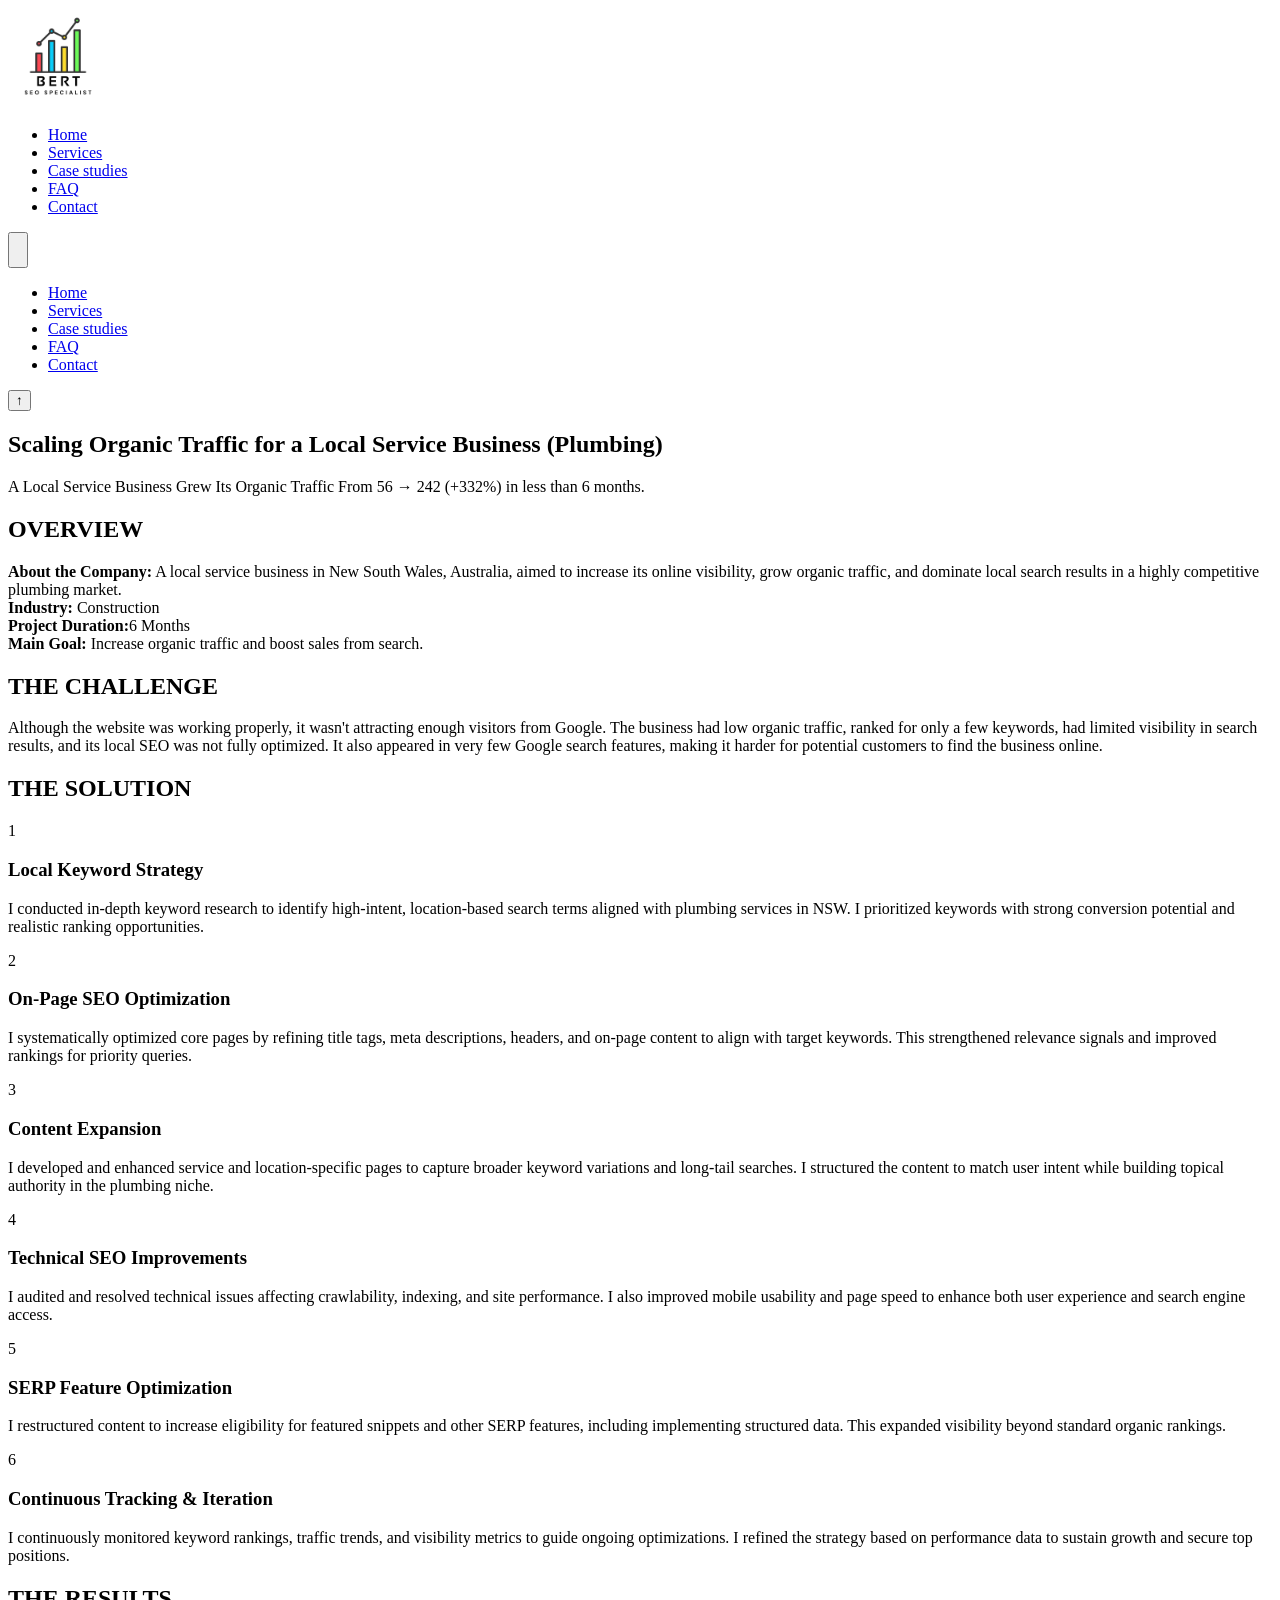
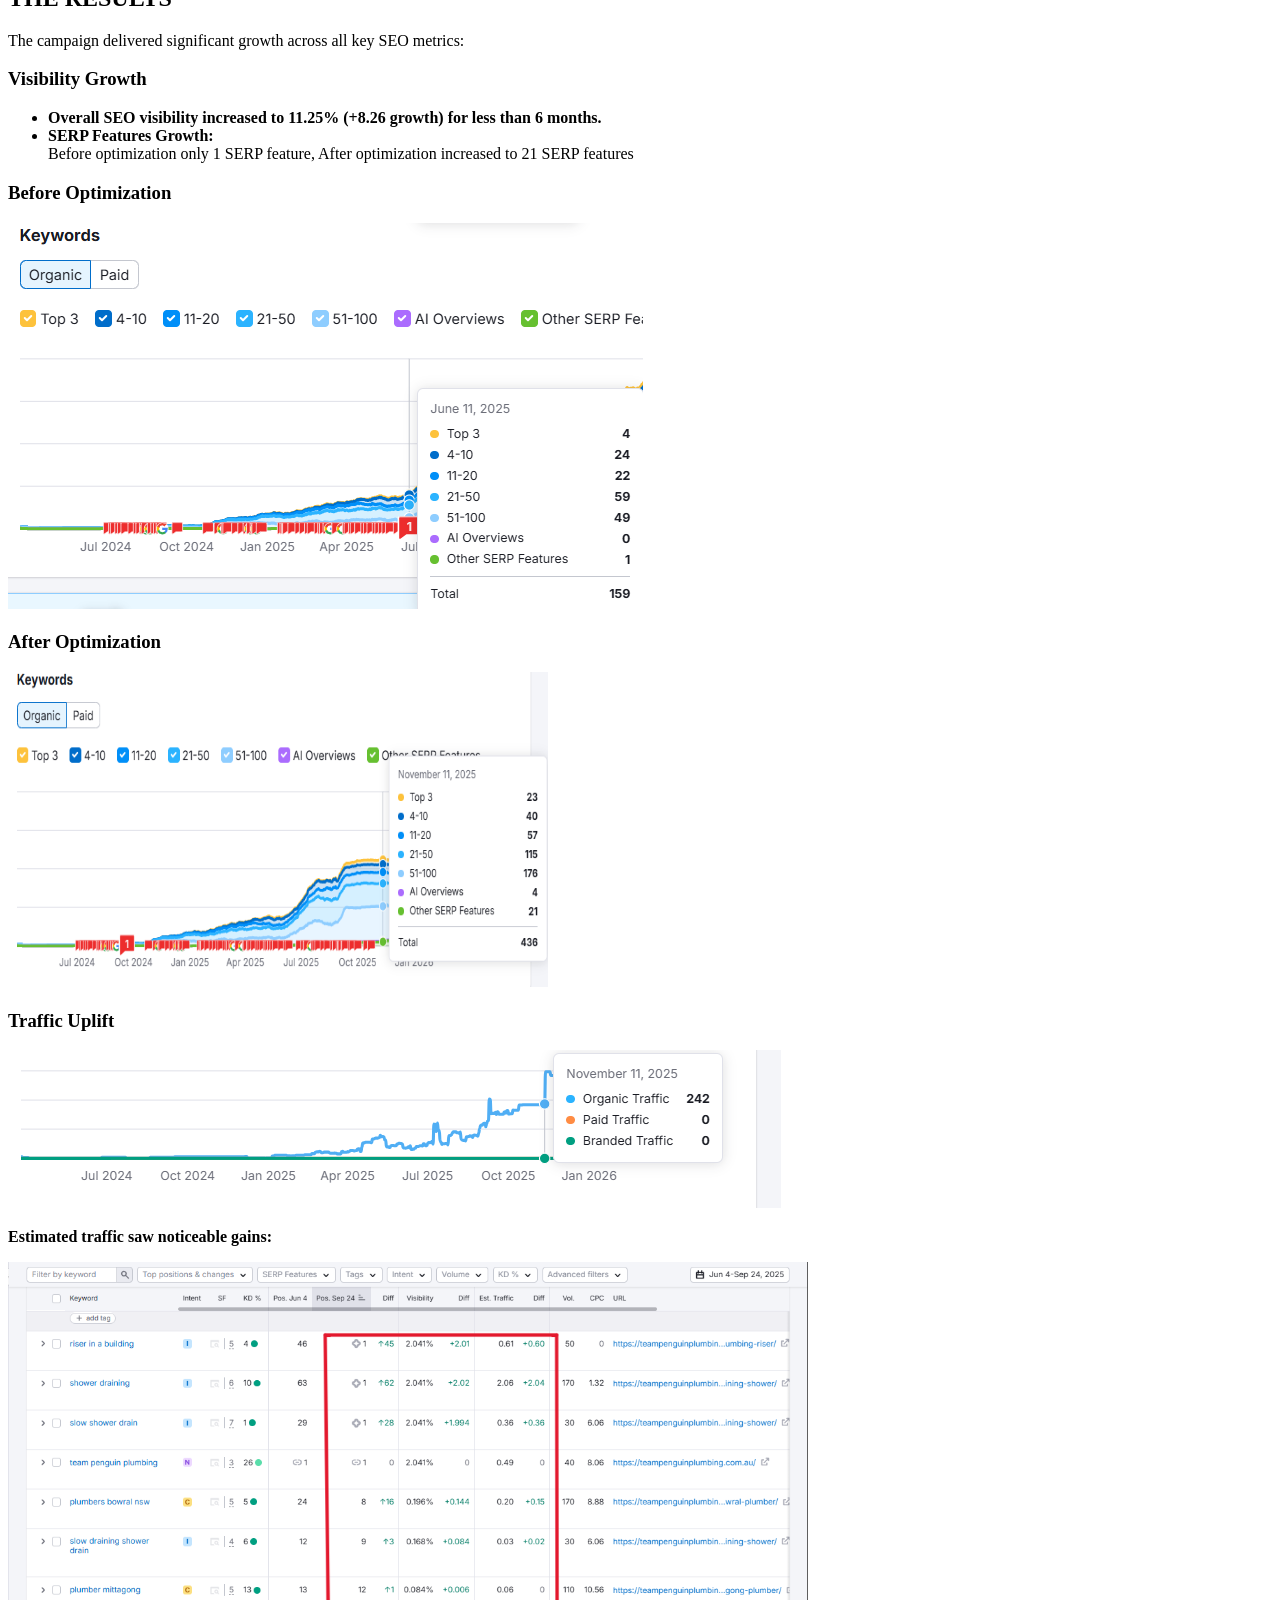
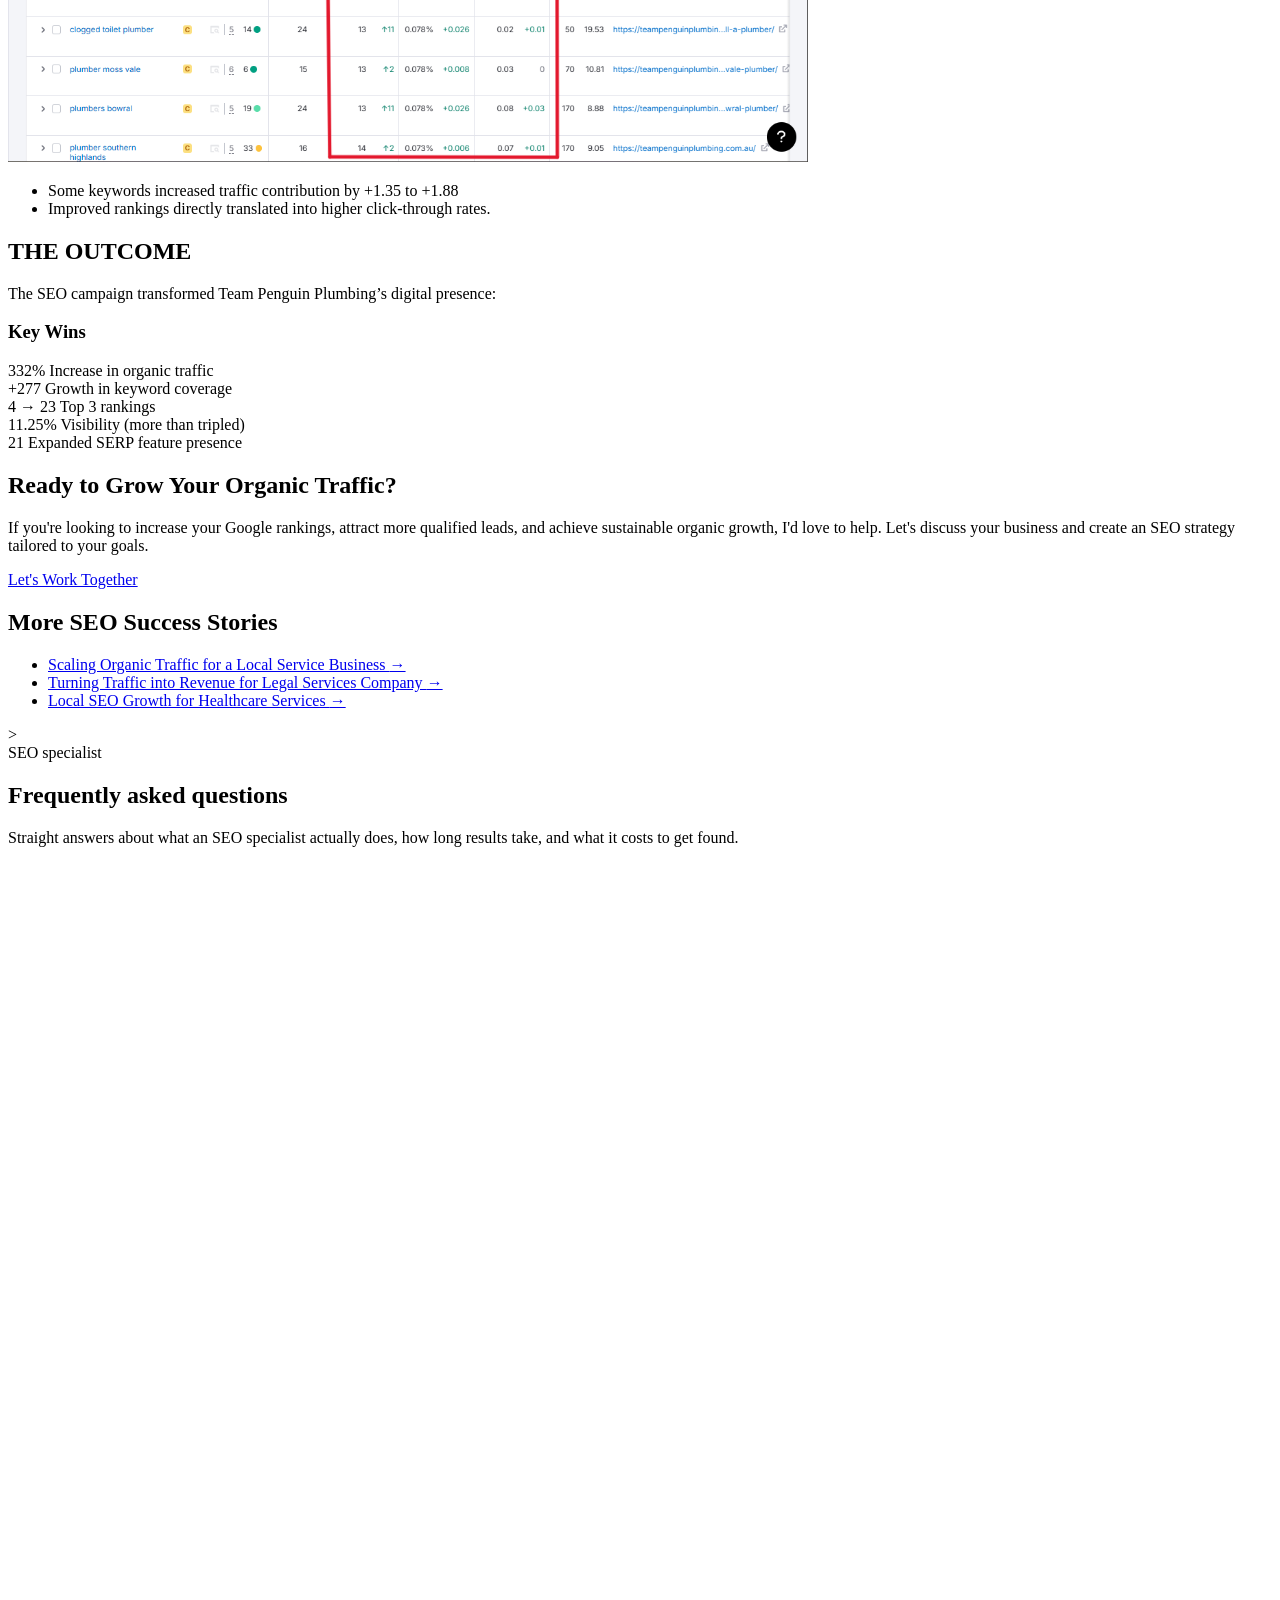
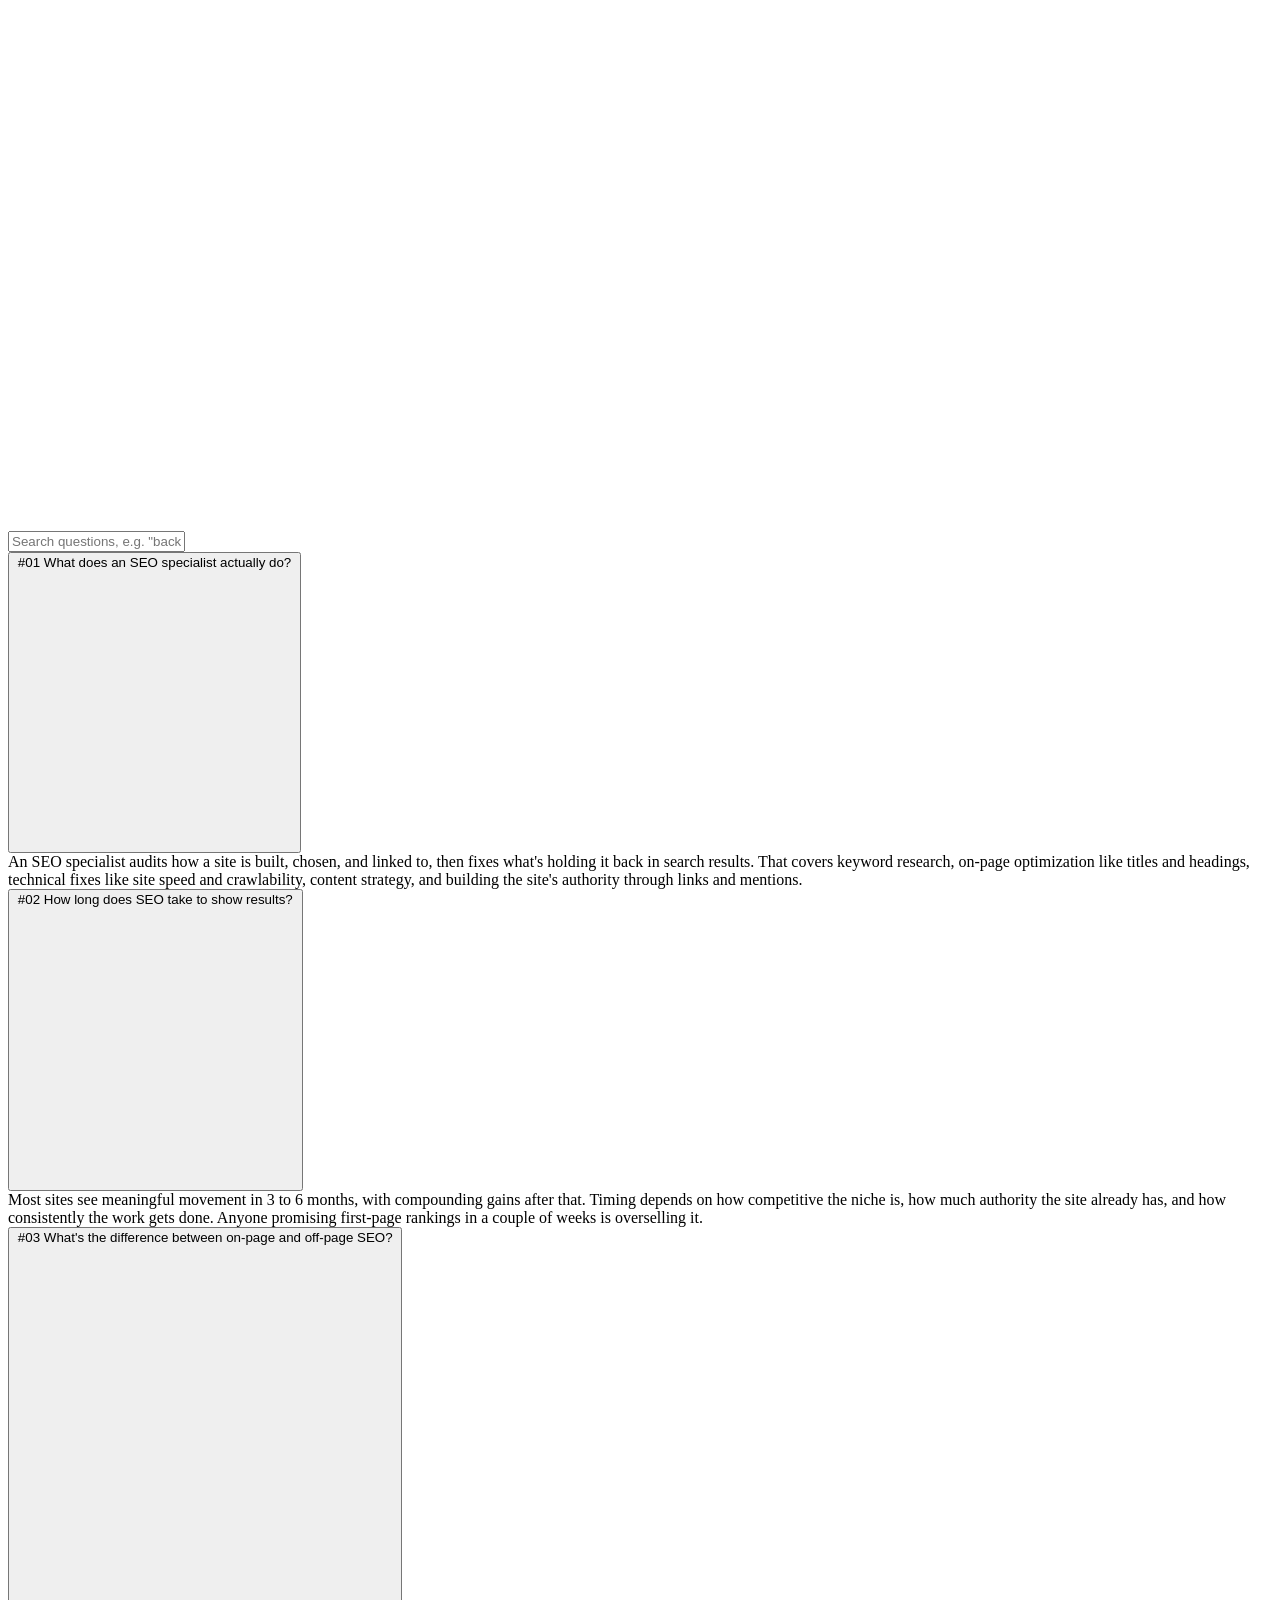
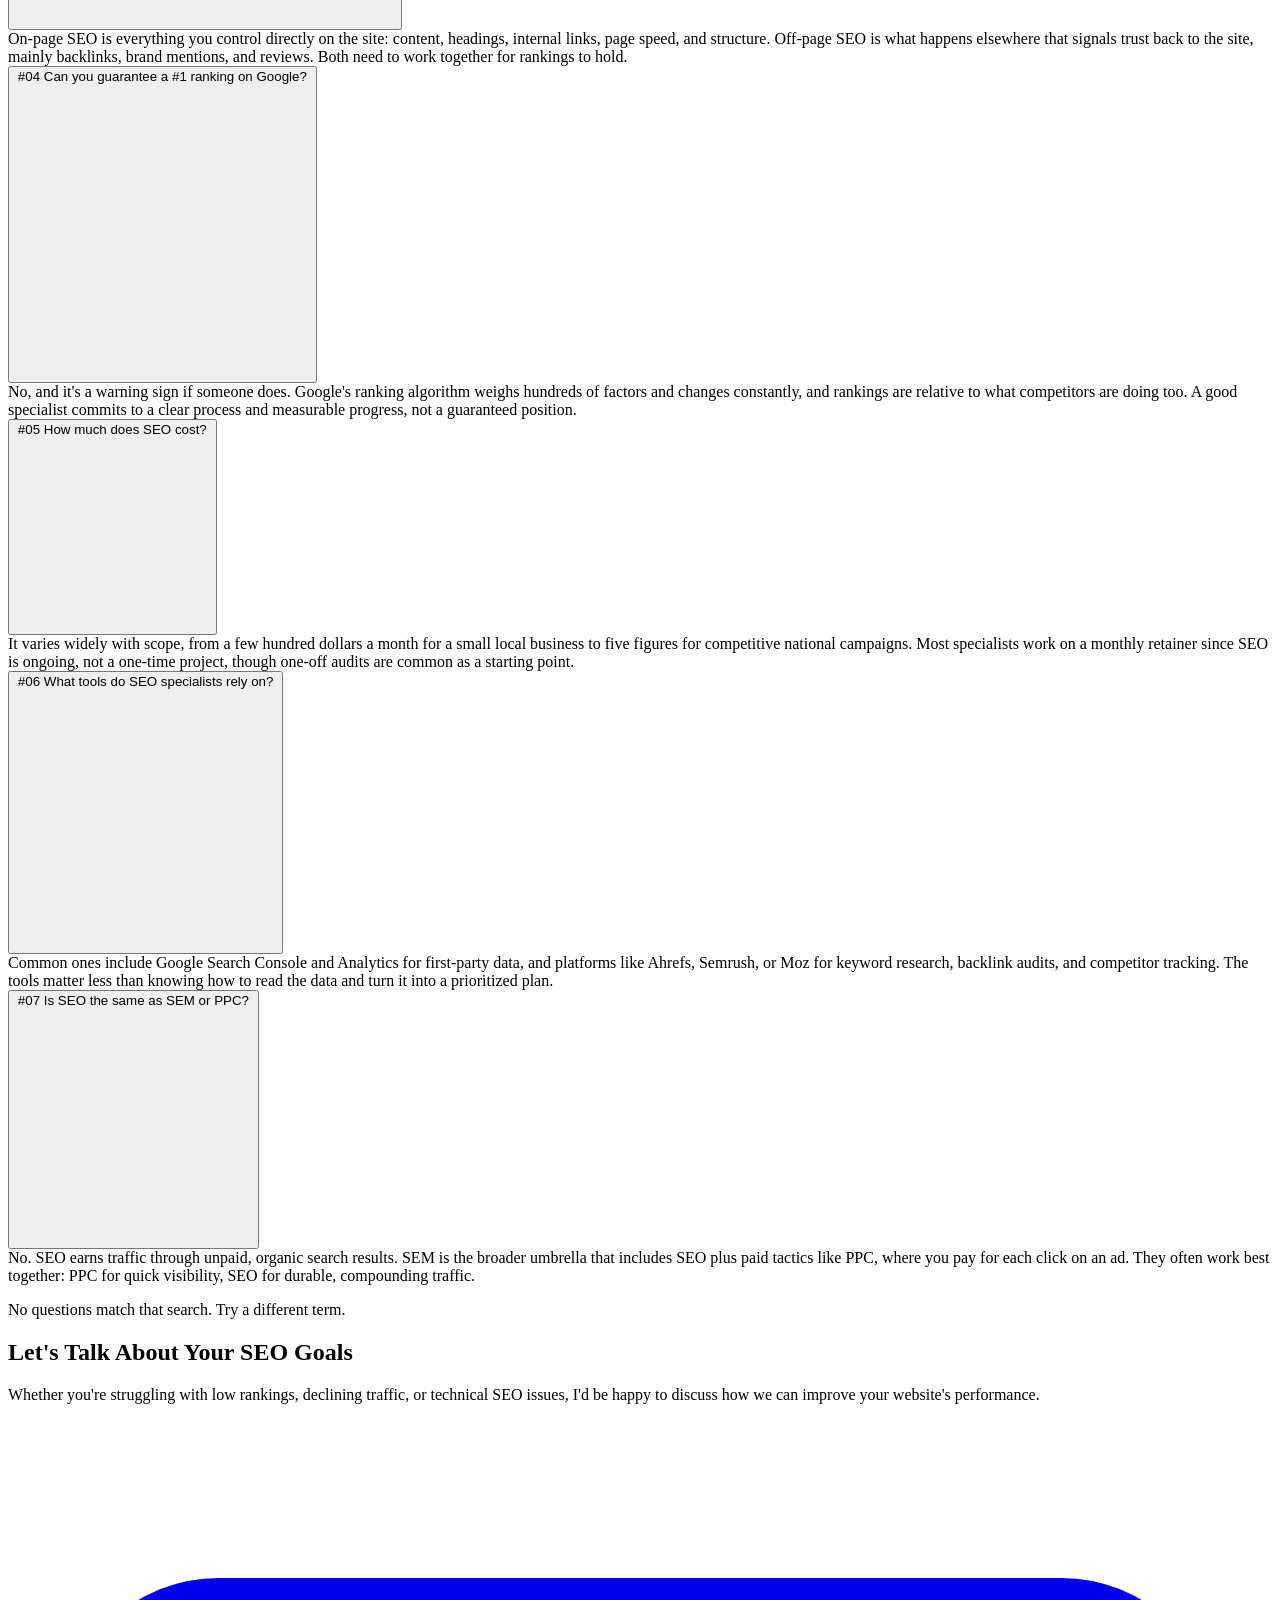
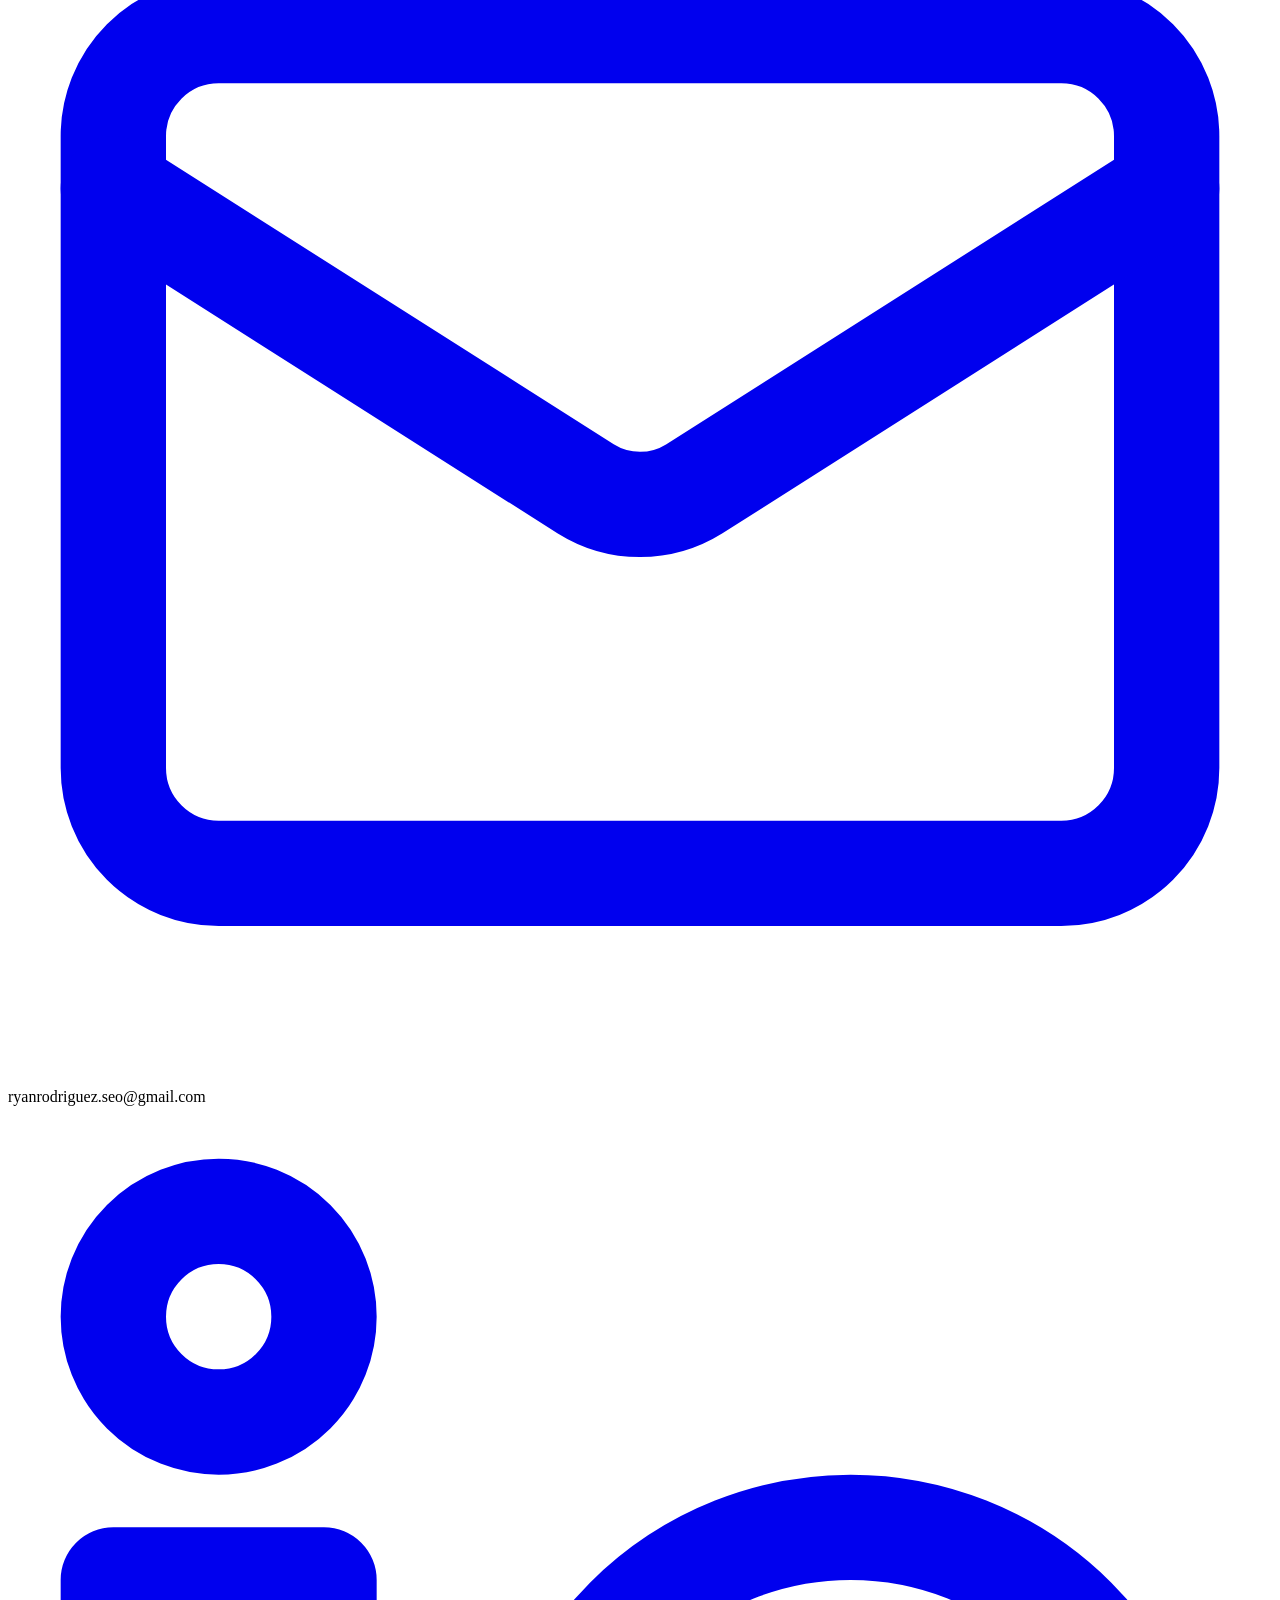
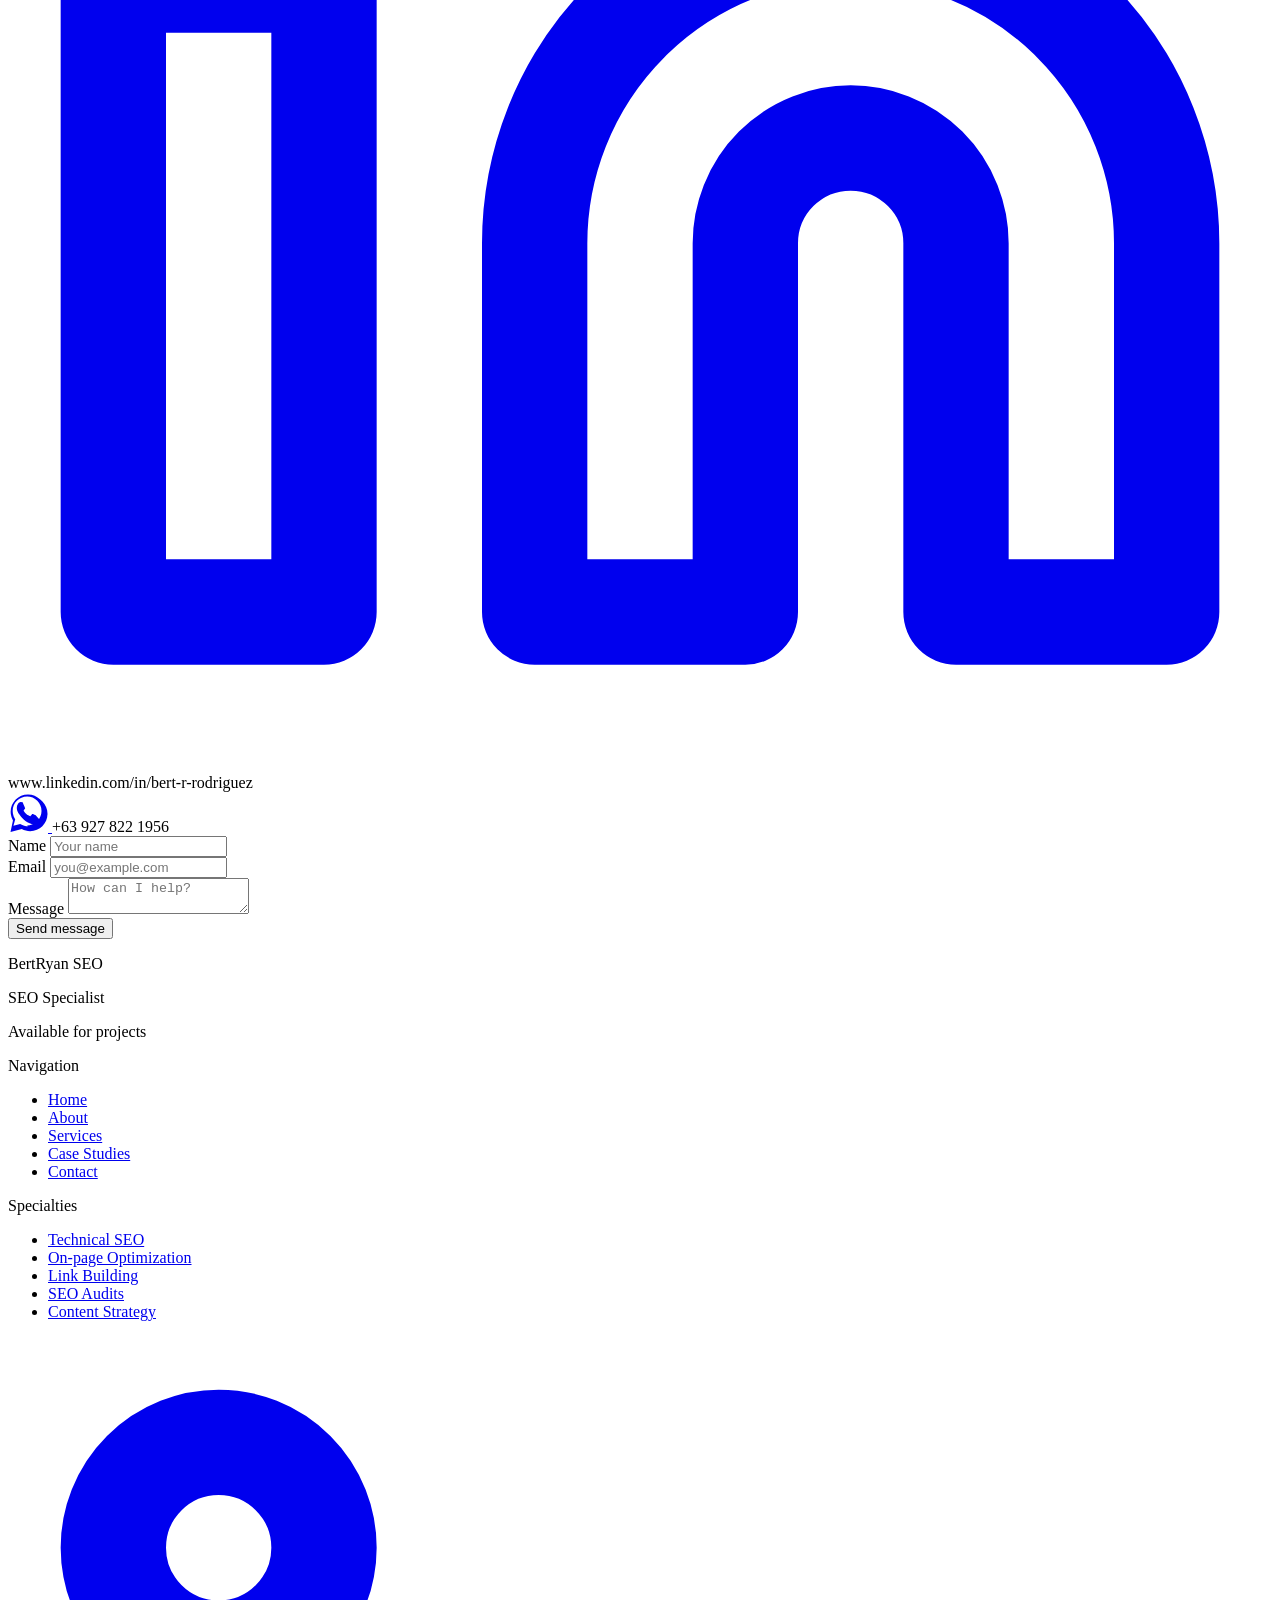
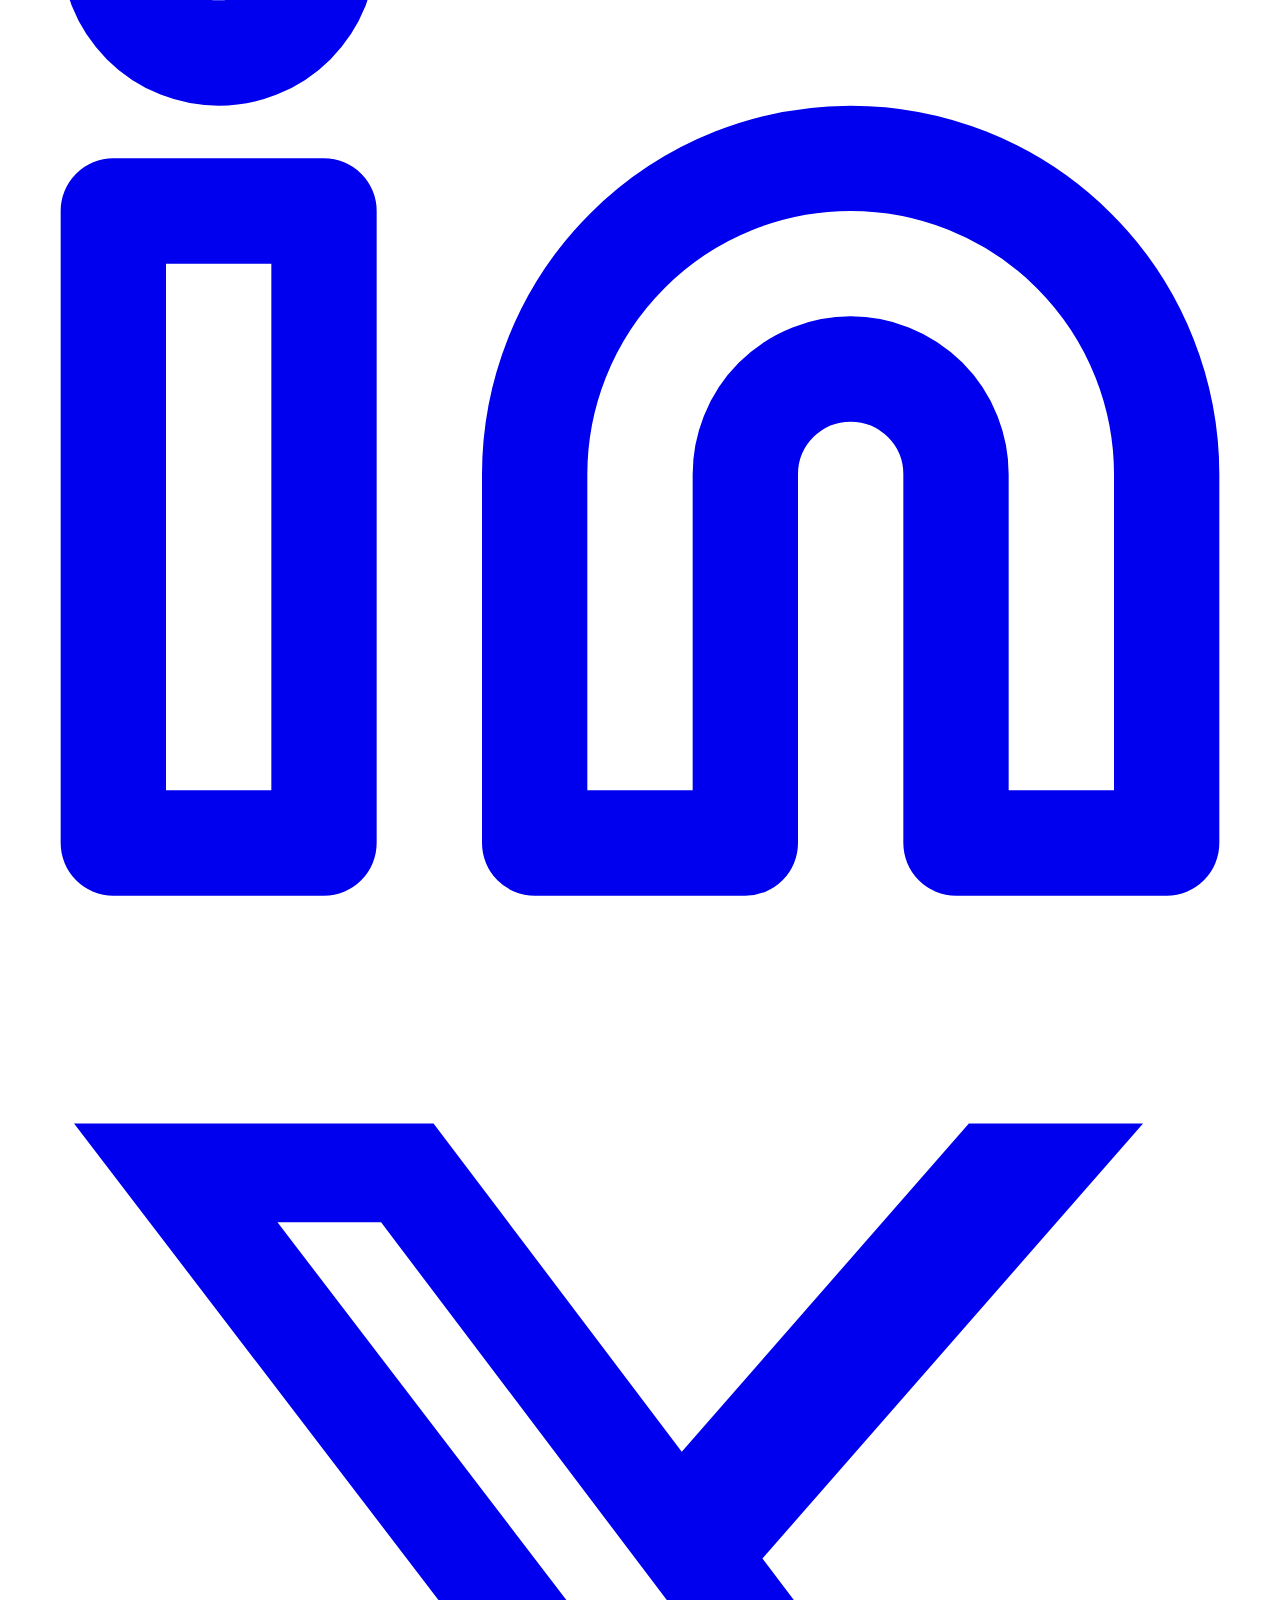
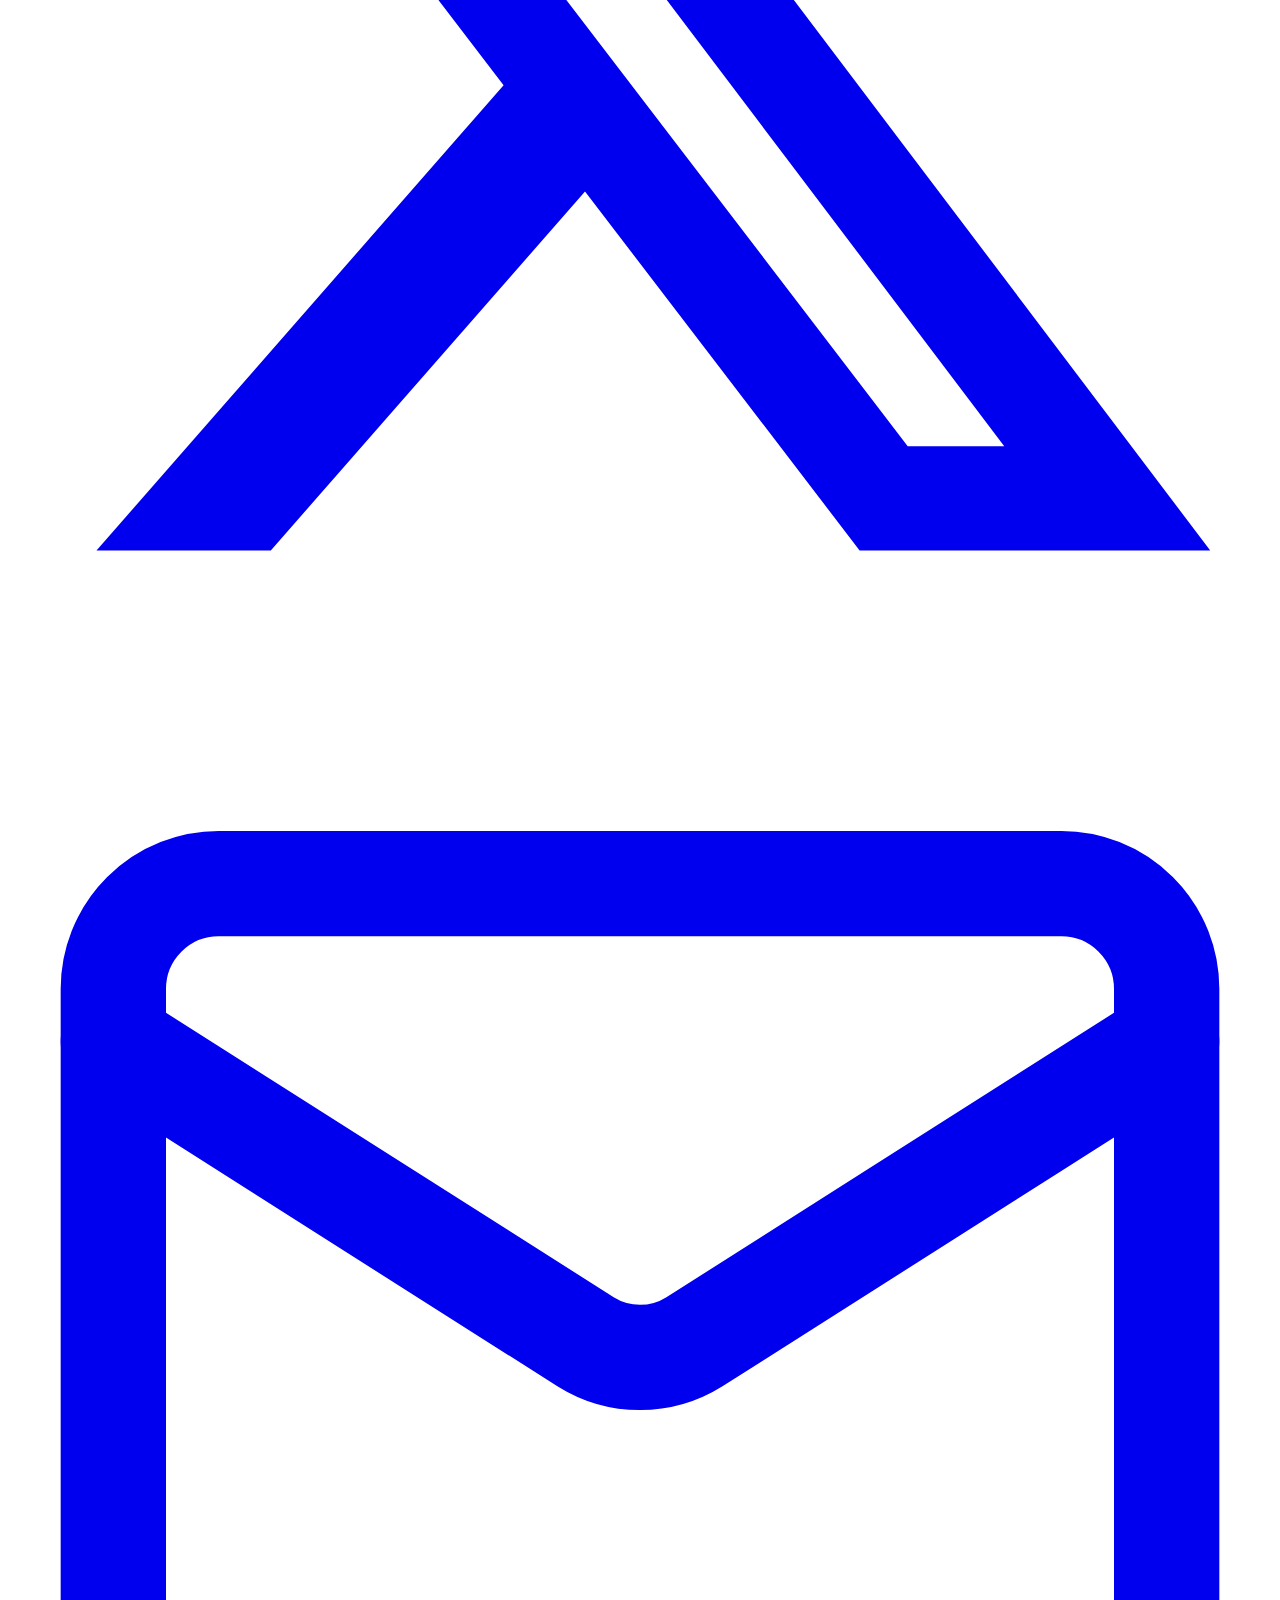
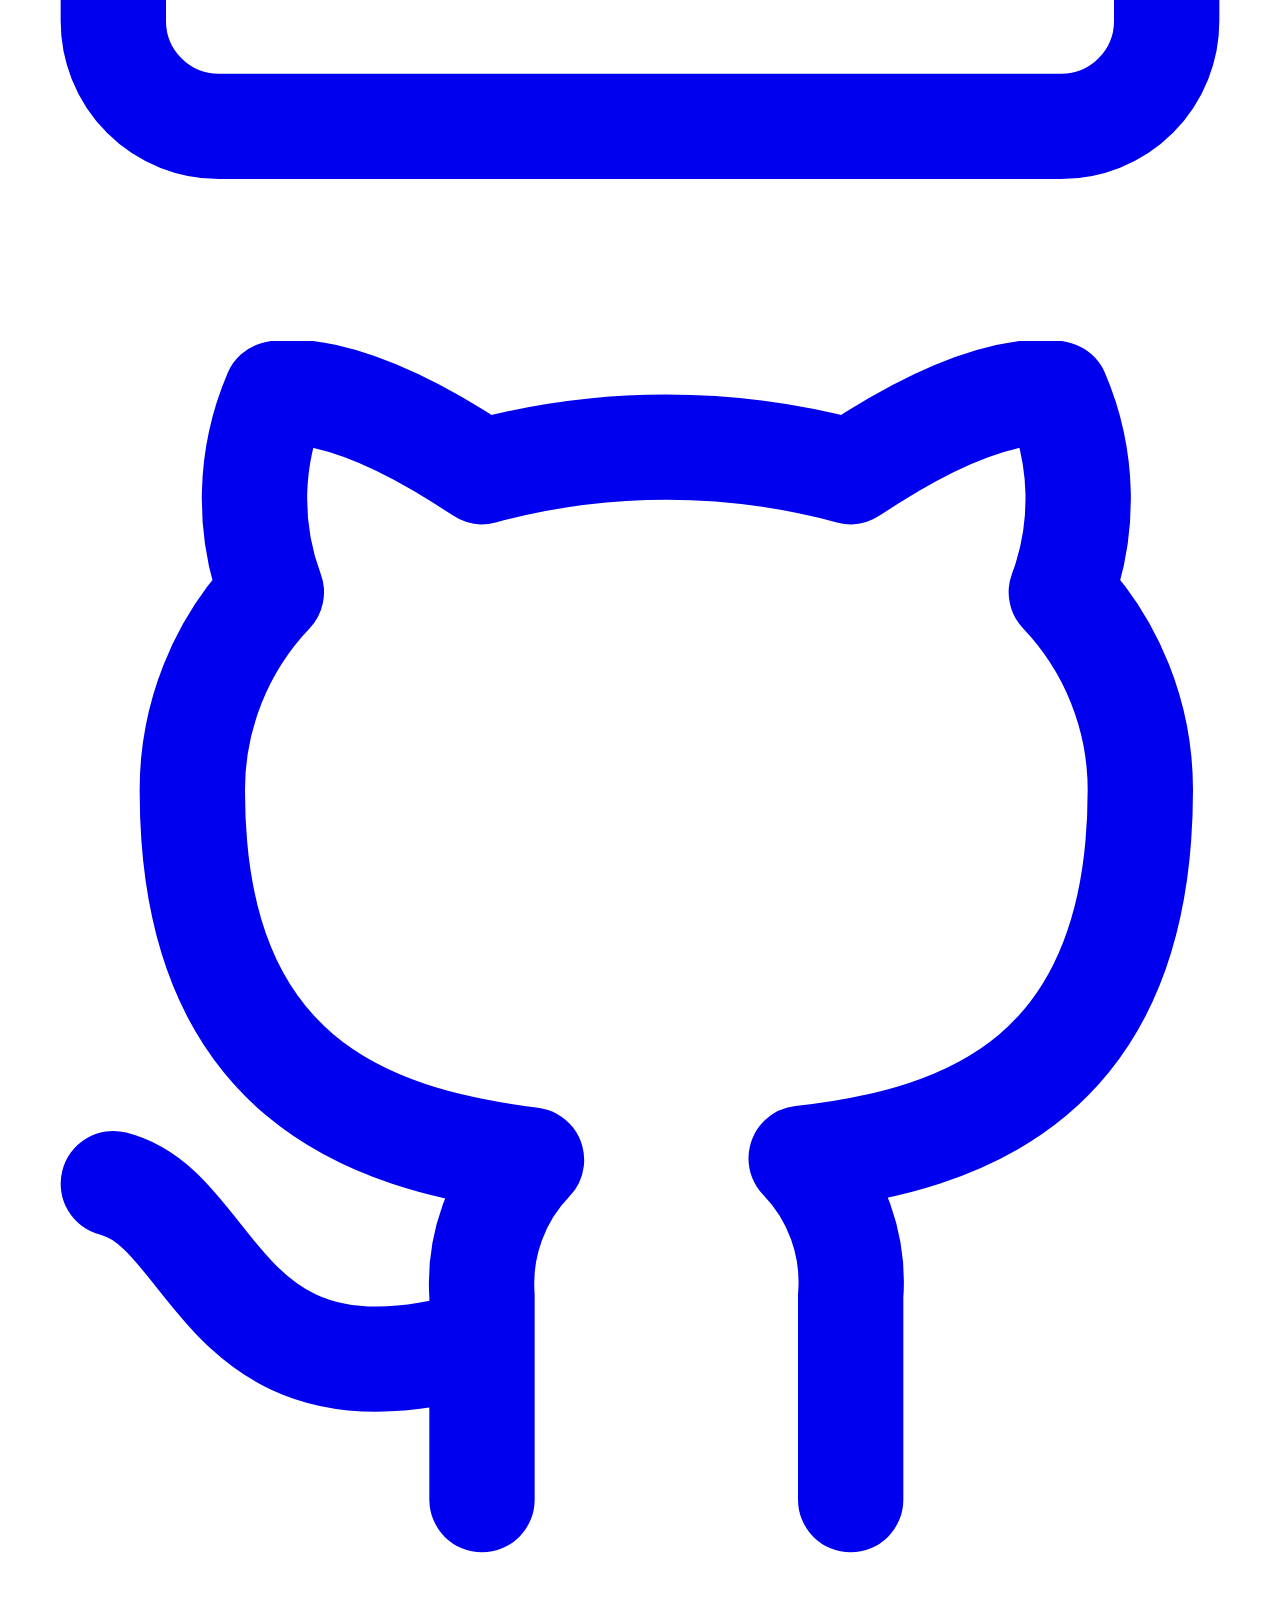
==== case-study1.html @ 8fa8f516 "Add files via upload" ====
<!DOCTYPE html>
<html lang="en">
<head>
<meta charset="UTF-8">
<meta name="viewport" content="width=device-width, initial-scale=1.0">
<title>SEO Specialist — FAQ</title>
<link rel="preconnect" href="https://fonts.googleapis.com">
<link rel="preconnect" href="https://fonts.gstatic.com" crossorigin>
<link href="https://fonts.googleapis.com/css2?family=Boldonse&display=swap" rel="stylesheet">
<link href="https://fonts.googleapis.com/css2?family=Montserrat:ital,wght@0,100..900;1,100..900&display=swap" rel="stylesheet">
<link rel="stylesheet" href="styles.css">

</head>
<body>
<!-- ─── NAVIGATION ─── -->
 
<header class="site-header" id="siteHeader">
  <div class="nav">
    <a class="logo" href="#"><img src="images/BERT-logo.png" alt="" style="width: 100px; height: 98px;"></a>
 
    <ul class="nav-links">
      <li><a href="#" class="active">Home</a></li>
      <li><a href="#">Services</a></li>
      <li><a href="#">Case studies</a></li>
      <li><a href="#">FAQ</a></li>
      <li><a href="#">Contact</a></li>
    </ul>
 
    <button class="nav-toggle" id="navToggle" aria-label="Toggle menu" aria-expanded="false" aria-controls="mobilePanel">
      <svg class="icon-open" viewBox="0 0 24 24" fill="none" stroke-width="2" stroke-linecap="round" stroke-linejoin="round"><line x1="4" y1="7" x2="20" y2="7"/><line x1="4" y1="12" x2="20" y2="12"/><line x1="4" y1="17" x2="20" y2="17"/></svg>
      <svg class="icon-close" viewBox="0 0 24 24" fill="none" stroke-width="2" stroke-linecap="round" stroke-linejoin="round"><line x1="6" y1="6" x2="18" y2="18"/><line x1="18" y1="6" x2="6" y2="18"/></svg>
    </button>
  </div>
 
  <nav class="mobile-panel" id="mobilePanel">
    <ul>
      <li><a href="#">Home</a></li>
      <li><a href="#">Services</a></li>
      <li><a href="#">Case studies</a></li>
      <li><a href="#">FAQ</a></li>
      <li><a href="#">Contact</a></li>
    </ul>
  </nav>
</header>

<button id="scrollToTopBtn" title="Go to top">&#8593;</button>
<!----HERO SECTION-->
<section class="wrap-section">
<div class="case-study-title">
  <h1>Scaling Organic Traffic for a Local Service Business (Plumbing)</h1>

  <p>A Local Service Business Grew Its Organic Traffic From 56 → 242 (+332%) in less than 6 months.
</p>
</div>

<div class="case-study-body">
    <h2>OVERVIEW</h2>
      <p><b>About the Company:</b> A local service business in New South Wales, Australia, aimed to increase its online visibility, grow organic traffic, and dominate local search results in a highly competitive plumbing market.<br><b>Industry:</b> Construction<br><b>Project Duration:</b>6 Months<br><b>Main Goal:</b> Increase organic traffic and boost sales from search.
</p>
  
<h2>THE CHALLENGE</h2>
<p>Although the website was working properly, it wasn't attracting enough visitors from Google. The business had low organic traffic, ranked for only a few keywords, had limited visibility in search results, and its local SEO was not fully optimized. It also appeared in very few Google search features, making it harder for potential customers to find the business online.</p>
<h2>THE SOLUTION</h2>

<div class="strategy-item">
  <div class="number">1</div>
<div>
  <h3>Local Keyword Strategy</h3>
  <p>I conducted in-depth keyword research to identify high-intent, location-based search terms aligned with plumbing services in NSW. I prioritized keywords with strong conversion potential and realistic ranking opportunities.</p>
</div>
</div>

<div class="strategy-item">
  <div class="number">2</div>
<div>
<h3>On-Page SEO Optimization</h3>
  <p>I systematically optimized core pages by refining title tags, meta descriptions, headers, and on-page content to align with target keywords. This strengthened relevance signals and improved rankings for priority queries.</p>
</div>
</div>

<div class="strategy-item">
  <div class="number">3</div>
<div>
<h3>Content Expansion</h3>
  <p>I developed and enhanced service and location-specific pages to capture broader keyword variations and long-tail searches. I structured the content to match user intent while building topical authority in the plumbing niche.</p>
</div>
</div>

<div class="strategy-item">
  <div class="number">4</div>
<div>
<h3>Technical SEO Improvements</h3>
  <p>I audited and resolved technical issues affecting crawlability, indexing, and site performance. I also improved mobile usability and page speed to enhance both user experience and search engine access.</p>
</div>
</div>

<div class="strategy-item">
  <div class="number">5</div>
<div>
<h3>SERP Feature Optimization</h3>
  <p>I restructured content to increase eligibility for featured snippets and other SERP features, including implementing structured data. This expanded visibility beyond standard organic rankings.</p>
</div>
</div>

<div class="strategy-item">
  <div class="number">6</div>
<div>
<h3>Continuous Tracking & Iteration</h3>
  <p>I continuously monitored keyword rankings, traffic trends, and visibility metrics to guide ongoing optimizations. I refined the strategy based on performance data to sustain growth and secure top positions.</p>
</div>
</div>

<h2><span>THE RESULTS</span></h2>
<p>The campaign delivered significant growth across all key SEO metrics:</p>

<div>
  <h3>Visibility Growth</h3>
  <ul>
    <li><b>Overall SEO visibility increased to 11.25% (+8.26 growth) for less than 6 months.</b></li>
    <li><b>SERP Features Growth:</b><br> Before optimization only 1 SERP feature, After optimization increased to 21 SERP features</li>
  </ul>
</div>

<div class="case-study-img-grid">
  
  <div>
    <h3>Before Optimization</h3><img src="images/june-oraganic-kw.png" alt=""></div>
  
   <div><h3>After Optimization</h3><img src="images/organic-kw-nov.png" alt="" style="height: 315px; width: 540px;"></div>
</div>
<div>
  <h3>Traffic Uplift</h3>
  <img src="images/traffic-uplift-TPP.png" alt="">
  <p><b>Estimated traffic saw noticeable gains:</b></p>
  <img src="images/TPP-kw-jun-sept.png" alt="" style="height: auto; width: 800px;">
  <ul>
    <li>Some keywords increased traffic contribution by +1.35 to +1.88</li>
    <li>Improved rankings directly translated into higher click-through rates.</li>
  </ul>
</div>
  
 

<h2>THE OUTCOME</h2>
<p>The SEO campaign transformed Team Penguin Plumbing’s digital presence:</p>

<h3>Key Wins</h3>
    <div class="stat-grid">
      <div class="stat-card">
        <span class="stat-number">332%</span>
        <span class="stat-label">Increase in organic traffic</span>
      </div>
      <div class="stat-card">
        <span class="stat-number">+277</span>
        <span class="stat-label">Growth in keyword coverage</span>
      </div>
      <div class="stat-card">
        <span class="stat-number">4 → 23</span>
        <span class="stat-label">Top 3 rankings</span>
      </div>
      <div class="stat-card">
        <span class="stat-number">11.25%</span>
        <span class="stat-label">Visibility (more than tripled)</span>
      </div>
      <div class="stat-card">
        <span class="stat-number">21 </span>
        <span class="stat-label">Expanded SERP feature presence</span>
      </div>
    </div>
 
    <div class="cta-section">
      <h2>Ready to Grow Your Organic Traffic?</h2>
      <p>If you're looking to increase your Google rankings, attract more qualified leads, and achieve sustainable organic growth, I'd love to help. Let's discuss your business and create an SEO strategy tailored to your goals.</p>
      <a href="#" class="cta-button">Let's Work Together</a>
          <div class="stories-section">
            <h2>More SEO Success Stories</h2>
            <ul class="story-list">
              <li>
                <a href="#" class="story-card">
                  Scaling Organic Traffic for a Local Service Business
                  <span class="arrow">→</span>
                </a>
              </li>
              <li>
                <a href="#" class="story-card">
                  Turning Traffic into Revenue for Legal Services Company
                  <span class="arrow">→</span>
                </a>
              </li>
              <li>
                <a href="#" class="story-card">
                  Local SEO Growth for Healthcare Services
                  <span class="arrow">→</span>
                </a>
              </li>
            </ul>
          </div>
    </div>

</div>
</section>>

<!---FAQ-->
<section>
<div class="wrap-section">
  <div class="sms-header">
    <div class="sms-eyebrow">SEO specialist</div>
    <h2>Frequently asked questions</h2>
    <p class="sub">Straight answers about what an SEO specialist actually does, how long results take, and what it costs to get found.</p>
  </div>
  <div class="search">
    <svg viewBox="0 0 24 24" fill="none" stroke-width="2" stroke-linecap="round" stroke-linejoin="round"><circle cx="11" cy="11" r="8"/><line x1="21" y1="21" x2="16.65" y2="16.65"/></svg>
    <input type="text" id="faqSearch" placeholder="Search questions, e.g. &quot;backlinks&quot; or &quot;cost&quot;">
    <span class="search-count" id="searchCount"></span>
  </div>

  <div class="faq-list" id="faqList">

    <div class="faq-item" data-q="what does an seo specialist do daily tasks keywords technical content">
      <button class="faq-question">
        <span class="rank">#01</span>
        <span class="q-text">What does an SEO specialist actually do?</span>
        <svg class="chevron" viewBox="0 0 24 24" fill="none" stroke-width="2" stroke-linecap="round" stroke-linejoin="round"><polyline points="6 9 12 15 18 9"/></svg>
      </button>
      <div class="faq-answer">
        <div class="faq-answer-inner">
          An SEO specialist audits how a site is built, chosen, and linked to, then fixes what's holding it back in search results. That covers keyword research, on-page optimization like titles and headings, technical fixes like site speed and crawlability, content strategy, and building the site's authority through links and mentions.
        </div>
      </div>
    </div>

    <div class="faq-item" data-q="how long does seo take to show results time timeline months">
      <button class="faq-question">
        <span class="rank">#02</span>
        <span class="q-text">How long does SEO take to show results?</span>
        <svg class="chevron" viewBox="0 0 24 24" fill="none" stroke-width="2" stroke-linecap="round" stroke-linejoin="round"><polyline points="6 9 12 15 18 9"/></svg>
      </button>
      <div class="faq-answer">
        <div class="faq-answer-inner">
          Most sites see meaningful movement in 3 to 6 months, with compounding gains after that. Timing depends on how competitive the niche is, how much authority the site already has, and how consistently the work gets done. Anyone promising first-page rankings in a couple of weeks is overselling it.
        </div>
      </div>
    </div>

    <div class="faq-item" data-q="on-page off-page seo difference technical link building">
      <button class="faq-question">
        <span class="rank">#03</span>
        <span class="q-text">What's the difference between on-page and off-page SEO?</span>
        <svg class="chevron" viewBox="0 0 24 24" fill="none" stroke-width="2" stroke-linecap="round" stroke-linejoin="round"><polyline points="6 9 12 15 18 9"/></svg>
      </button>
      <div class="faq-answer">
        <div class="faq-answer-inner">
          On-page SEO is everything you control directly on the site: content, headings, internal links, page speed, and structure. Off-page SEO is what happens elsewhere that signals trust back to the site, mainly backlinks, brand mentions, and reviews. Both need to work together for rankings to hold.
        </div>
      </div>
    </div>

    <div class="faq-item" data-q="guarantee first page rankings number one google">
      <button class="faq-question">
        <span class="rank">#04</span>
        <span class="q-text">Can you guarantee a #1 ranking on Google?</span>
        <svg class="chevron" viewBox="0 0 24 24" fill="none" stroke-width="2" stroke-linecap="round" stroke-linejoin="round"><polyline points="6 9 12 15 18 9"/></svg>
      </button>
      <div class="faq-answer">
        <div class="faq-answer-inner">
          No, and it's a warning sign if someone does. Google's ranking algorithm weighs hundreds of factors and changes constantly, and rankings are relative to what competitors are doing too. A good specialist commits to a clear process and measurable progress, not a guaranteed position.
        </div>
      </div>
    </div>

    <div class="faq-item" data-q="how much does seo cost pricing budget monthly retainer">
      <button class="faq-question">
        <span class="rank">#05</span>
        <span class="q-text">How much does SEO cost?</span>
        <svg class="chevron" viewBox="0 0 24 24" fill="none" stroke-width="2" stroke-linecap="round" stroke-linejoin="round"><polyline points="6 9 12 15 18 9"/></svg>
      </button>
      <div class="faq-answer">
        <div class="faq-answer-inner">
          It varies widely with scope, from a few hundred dollars a month for a small local business to five figures for competitive national campaigns. Most specialists work on a monthly retainer since SEO is ongoing, not a one-time project, though one-off audits are common as a starting point.
        </div>
      </div>
    </div>

    <div class="faq-item" data-q="tools use ahrefs semrush google search console analytics">
      <button class="faq-question">
        <span class="rank">#06</span>
        <span class="q-text">What tools do SEO specialists rely on?</span>
        <svg class="chevron" viewBox="0 0 24 24" fill="none" stroke-width="2" stroke-linecap="round" stroke-linejoin="round"><polyline points="6 9 12 15 18 9"/></svg>
      </button>
      <div class="faq-answer">
        <div class="faq-answer-inner">
          Common ones include Google Search Console and Analytics for first-party data, and platforms like Ahrefs, Semrush, or Moz for keyword research, backlink audits, and competitor tracking. The tools matter less than knowing how to read the data and turn it into a prioritized plan.
        </div>
      </div>
    </div>

    <div class="faq-item" data-q="difference seo sem ppc paid search marketing">
      <button class="faq-question">
        <span class="rank">#07</span>
        <span class="q-text">Is SEO the same as SEM or PPC?</span>
        <svg class="chevron" viewBox="0 0 24 24" fill="none" stroke-width="2" stroke-linecap="round" stroke-linejoin="round"><polyline points="6 9 12 15 18 9"/></svg>
      </button>
      <div class="faq-answer">
        <div class="faq-answer-inner">
          No. SEO earns traffic through unpaid, organic search results. SEM is the broader umbrella that includes SEO plus paid tactics like PPC, where you pay for each click on an ad. They often work best together: PPC for quick visibility, SEO for durable, compounding traffic.
        </div>
      </div>
    </div>
  </div>

  <p class="empty" id="emptyState">No questions match that search. Try a different term.</p>

</div>
</section>

<!-------FOOTER----->
<footer class="footer">
    <div class="footer-inner">

       

    <div class="talk-section-grid">
      <div>
        <h2>Let's Talk About Your SEO Goals</h2>
        <p>Whether you're struggling with low rankings, declining traffic, or technical SEO issues, I'd be happy to discuss how we can improve your website's performance.</p>
        <div class="contact-links-section">
          <!-- Email -->
         <div class="contact-links">
         <a href="mailto:alex@example.com" class="social-btn" title="Email" aria-label="Email">
              <svg viewBox="0 0 24 24" fill="none" stroke="currentColor" stroke-width="2" stroke-linecap="round" stroke-linejoin="round">
                <rect x="2" y="4" width="20" height="16" rx="2"></rect>
                <path d="m22 7-8.97 5.7a1.94 1.94 0 0 1-2.06 0L2 7"></path>
              </svg>
            </a>
          <span>ryanrodriguez.seo@gmail.com</span>
        </div>
        <!-- LinkedIn -->
         <div class="contact-links">
            <a href="#" class="social-btn" title="LinkedIn" aria-label="LinkedIn">
              <svg viewBox="0 0 24 24" fill="none" stroke="currentColor" stroke-width="2" stroke-linecap="round" stroke-linejoin="round">
                <path d="M16 8a6 6 0 0 1 6 6v7h-4v-7a2 2 0 0 0-2-2 2 2 0 0 0-2 2v7h-4v-7a6 6 0 0 1 6-6z"></path>
                <rect x="2" y="9" width="4" height="12"></rect>
                <circle cx="4" cy="4" r="2"></circle>
              </svg>
            </a>
            <span>www.linkedin.com/in/bert-r-rodriguez</span>
        </div> 
        <!-- WhatsApp --> 
        <div class="contact-links">
            <a href="#" class="social-btn" title="WhatsApp" aria-label="WhatsApp">
              <svg xmlns="http://w3.org" viewBox="0 0 448 512" width="40" height="40">
                <path fill="currentColor" d="M380.9 97.1C339 55.1 283.2 32 223.9 32c-122.4 0-222 99.6-222 222 0 39.1 10.2 77.3 29.6 111L0 512l144.1-37.8c33 18 69.8 27.5 107.5 27.5 122.4 0 222-99.6 222-222 0-59.3-23.1-115.1-65-157.1zm-157 341.6c-33.2 0-65.7-8.9-94-25.7l-6.7-4-85.5 22.4 22.8-83.3-4.4-7c-18.5-29.4-28.2-63.3-28.2-98.2 0-101.7 82.8-184.5 184.6-184.5 49.3 0 95.6 19.2 130.4 54.1 34.8 34.9 54 81.2 54 130.5 0 101.7-82.8 184.5-184.6 184.5zm101.1-138c-5.5-2.7-32.6-16.1-37.7-17.9-5.1-1.8-8.8-2.7-12.5 2.7-3.7 5.5-14.3 17.9-17.6 21.6-3.2 3.7-6.5 4.1-12 1.4-32.3-16.1-53.7-29.3-75.1-66-5.6-9.7 5.6-9 16.1-29.9 1.6-3.2.8-6-1.4-11.4-2.2-5.5-17.6-42.4-24.1-58.2-6.3-15.3-12.7-13.2-17.4-13.4-4.5-.2-9.6-.3-14.8-.3-5.2 0-13.6 1.9-20.7 9.6-7.1 7.7-27.1 26.5-27.1 64.6 0 38.1 27.7 74.8 31.6 80.1 3.9 5.3 54.6 83.3 132.3 116.9 18.5 8 32.9 12.8 44.1 16.4 18.6 5.9 35.5 5.1 48.9 3.1 14.9-2.2 37.7-15.4 43-29.5 5.3-14.1 5.3-26.2 3.7-28.7-1.5-2.5-5.4-4-10.9-6.7z"/>
              </svg>
            </a>
            <span>+63 927 822 1956</span>
        </div>     
      </div>
        
      </div>
        <div class="card-2">
              <form id="contactForm" novalidate>
                <div class="field">
                  <label for="name">Name</label>
                  <input type="text" id="name" name="name" placeholder="Your name" required>
                  <span class="error-msg" id="nameError"></span>
                </div>
            
                <div class="field">
                  <label for="email">Email</label>
                  <input type="email" id="email" name="email" placeholder="you@example.com" required>
                  <span class="error-msg" id="emailError"></span>
                </div>
            
                <div class="field">
                  <label for="message">Message</label>
                  <textarea id="message" name="message" placeholder="How can I help?" required></textarea>
                  <span class="error-msg" id="messageError"></span>
                </div>
            
                <button type="submit" id="submitBtn">Send message</button>
            
                <div class="status" id="statusBox"></div>
              </form>
            </div>     
        </div>
  


      <!-- Top Grid -->
      <div class="footer-grid">
 
        <!-- Brand -->
        <div class="brand-col">
          <p class="brand-name">BertRyan SEO</p>
          <p class="brand-tagline">SEO Specialist</p>
          <span class="availability-pill">
            <span class="dot"></span>
            Available for projects
          </span>
        </div>
 
        <!-- Navigation -->
        <div>
          <p class="col-heading">Navigation</p>
          <ul class="footer-links">
            <li><a href="#">Home</a></li>
            <li><a href="#">About</a></li>
            <li><a href="#">Services</a></li>
            <li><a href="#">Case Studies</a></li>
            <li><a href="#">Contact</a></li>
          </ul>
        </div>
 
        <!-- Specialties + Social -->
        <div>
          <p class="col-heading">Specialties</p>
          <ul class="footer-links">
            <li><a href="#">Technical SEO</a></li>
            <li><a href="#">On-page Optimization</a></li>
            <li><a href="#">Link Building</a></li>
            <li><a href="#">SEO Audits</a></li>
            <li><a href="#">Content Strategy</a></li>
          </ul>
 
          <div class="social-row">
            <!-- LinkedIn -->
            <a href="#" class="social-btn" title="LinkedIn" aria-label="LinkedIn">
              <svg viewBox="0 0 24 24" fill="none" stroke="currentColor" stroke-width="2" stroke-linecap="round" stroke-linejoin="round">
                <path d="M16 8a6 6 0 0 1 6 6v7h-4v-7a2 2 0 0 0-2-2 2 2 0 0 0-2 2v7h-4v-7a6 6 0 0 1 6-6z"></path>
                <rect x="2" y="9" width="4" height="12"></rect>
                <circle cx="4" cy="4" r="2"></circle>
              </svg>
            </a>
            <!-- X / Twitter -->
            <a href="#" class="social-btn" title="X (Twitter)" aria-label="X">
              <svg viewBox="0 0 24 24" fill="currentColor">
                <path d="M18.244 2.25h3.308l-7.227 8.26 8.502 11.24H16.17l-5.214-6.817L4.99 21.75H1.68l7.73-8.835L1.254 2.25H8.08l4.713 6.231zm-1.161 17.52h1.833L7.084 4.126H5.117z"></path>
              </svg>
            </a>
            <!-- Email -->
            <a href="mailto:alex@example.com" class="social-btn" title="Email" aria-label="Email">
              <svg viewBox="0 0 24 24" fill="none" stroke="currentColor" stroke-width="2" stroke-linecap="round" stroke-linejoin="round">
                <rect x="2" y="4" width="20" height="16" rx="2"></rect>
                <path d="m22 7-8.97 5.7a1.94 1.94 0 0 1-2.06 0L2 7"></path>
              </svg>
            </a>
            <!-- GitHub -->
            <a href="#" class="social-btn" title="GitHub" aria-label="GitHub">
              <svg viewBox="0 0 24 24" fill="none" stroke="currentColor" stroke-width="2" stroke-linecap="round" stroke-linejoin="round">
                <path d="M9 19c-5 1.5-5-2.5-7-3m14 6v-3.87a3.37 3.37 0 0 0-.94-2.61c3.14-.35 6.44-1.54 6.44-7A5.44 5.44 0 0 0 20 4.77 5.07 5.07 0 0 0 19.91 1S18.73.65 16 2.48a13.38 13.38 0 0 0-7 0C6.27.65 5.09 1 5.09 1A5.07 5.07 0 0 0 5 4.77a5.44 5.44 0 0 0-1.5 3.78c0 5.42 3.3 6.61 6.44 7A3.37 3.37 0 0 0 9 18.13V22"></path>
              </svg>
            </a>
          </div>
        </div>
 
      </div><!-- /footer-grid -->
 
      <!-- Bottom Bar -->
      <div class="footer-bottom">
        <p class="footer-copy">© 2026 Bert Ryan. All rights reserved.</p>
        <div class="footer-badges">
          <span class="badge">Google Certified</span>
          <span class="badge">SEMrush Partner</span>
          <span class="badge">Ahrefs Pro</span>
        </div>
      </div>
 
    </div><!-- /footer-inner -->
  </footer>


<script>
//contact form 
 const form = document.getElementById('contactForm');
  const submitBtn = document.getElementById('submitBtn');
  const statusBox = document.getElementById('statusBox');
 
  const fields = {
    name: { el: document.getElementById('name'), err: document.getElementById('nameError') },
    email: { el: document.getElementById('email'), err: document.getElementById('emailError') },
    message: { el: document.getElementById('message'), err: document.getElementById('messageError') }
  };
 
  function validateField(key) {
    const { el, err } = fields[key];
    let message = '';
 
    if (el.validity.valueMissing) {
      message = 'This field is required.';
    } else if (key === 'email' && el.validity.typeMismatch) {
      message = 'Enter a valid email address.';
    } else if (key === 'message' && el.value.trim().length < 10) {
      message = 'Message should be at least 10 characters.';
    }
 
    err.textContent = message;
    return message === '';
  }
 
  Object.keys(fields).forEach((key) => {
    fields[key].el.addEventListener('blur', () => validateField(key));
    fields[key].el.addEventListener('input', () => {
      if (fields[key].err.textContent) validateField(key);
    });
  });
 
  form.addEventListener('submit', async (e) => {
    e.preventDefault();
    statusBox.className = 'status';
    statusBox.textContent = '';
 
    const allValid = Object.keys(fields)
      .map(validateField)
      .every(Boolean);
 
    if (!allValid) return;
 
    submitBtn.disabled = true;
    submitBtn.textContent = 'Sending…';
 
    // Replace this block with a real request to your backend or form service
    // e.g. fetch('/api/contact', { method: 'POST', body: new FormData(form) })
    await new Promise((resolve) => setTimeout(resolve, 900));
 
    submitBtn.disabled = false;
    submitBtn.textContent = 'Send message';
 
    statusBox.classList.add('success');
    statusBox.textContent = "Thanks — your message has been sent. We'll reply soon.";
    form.reset();
  });

  //navbar
  const navbar = document.getElementById('siteHeader');
let lastScrollY = window.scrollY; 

window.addEventListener('scroll', () => {
  const currentScrollY = window.scrollY;

  if (currentScrollY > lastScrollY) {
    
    navbar.classList.add('nav-hidden');
  } else {
    
    navbar.classList.remove('nav-hidden');
  }

 
  lastScrollY = currentScrollY;
});
 
//scroll-up-button
const scrollToTopBtn = document.getElementById("scrollToTopBtn");


window.addEventListener("scroll", () => {

  if (window.scrollY > 300) {
    scrollToTopBtn.classList.add("show");
  } else {
    scrollToTopBtn.classList.remove("show");
  }
});

scrollToTopBtn.addEventListener("click", () => {
  window.scrollTo({
    top: 0,
    behavior: "smooth" 
  });
});

//PORTFOLIO SECTION 

(function(){
  const track = document.getElementById('caseStudySlider');
  const cards = Array.from(track.children);
  const prevBtn = document.getElementById('prevBtn');
  const nextBtn = document.getElementById('nextBtn');
  const dotsWrap = document.getElementById('sliderDots');
 
  // Build one dot per card
  cards.forEach((_, i) => {
    const dot = document.createElement('button');
    dot.className = 'slider-dot';
    dot.setAttribute('aria-label', 'Go to case study ' + (i + 1));
    dot.addEventListener('click', () => scrollToCard(i));
    dotsWrap.appendChild(dot);
  });
  const dots = Array.from(dotsWrap.children);
 
  function cardStep(){
    const style = getComputedStyle(track);
    const gap = parseFloat(style.columnGap || style.gap || 0);
    return cards[0].getBoundingClientRect().width + gap;
  }
 
  function scrollToCard(i){
    track.scrollTo({ left: i * cardStep(), behavior: 'smooth' });
  }
 
  function updateUI(){
    const index = Math.round(track.scrollLeft / cardStep());
    dots.forEach((d, i) => d.classList.toggle('is-active', i === index));
    prevBtn.disabled = track.scrollLeft <= 4;
    nextBtn.disabled = track.scrollLeft >= track.scrollWidth - track.clientWidth - 4;
  }
 
  prevBtn.addEventListener('click', () => {
    track.scrollBy({ left: -cardStep(), behavior: 'smooth' });
  });
  nextBtn.addEventListener('click', () => {
    track.scrollBy({ left: cardStep(), behavior: 'smooth' });
  });
 
  let scrollTimer;
  track.addEventListener('scroll', () => {
    clearTimeout(scrollTimer);
    scrollTimer = setTimeout(updateUI, 80);
  });
 
  window.addEventListener('resize', updateUI);
  updateUI();
})();

// testimonials 
var steps = document.querySelectorAll('.seo-method-section .sms-step, .testi-section .testi-card');
 // Scroll-triggered reveal for the SEO Methodology steps
  (function(){
    var steps = document.querySelectorAll('.seo-method-section .sms-step');
    if (!('IntersectionObserver' in window)) {
      steps.forEach(function(el){ el.classList.add('is-visible'); });
      return;
    }
    var observer = new IntersectionObserver(function(entries){
      entries.forEach(function(entry){
        if (entry.isIntersecting){
          entry.target.classList.add('is-visible');
          observer.unobserve(entry.target);
        }
      });
    }, { threshold: 0.2 });
    steps.forEach(function(el){ observer.observe(el); });
  })();

(function(){
  const header = document.getElementById('siteHeader');
  const navToggle = document.getElementById('navToggle');
  const mobilePanel = document.getElementById('mobilePanel');
 
  navToggle.addEventListener('click', () => {
    const isOpen = header.classList.toggle('menu-open');
    navToggle.setAttribute('aria-expanded', String(isOpen));
  });
 
  mobilePanel.querySelectorAll('a').forEach(link => {
    link.addEventListener('click', () => {
      header.classList.remove('menu-open');
      navToggle.setAttribute('aria-expanded', 'false');
    });
  });
 
  window.addEventListener('resize', () => {
    if(window.innerWidth > 640){
      header.classList.remove('menu-open');
      navToggle.setAttribute('aria-expanded', 'false');
    }
  });
})();
//
(function(){
  const list = document.getElementById('faqList');
  const items = Array.from(list.querySelectorAll('.faq-item'));
  const searchInput = document.getElementById('faqSearch');
  const searchCount = document.getElementById('searchCount');
  const emptyState = document.getElementById('emptyState');

  function renumber(){
    let visible = 0;
    items.forEach(item => {
      if(!item.classList.contains('hidden')){
        visible++;
        const num = String(visible).padStart(2, '0');
        item.querySelector('.rank').textContent = '#' + num;
      }
    });
    emptyState.classList.toggle('show', visible === 0);
    return visible;
  }

  items.forEach(item => {
    const question = item.querySelector('.faq-question');
    const answer = item.querySelector('.faq-answer');

    question.addEventListener('click', () => {
      const isOpen = item.classList.contains('open');

      items.forEach(other => {
        other.classList.remove('open');
        other.querySelector('.faq-answer').style.maxHeight = null;
      });

      if(!isOpen){
        item.classList.add('open');
        answer.style.maxHeight = answer.scrollHeight + 'px';
      }
    });
  });

  searchInput.addEventListener('input', () => {
    const term = searchInput.value.trim().toLowerCase();

    items.forEach(item => {
      const haystack = (item.dataset.q + ' ' + item.querySelector('.q-text').textContent).toLowerCase();
      const matches = term === '' || haystack.includes(term);
      item.classList.toggle('hidden', !matches);
      if(!matches){
        item.classList.remove('open');
        item.querySelector('.faq-answer').style.maxHeight = null;
      }
    });

    const visible = renumber();
    searchCount.textContent = term ? visible + ' found' : '';
  });

  renumber();
})();
</script>

</body>
</html>
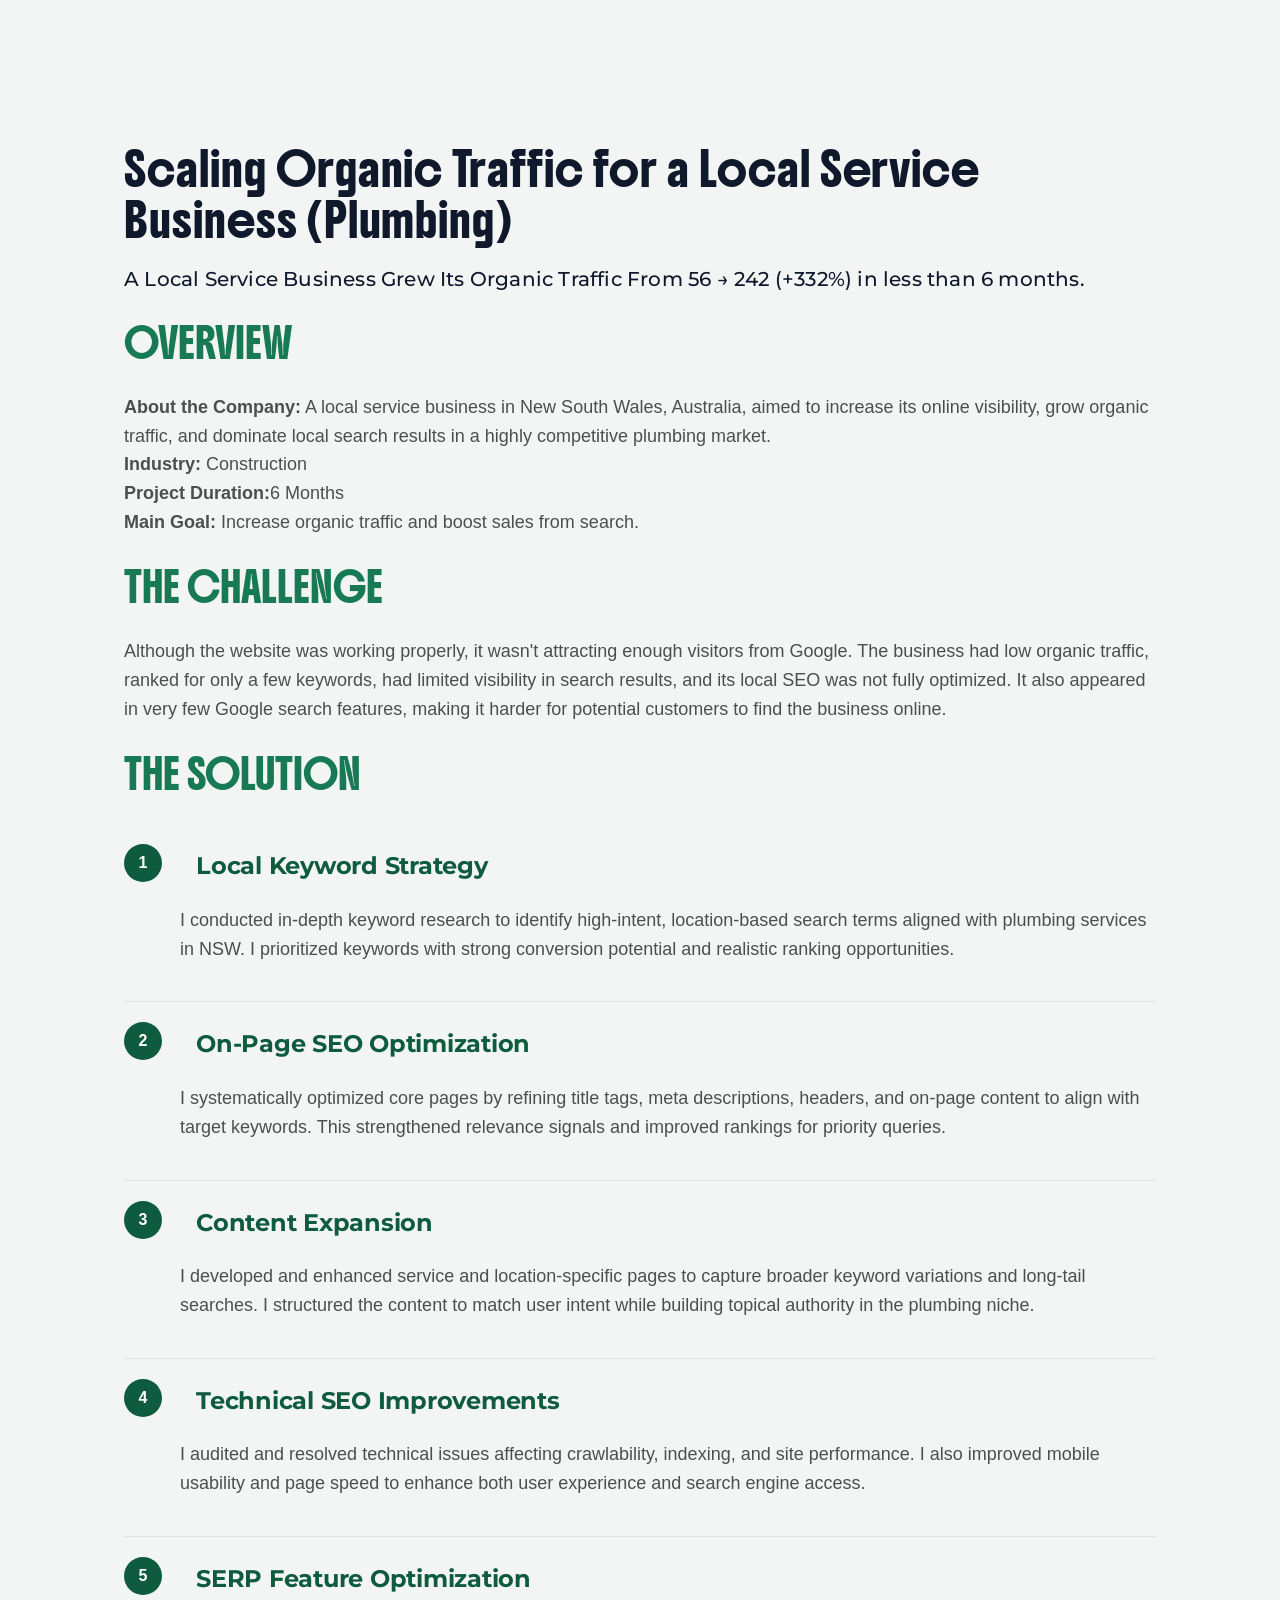
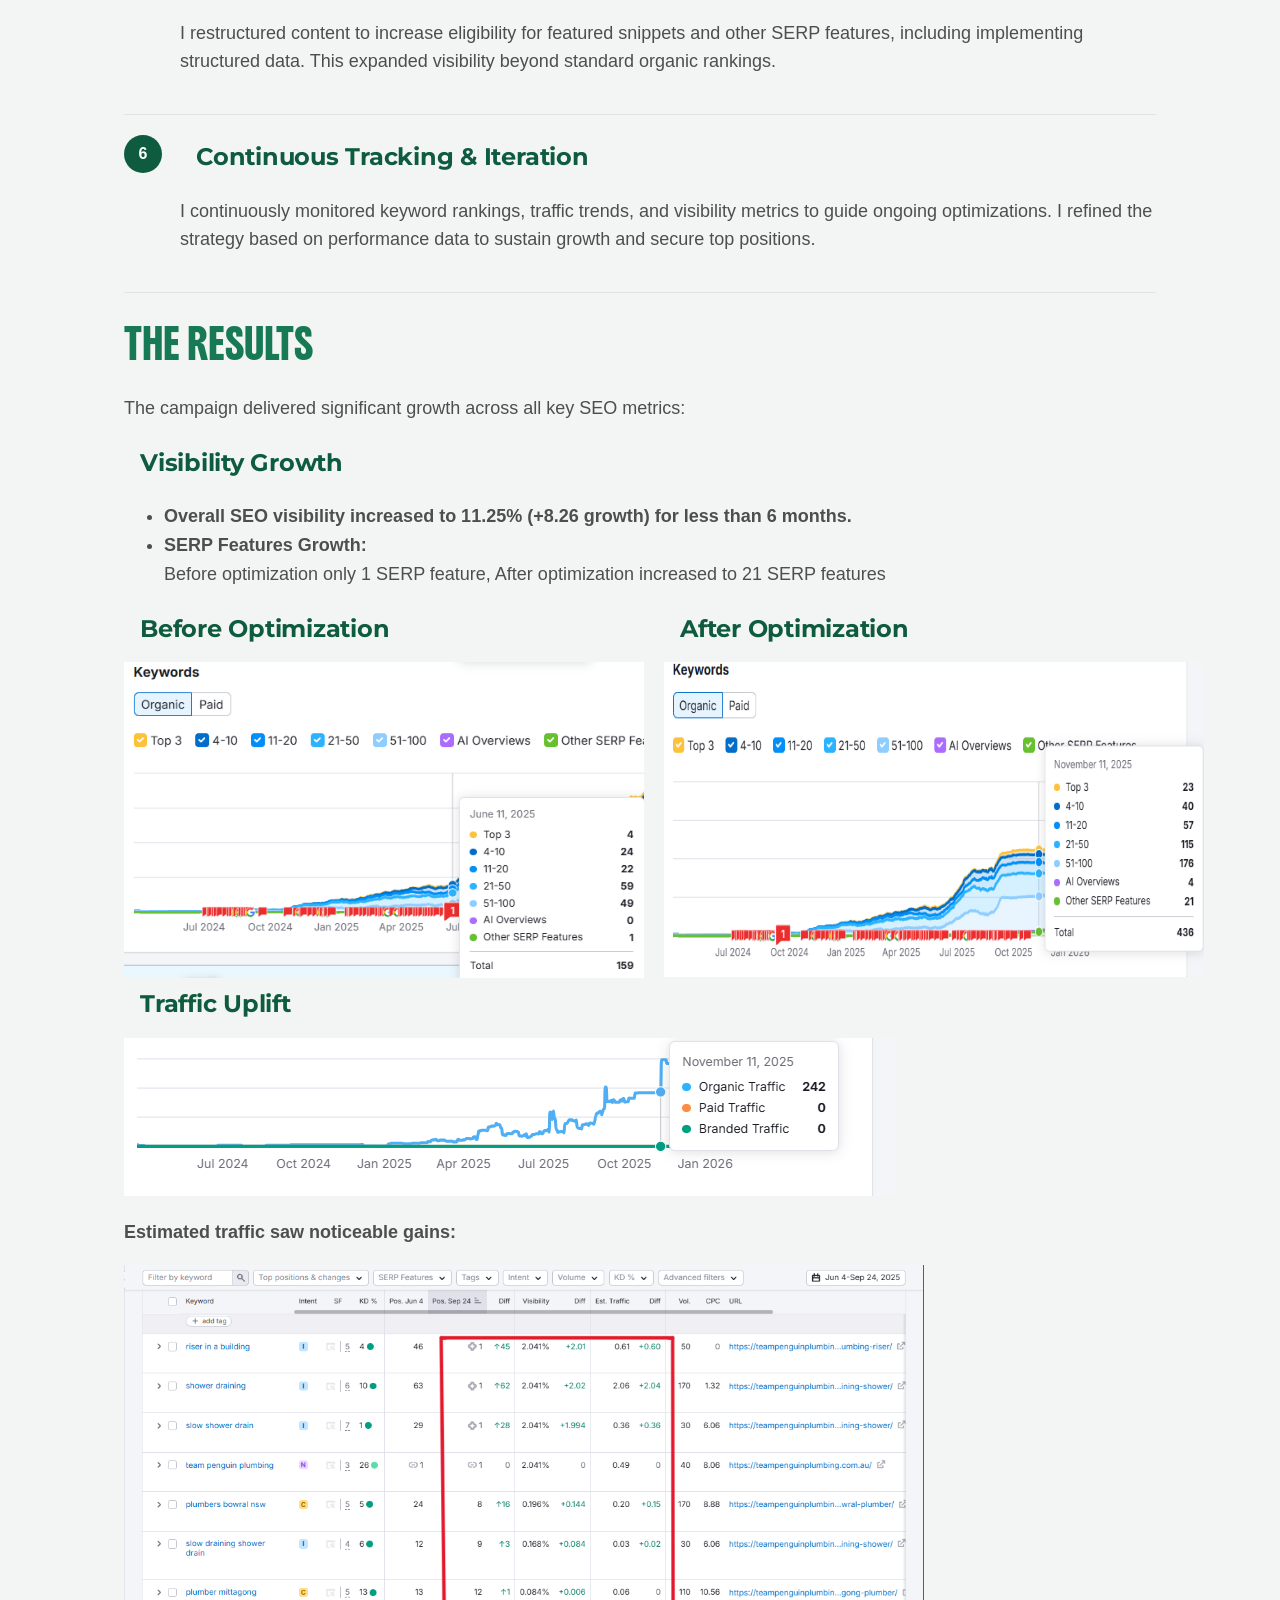
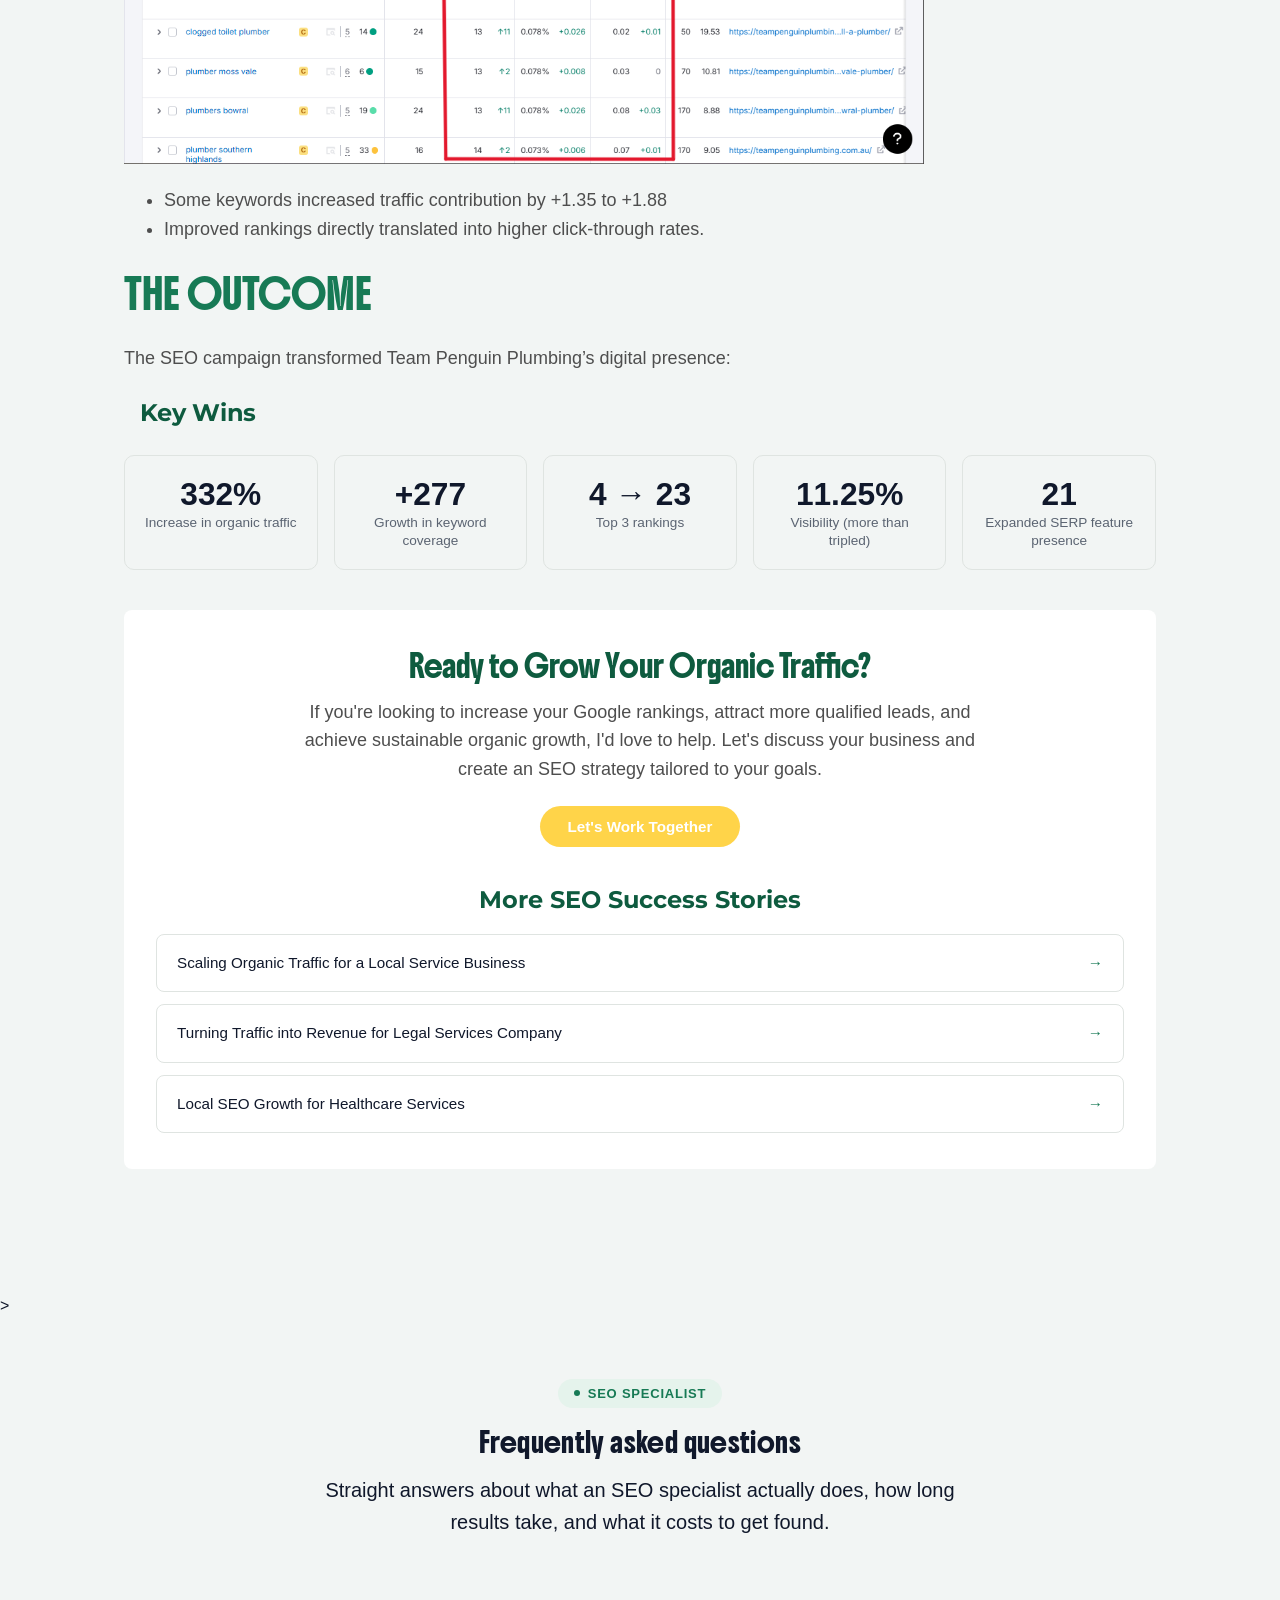
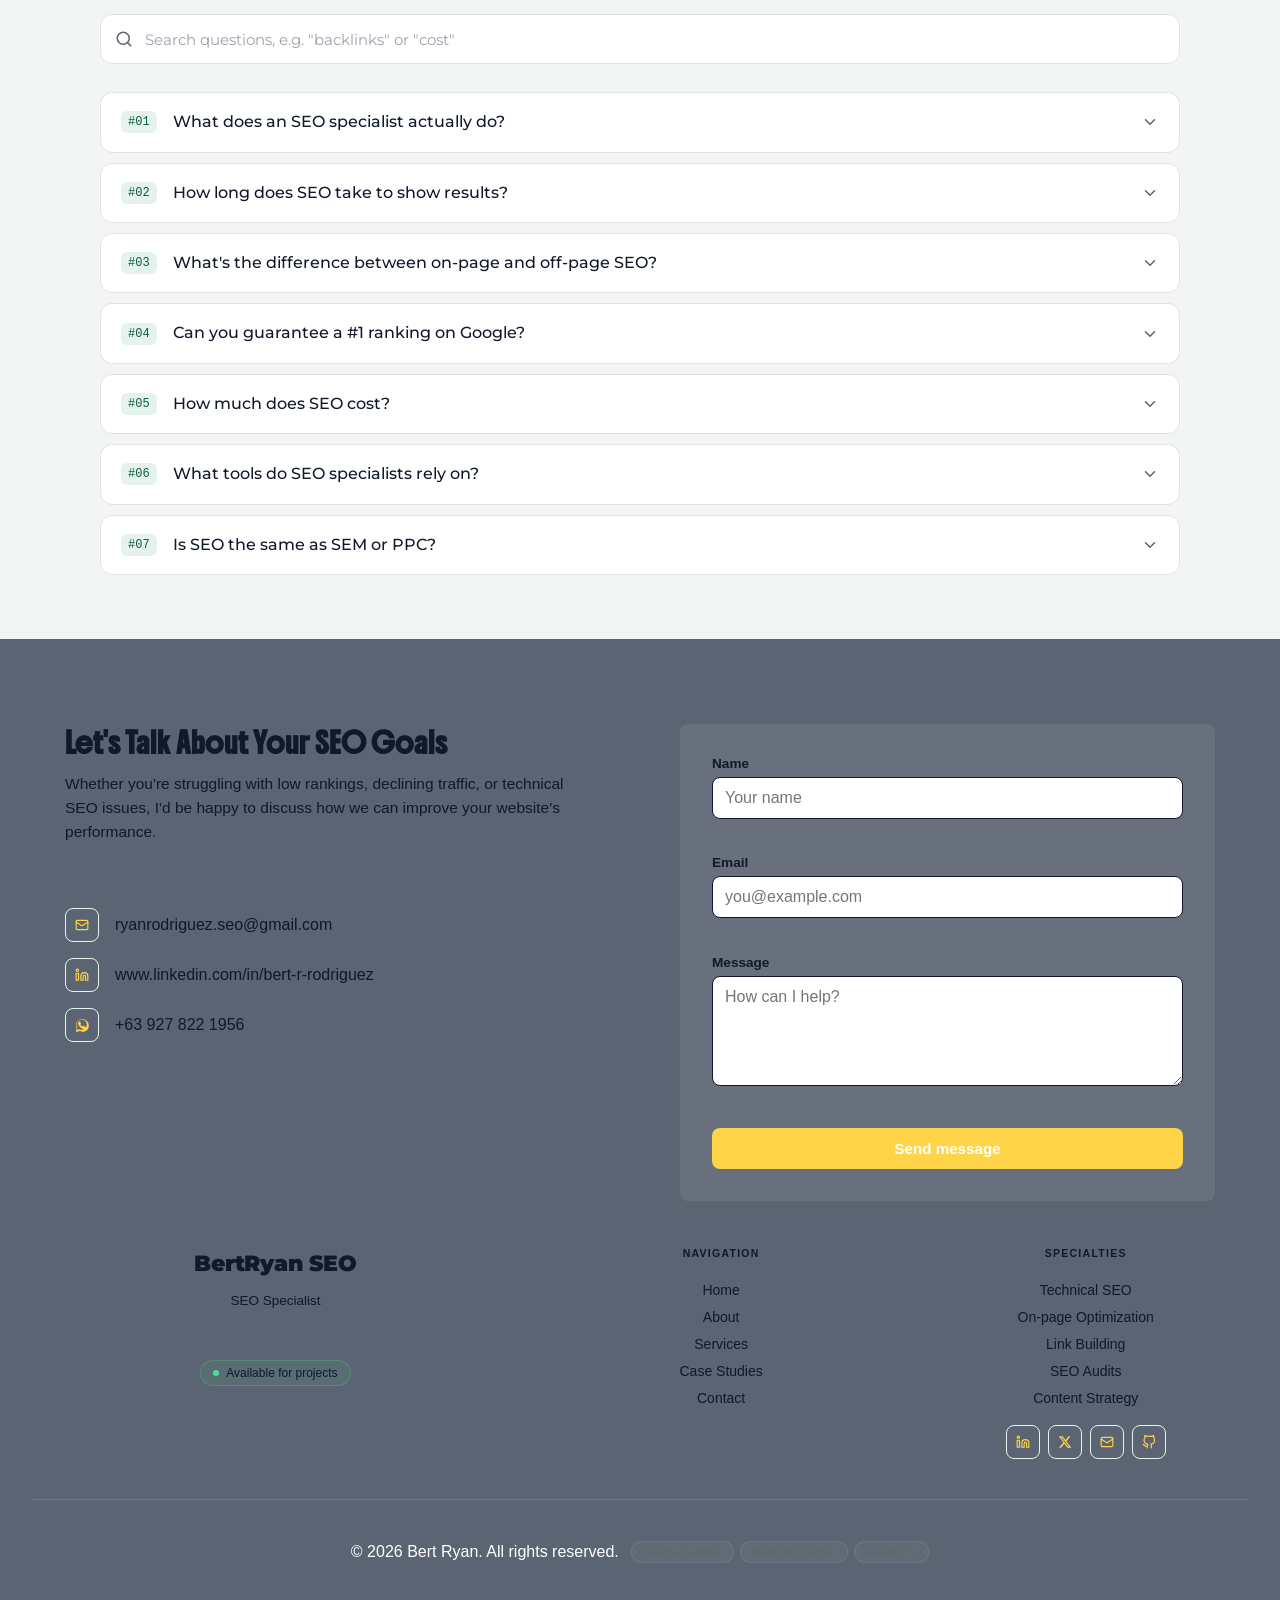
==== commit 513889c6: "Update case-study1.html" ====
--- a/case-study1.html
+++ b/case-study1.html
@@ -12,36 +12,7 @@
 
 </head>
 <body>
-<!-- ─── NAVIGATION ─── -->
- 
-<header class="site-header" id="siteHeader">
-  <div class="nav">
-    <a class="logo" href="#"><img src="images/BERT-logo.png" alt="" style="width: 100px; height: 98px;"></a>
- 
-    <ul class="nav-links">
-      <li><a href="#" class="active">Home</a></li>
-      <li><a href="#">Services</a></li>
-      <li><a href="#">Case studies</a></li>
-      <li><a href="#">FAQ</a></li>
-      <li><a href="#">Contact</a></li>
-    </ul>
- 
-    <button class="nav-toggle" id="navToggle" aria-label="Toggle menu" aria-expanded="false" aria-controls="mobilePanel">
-      <svg class="icon-open" viewBox="0 0 24 24" fill="none" stroke-width="2" stroke-linecap="round" stroke-linejoin="round"><line x1="4" y1="7" x2="20" y2="7"/><line x1="4" y1="12" x2="20" y2="12"/><line x1="4" y1="17" x2="20" y2="17"/></svg>
-      <svg class="icon-close" viewBox="0 0 24 24" fill="none" stroke-width="2" stroke-linecap="round" stroke-linejoin="round"><line x1="6" y1="6" x2="18" y2="18"/><line x1="18" y1="6" x2="6" y2="18"/></svg>
-    </button>
-  </div>
- 
-  <nav class="mobile-panel" id="mobilePanel">
-    <ul>
-      <li><a href="#">Home</a></li>
-      <li><a href="#">Services</a></li>
-      <li><a href="#">Case studies</a></li>
-      <li><a href="#">FAQ</a></li>
-      <li><a href="#">Contact</a></li>
-    </ul>
-  </nav>
-</header>
+
 
 <button id="scrollToTopBtn" title="Go to top">&#8593;</button>
 <!----HERO SECTION-->
@@ -728,4 +699,4 @@
 </script>
 
 </body>
-</html>+</html>
--- a/styles.css
+++ b/styles.css
@@ -0,0 +1,1789 @@
+ :root{
+    --ink:#10182B;
+    --muted:#5B6472;
+    --bg:#F2F5F4;
+    --surface:#FFFFFF;
+    --border:#DFE4E1;
+    --accent:#177A55;
+    --accent-soft:#E5F3EC;
+    --accent-dark:#0E5B3F;
+    --radius:12px;
+    --button: #ffd449;
+  }
+
+  *{box-sizing:border-box;}
+
+html {
+  scroll-behavior: smooth;
+}
+
+#scrollToTopBtn {
+  position: fixed;
+  bottom: 30px;
+  right: 30px;
+  z-index: 99; /* Ensure it stays above other elements */
+  width: 50px;
+  height: 50px;
+  border: none;
+  outline: none;
+  background-color: #333;
+  color: white;
+  cursor: pointer;
+  border-radius: 50%;
+  font-size: 20px;
+  
+  /* Smooth transition for fading in/out and hover effects */
+  transition: opacity 0.3s ease, transform 0.3s ease; 
+  opacity: 0;
+  pointer-events: none; /* Prevents clicking while invisible */
+}
+
+/* Hover state */
+#scrollToTopBtn:hover {
+  background-color: #555;
+  transform: scale(1.1); /* Slight grow effect */
+}
+
+/* Class to show the button via JavaScript */
+#scrollToTopBtn.show {
+  opacity: 1;
+  pointer-events: auto;
+}
+
+
+
+  body{
+    margin: 0;
+    background:var(--bg);
+    color:var(--ink);
+    font-family:'Inter', sans-serif;
+    
+  }
+  p {
+    font-weight: 500;
+    line-height: 1.5rem;
+  }
+   /* ─── NAV ─────────────────────────────────────────── */
+ .site-header{
+    position:fixed;
+    top: 0;
+    left: 0;
+    width: 100%;
+    z-index:1000;
+    background:var(--surface);
+    border-bottom:1.5px solid var(--border);
+    transition: transform 0.3s ease-in-out;
+  }
+ .nav-hidden {transform: translateY(-100%); }
+  .nav{
+    max-width:1080px;
+    margin:0 auto;
+    display:flex;
+    align-items:center;
+    justify-content:space-between;
+    padding:0.5rem 0;
+  }
+ 
+  .logo{
+    display:flex;
+    align-items:center;
+    gap:8px;
+    font-family:'Space Grotesk', sans-serif;
+    font-weight:600;
+    font-size:16px;
+    color:var(--ink);
+    text-decoration:none;
+  }
+ 
+  .logo .dot{
+    width:8px;
+    height:8px;
+    border-radius:50%;
+    background:var(--accent);
+    flex-shrink:0;
+  }
+ 
+  .nav-links{
+    display:flex;
+    align-items:center;
+    gap:28px;
+    list-style:none;
+    margin:0;
+    padding:0;
+  }
+ 
+  .nav-links a{
+    font-family: "Montserrat", sans-serif;
+    font-size: 1rem;
+    font-weight:500;
+    color:var(--muted);
+    text-decoration:none;
+    transition:color .15s ease;
+    padding: 4px 5px;
+    border-radius: 8px;
+  }
+ 
+  .nav-links a:hover{ color:var(--accent-dark); background-color: var(--accent-soft); color: var(--ink); font-weight: 600;}
+  .nav-links a.active{ color:var(--ink); }
+ 
+  .nav-toggle{
+    display:none;
+    align-items:center;
+    justify-content:center;
+    width:38px;
+    height:38px;
+    border-radius:8px;
+    border:1.5px solid var(--border);
+    background:var(--surface);
+    cursor:pointer;
+    padding:0;
+    flex-shrink:0;
+  }
+ 
+  .nav-toggle:hover{ background:var(--accent-soft); border-color:var(--accent); }
+ 
+  .nav-toggle svg{
+    width:20px;
+    height:20px;
+    stroke:var(--ink);
+  }
+ 
+  .nav-toggle .icon-close{ display:none; }
+ 
+  .site-header.menu-open .nav-toggle .icon-open{ display:none; }
+  .site-header.menu-open .nav-toggle .icon-close{ display:block; }
+ 
+  .mobile-panel{
+    display:none;
+    max-height:0;
+    overflow:hidden;
+    transition:max-height .25s ease;
+    border-top:1.5px solid var(--border);
+  }
+ 
+  .site-header.menu-open .mobile-panel{
+    max-height:280px;
+  }
+ 
+  .mobile-panel ul{
+    list-style:none;
+    margin:0;
+    padding:8px 20px 16px;
+    display:flex;
+    flex-direction:column;
+  }
+ 
+  .mobile-panel a{
+    display:block;
+    padding:12px 4px;
+    font-size:15px;
+    font-weight:500;
+    color:var(--ink);
+    text-decoration:none;
+    border-bottom:1px solid var(--border);
+  }
+ 
+  .mobile-panel li:last-child a{ border-bottom:none; }
+ 
+  @media (max-width:640px){
+    .nav-links{ display:none; }
+    .nav-toggle{ display:flex; }
+    .mobile-panel{ display:block; }
+  }   
+
+/****CASE STUDIES SECTION****/
+.case-study-title h1{font-family: "Boldonse", system-ui; color: var(--ink); padding-top: 6rem; font-size: 2rem; font-weight: 200; margin: 2rem 0 0 0; line-height: 1.6;}
+.case-study-title p { 
+                        font-family: "Montserrat", sans-serif; 
+                        font-size: 1.25rem; line-height: 1.3;
+                        letter-spacing:0.01em;
+                        font-weight: 500; 
+                       }
+.case-study-body h2{font-family: "Boldonse", system-ui; color: var(--accent); font-size: 1.75rem; font-weight: 200;}
+.case-study-body h3{font-family:  "Montserrat", sans-serif; color: var(--accent-dark); font-size: 1.5rem; font-weight: 700; padding: 0.5rem 1rem ;}
+.case-study-body p{ font-family: 'Segoe UI', Roboto, Helvetica, Arial, sans-serif; font-size: 1.125rem; line-height: 1.6; font-weight: 480; color: #4E4E4E;}
+.case-study-body ul{font-family: 'Segoe UI', Roboto, Helvetica, Arial, sans-serif; font-size: 1.125rem; line-height: 1.6; font-weight: 480; color: #4E4E4E;}
+.case-study-img-grid{display: grid; grid-template-columns: 1fr 1fr; gap: 20px; place-items: cenetr; place-content: cenetr;}
+.case-study-img-grid img{width: 520px;}
+ .strategy-item {
+    display: flex;
+    gap: 18px;
+    padding: 20px 0;
+    border-bottom: 1px solid var(--border);
+  }
+   .strategy-item:last-of-type {
+    border-bottom: none;
+  }
+ 
+  .number {
+    flex-shrink: 0;
+    width: 38px;
+    height: 38px;
+    border-radius: 50%;
+    background: var(--accent-dark);
+    color: var(--surface);
+    display: flex;
+    align-items: center;
+    justify-content: center;
+    font-weight: 600;
+    font-size: 1rem;
+  }
+
+ .subsection-title {
+    font-size: 1.05rem;
+    color: var(--text);
+    margin: 24px 0 12px 0;
+    font-weight: 600;
+  }
+
+  
+  .stat-grid {
+    display: grid;
+    grid-template-columns: repeat(auto-fit, minmax(180px, 1fr));
+    gap: 16px;
+    margin-top: 20px;
+  }
+ 
+  .stat-card {
+    background: var(--bg);
+    border-radius: 10px;
+    padding: 20px 16px;
+    text-align: center;
+    border: 0.5px solid var(--border);
+  }
+ 
+  .stat-number {
+    font-size: 1.98rem;
+    font-weight: 800;
+    color: var(--ink);
+    display: block;
+  }
+ 
+  .stat-label {
+    font-size: 0.85rem;
+    color: var(--muted);
+    margin-top: 1rem;
+  }
+ 
+  .cta-section {
+    margin-top: 40px;
+    padding: 36px 32px;
+    background: var(--surface);
+    color: #fff;
+    border-radius: 8px;
+    text-align: center;
+  }
+ 
+  .cta-section h2 {
+    font-family: "Boldonse", system-ui;
+    margin: 0 0 12px 0;
+    font-size: 1.3rem;
+    color: var(--accent-dark);
+    font-weight: 300;
+  }
+ 
+  .cta-section p {
+    margin: 0 auto 22px auto;
+    max-width: 720px;
+    font-family: 'Segoe UI', Roboto, Helvetica, Arial, sans-serif; font-size: 1.125rem; line-height: 1.6; font-weight: 490; color: #4E4E4E;
+  }
+ 
+  .cta-button {
+    display: inline-block;
+    background: #ffd449;
+    color: #fff;
+    text-decoration: none;
+    font-weight: 600;
+    padding: 12px 28px;
+    border-radius: 30px;
+    font-size: 0.95rem;
+    transition: transform 0.15s ease, box-shadow 0.15s ease;
+  }
+ .cta-button-hero{
+    display: inline-block;
+    background: var(--bg);
+    color:  var(--accent-dark);
+    text-decoration: none;
+    font-weight: 600;
+    padding-top: 1rem;
+    border-radius: 30px;
+    font-size: 1rem;
+    transition: transform 0.15s ease, box-shadow 0.15s ease;
+    text-decoration: underline;
+  }
+  .cta-button:hover {
+    transform: translateY(-2px);
+    box-shadow: 0 6px 16px rgba(255,107,53,0.35);
+    color: var(--ink);
+  }
+
+  .cta-button-hero:hover {
+    transform: translateY(-2px);
+    color: var(--ink);
+    
+  }
+ 
+  @media (max-width: 600px) {
+    .header, .content {
+      padding: 24px;
+    }
+    .strategy-item {
+      gap: 12px;
+    }
+    .cta-section {
+      padding: 28px 20px;
+    }
+  }
+
+
+   .talk-section-grid {
+    display: grid;
+    grid-template-columns: 1fr 1fr;
+    gap: 5rem;
+    padding: 28px 32px;
+    background: transparent;
+    border: 1px solid var(--muted);
+    border-radius: 12px;
+  }
+ 
+  .talk-section-grid  h2 {
+    font-family: "Boldonse", system-ui;
+    margin: 0 0 10px 0;
+    font-size: 1.25rem;
+    color: var(--ink);
+  }
+ 
+  .talk-section-grid  p {
+    margin: 0;
+    color: var(--ink);
+    font-size: 0.97rem;
+    font-weight: 500;
+
+  }
+ .stories-section {
+    margin-top: 30px;
+  }
+ 
+  .stories-section h2 {
+    font-family:  "Montserrat", sans-serif; color: var(--accent-dark); font-size: 1.5rem; font-weight: 700; padding: 0.5rem 1rem ;
+  }
+   .story-list {
+    list-style: none;
+    padding: 0;
+    margin: 0;
+    display: flex;
+    flex-direction: column;
+    gap: 12px;
+  }
+.story-card {
+    display: flex;
+    align-items: center;
+    justify-content: space-between;
+    padding: 16px 20px;
+    background: var(--surface);
+    border: 1px solid var(--border);
+    border-radius: 8px;
+    text-decoration: none;
+    color: var(--ink);
+    font-weight: 500;
+    font-size: 0.95rem;
+    transition: background 0.15s ease, transform 0.15s ease;
+  }
+ 
+  .story-card:hover {
+    background: var(--accent-soft);
+    transform: translateX(2px);
+  }
+ 
+  .story-card span.arrow {
+    color: var(--accent);
+    font-weight: bold;
+    margin-left: 12px;
+    flex-shrink: 0;
+  }
+
+/*----- HERO SECTION--------*/
+.hero-grid {
+  display: grid;
+  grid-template-columns: 1fr 1fr;
+  gap: 1.75rem;
+}
+.hero-img img{width: 500px;
+height: auto; background-color:rgba(175, 224, 206, 0.4); border-radius: 16px;}
+
+ .hero-section{
+    max-width:1080px;
+    margin:3rem auto;
+    padding-top: 8rem;
+    place-self: center;
+    place-items: center;
+  }
+.hero-headline {padding: 0;} 
+.hero-headline h1{font-size: 1.175rem;} 
+/* ─── SERVICES ─── */
+
+.services-header {
+  display: flex;
+  justify-content: space-between;
+  align-items: flex-end;
+  gap: 2rem;
+  margin-bottom: 4rem;
+  flex-wrap: wrap;
+}
+
+.service-icon-btn-container {
+  display: flex;
+}
+.services-grid {
+  display: grid;
+  grid-template-columns: repeat(auto-fit, minmax(330px, 1fr));
+  gap: 1.5px;
+  place-self: center;
+}
+
+.service-card {
+  background: var(--bg);
+  padding: 1.5rem;
+  position: relative;
+  overflow: hidden;
+  cursor: default;
+  transition: background 0.4s;
+}
+
+.service-card::after {
+  content: '';
+  position: absolute;
+  bottom: 0;
+  left: 0;
+  width: 100%;
+  height: 2px;
+  background: var(--accent);
+  transform: scaleX(0);
+  transform-origin: left;
+  transition: transform 0.4s ease;
+}
+
+.service-card:hover { background: transparent; transition-delay: 0.5s; 
+  p{color:var(--ink)}
+  h3{text-shadow: 1px 1px 2px rgba(0, 0, 0, 0.15);}}
+.service-card:hover::after { transform: scaleX(1); }
+
+.service-icon {
+  width: 2px; height: 2px;
+  border-radius: 12px;
+  display: flex;
+  align-items: center;
+  justify-content: center;
+  font-size: 1.5rem;
+  z-index: 1;
+}
+.service-icon img {
+   width: 80px; height: 80px;
+   border-radius: 12px;
+   margin-left: 5rem;
+   margin-top: 4rem;
+}
+
+
+.icon-green { background: rgba(0,229,160,0.1); }
+.icon-blue { background: rgba(0,102,255,0.1); }
+.icon-purple { background: rgba(124,58,237,0.1); }
+.icon-orange { background: rgba(255,100,0,0.1); }
+.icon-teal { background: rgba(0,200,200,0.1); }
+
+.service-card h3 {
+  font-family: "Montserrat", sans-serif;
+  font-size: 1.2rem;
+  font-weight: 700;
+  margin-bottom: 0.75rem;
+  position: relative;
+  z-index: 1;
+  color: var(--accent);
+}
+
+.service-card p {
+  font-family: "Montserrat", sans-serif;
+  color: var(--muted);
+  font-size: 0.92rem;
+  line-height: 1.75;
+  position: relative;
+  z-index: 1;
+}
+
+.service-tags {
+  display: flex;
+  flex-wrap: wrap;
+  gap: 0.4rem;
+  margin-top: 1.25rem;
+  position: relative;
+  z-index: 1;
+}
+
+.tag {
+  font-size: 0.72rem;
+  font-weight: 600;
+  letter-spacing: 0.05em;
+  padding: 0.25rem 0.65rem;
+  border-radius: 4px;
+  background: transparent;
+  color: var(--muted);
+  border: 1px solid var(--accent2);
+}
+
+.certificates-section{display: grid; grid-template-columns: 1fr 1fr; gap: 1rem}
+.certificates-section img{width: 500px; height: auto;}
+
+  section.wrap-section{
+    max-width: 1080px;
+    margin: 3rem auto;
+    padding:0px 24px 80px;
+  }
+ .wrap-section-services{
+    margin:auto;
+    padding:64px 24px 80px;
+    background-color: var(--surface);
+  }
+  /* ---------- Header ---------- */
+  .sms-header{
+    text-align:left;
+    max-width:640px;
+    margin:0 auto 40px;
+    justify-content: left;
+  }
+  .sms-eyebrow{
+    display:inline-block;
+    font-size:12px;
+    font-weight:700;
+    letter-spacing:.14em;
+    text-transform:uppercase;
+    color:var(--accent);
+    background:var(--accent-soft);
+    padding:6px 14px;
+    border-radius:999px;
+    margin-bottom:16px;
+  }
+  .section-heading{
+    font-size: 1.25rem;
+    line-height:1.15;
+    margin:0 0 12px;
+    letter-spacing:0.08em;
+    font-family: "Boldonse", system-ui;
+  }
+  .sub{
+    color:var(--muted);
+    font-size:16px;
+    line-height:1.6;
+    margin:0;
+  }
+  
+ 
+  /* ---------- PORTFOLIO SECTION 
+  Slider shell ---------- */
+
+
+  .slider-shell{
+    position:relative;
+  }
+ 
+  .grid-container{
+    display:flex;
+    gap:24px;
+    overflow-x:auto;
+    scroll-snap-type:x mandatory;
+    scroll-behavior:smooth;
+    padding:8px 4px 28px;
+    margin:0 -4px;
+    -webkit-overflow-scrolling:touch;
+    scrollbar-width:none;
+  }
+  .grid-container::-webkit-scrollbar{ display:none; }
+ 
+  /* ---------- Card ---------- */
+  .card-item{
+    flex:0 0 auto;
+    width: 1020px;
+    height: 480px;
+    scroll-snap-align:start;
+    background:var(--surface);
+    border:1px solid var(--line);
+    border-radius:16px;
+    overflow:hidden;
+    display:flex;
+    flex-direction:column;
+    transition:transform .25s ease, box-shadow .25s ease;
+    justify-content: center;
+    align-items: center;
+  }
+  .card-item-inner{display:flex; flex-direction:row-reverse; align-items:flex-start; place-items: center; padding: 0 .75rem;}
+
+  .card-img:hover{
+    transform:translateY(-4px);
+    box-shadow:0 16px 32px -18px rgba(21,26,35,.25);
+  }
+ 
+  .card-item h2{
+    font-size:18px;
+    line-height:1.35;
+    margin:0;
+    padding:20px 20px 0;
+    font-weight:700;
+  }
+ 
+  .card-img{
+    position:relative;
+    margin:16px 20px 0;
+    border: 0.5px solid var(--muted);
+    border-radius:10px;
+    background:#dfe4ea;
+    width: 500px;
+    height: auto;
+    overflow: hidden;
+  }
+  .card-img-mobile{display: none;}
+  .card-img-hover{
+    width: 100%;
+    height: 100%;
+    object-fit: cover;
+    display:block;
+    transition:transform .4s ease;
+  }
+  .card-img:hover .card-img-hover{
+    transform:scale(1.05);
+  }
+ 
+  .casetudy-result{
+    left:0; right:0; bottom:0;
+    display:flex;
+    justify-content:space-between;
+    gap:8px;
+    padding:12px 14px;
+    background:linear-gradient(0deg, rgba(0, 0, 0, 0.766), rgba(0, 0, 0, 0.164));
+  }
+  .casetudy-result-item{
+    display:flex;
+    flex-direction:column;
+    color:#fff;
+  }
+  .result-val{
+    font-size:15px;
+    font-weight:800;
+    line-height:1.2;
+  }
+  .result-label{
+    font-size:10.5px;
+    opacity:.85;
+    line-height:1.3;
+  }
+ 
+  .casetudy-desc{
+    padding:16px 20px 22px;
+    flex:1;
+    display:flex;
+    flex-direction:column;
+  }
+  .casetudy-desc h2 {padding: 0; margin: 0;}
+  .casetudy-desc p{
+    font-size:14px;
+    line-height:1.6;
+    color:var(--muted);
+    margin:0 0 16px;
+    flex:1;
+  }
+  .readmore-bottom-left
+    {
+    display: inline-block;
+    margin: 1.5rem 0 0 0 ;
+    background: #ffd449;
+    color: #fff;
+    text-decoration: none;
+    font-weight: 500;
+    padding: 8px 12px;
+    border-radius: 30px;
+    font-size: 0.95rem;
+    transition: transform 0.15s ease, box-shadow 0.15s ease;
+  }
+  .readmore-bottom-left:hover {
+    transform: translateY(-2px);
+    box-shadow: 0 6px 16px rgba(255,107,53,0.35);
+  }
+
+  .casetudy-desc a{ text-decoration:none; align-self:flex-start; }
+ 
+  /* ---------- Controls ---------- */
+  .slider-controls{
+    display:flex;
+    align-items:center;
+    justify-content:center;
+    gap:20px;
+    margin-top:8px;
+  }
+  .slider-arrow{
+    width:44px;
+    height:44px;
+    border-radius:50%;
+    border:1px solid var(--muted);
+    background:var(--surface);
+    color:var(--accent-dark);
+    display:flex;
+    align-items:center;
+    justify-content:center;
+    cursor:pointer;
+    transition:background .2s ease, border-color .2s ease, opacity .2s ease;
+  }
+  .slider-arrow:hover{
+    background:var(--accent);
+    border-color:var(--accent);
+    color:#fff;
+  }
+  .slider-arrow:disabled{
+    opacity:.35;
+    cursor:default;
+    background:var(--surface);
+    color:var(--ink);
+    border-color:var(--line);
+  }
+  .slider-arrow svg{ width: 18px; height:18px; }
+ 
+  .slider-dots{
+    display:flex;
+    gap:8px;
+  }
+  .slider-dot{
+    width:8px;
+    height:8px;
+    border-radius:50%;
+    background:var(--line);
+    border:none;
+    padding:0;
+    cursor:pointer;
+    transition:background .2s ease, width .2s ease;
+  }
+  .slider-dot.is-active{
+    background:var(--accent);
+    width:22px;
+    border-radius:5px;
+  }
+
+/*SEO methodology*/
+.seo-method-section *{
+    box-sizing:border-box;
+  }
+ 
+  .seo-method-section{
+    font-family:'Inter',-apple-system,BlinkMacSystemFont,'Segoe UI',Roboto,sans-serif;
+    color:var(--ink);
+    padding:110px 24px;
+    position:relative;
+    overflow:hidden;
+  }
+ 
+  .seo-method-section::before{
+    content:"";
+    position:absolute;
+    top:-160px;
+    right:-160px;
+    width:480px;
+    height:480px;
+    pointer-events:none;
+  }
+ 
+  .sms-wrap{
+    max-width:var(--maxw);
+    margin:0 auto;
+    position:relative;
+    z-index:1;
+  }
+ 
+  /* ---- Header ---- */
+  .sms-header{
+    text-align:center;
+    max-width:680px;
+    margin:0 auto 76px;
+  }
+ 
+  .sms-eyebrow{
+    display:inline-flex;
+    align-items:center;
+    gap:8px;
+    font-size:13px;
+    font-weight:600;
+    letter-spacing:.06em;
+    text-transform:uppercase;
+    color:var(--accent);
+    background:var(--accent-soft);
+    padding:7px 16px;
+    border-radius:999px;
+    margin-bottom:22px;
+  }
+ 
+  .sms-eyebrow::before{
+    content:"";
+    width:6px;
+    height:6px;
+    border-radius:50%;
+    background:var(--accent);
+    flex-shrink:0;
+  }
+ 
+  .sms-header h2{
+    font-size:clamp(30px, 4vw, 44px);
+    line-height:1.15;
+    font-weight:800;
+    letter-spacing:-0.02em;
+    margin:0 0 18px;
+    color:var(--ink);
+  }
+ 
+  .sms-header p{
+    font-size:17px;
+    line-height:1.65;
+    color:var(--ink-soft);
+    margin:0;
+    font-weight:400;
+  }
+ 
+  /* ----//// Process grid ////---- */
+  .sms-grid{
+    display:grid;
+    grid-template-columns:repeat(3, 1fr);
+    gap:28px;
+    position:relative;
+  }
+ 
+  .sms-step{
+    background:var(--surface);
+    border:1px solid var(--line);
+    border-radius:var(--radius);
+    padding:36px 30px 32px;
+    position:relative;
+    opacity:0;
+    transform:translateY(22px);
+    transition:opacity .6s ease, transform .6s ease, box-shadow .25s ease, border-color .25s ease;
+  }
+ 
+  .sms-step.is-visible{
+    opacity:1;
+    transform:translateY(0);
+  }
+ 
+  .sms-step:hover{
+    border-color:rgba(37,81,255,0.35);
+    box-shadow:0 16px 40px -20px rgba(15,23,32,0.18);
+  }
+ 
+  .sms-step-top{
+    display:flex;
+    align-items:center;
+    justify-content:space-between;
+    margin-bottom:22px;
+  }
+ 
+  .sms-num{
+    font-size:14px;
+    font-weight:700;
+    color:#b7bdc9;
+    letter-spacing:.02em;
+  }
+ 
+  .sms-icon{
+    width:46px;
+    height:46px;
+    border-radius:12px;
+    background:var(--accent-soft);
+    display:flex;
+    align-items:center;
+    justify-content:center;
+    color:var(--accent);
+    flex-shrink:0;
+  }
+ 
+  .sms-icon svg{
+    width:22px;
+    height:22px;
+    stroke:currentColor;
+    fill:none;
+    stroke-width:1.8;
+    stroke-linecap:round;
+    stroke-linejoin:round;
+  }
+ 
+  .sms-step h3{
+    font-size:19px;
+    font-weight:700;
+    letter-spacing:-0.01em;
+    margin:0 0 10px;
+    color:var(--ink);
+  }
+ 
+  .sms-step p{
+    font-family: "Montserrat", sans-serif;
+    font-size:15px;
+    line-height:1.65;
+    color:var(--ink-soft);
+    margin:0;
+  }
+ 
+  .sms-connector{
+    position:absolute;
+    top:64px;
+    right:-28px;
+    width:28px;
+    height:1px;
+    background:repeating-linear-gradient(to right, var(--line) 0 6px, transparent 6px 12px);
+  }
+ 
+  .sms-step:nth-child(3) .sms-connector,
+  .sms-step:nth-child(6) .sms-connector{
+    display:none;
+  }
+ 
+  /* stagger reveal delays */
+  .sms-step:nth-child(1){ transition-delay:.02s; }
+  .sms-step:nth-child(2){ transition-delay:.10s; }
+  .sms-step:nth-child(3){ transition-delay:.18s; }
+  .sms-step:nth-child(4){ transition-delay:.26s; }
+  .sms-step:nth-child(5){ transition-delay:.34s; }
+  .sms-step:nth-child(6){ transition-delay:.42s; }
+ 
+  /* ---- Responsive - portfolio section--- */
+  @media (max-width: 900px){
+    .sms-grid{ grid-template-columns:repeat(2, 1fr); }
+    .sms-connector{ display:none; }
+  }
+ 
+  @media (max-width: 600px){
+    .seo-method-section{ padding:72px 18px; }
+    .sms-header{ margin-bottom:48px; }
+    .sms-grid{ grid-template-columns:1fr; gap:18px; }
+  }
+ 
+  @media (prefers-reduced-motion: reduce){
+    .sms-step{
+      transition:none;
+      opacity:1;
+      transform:none;
+    }
+  }
+
+
+/*TESTIMONIALS*/
+.testi-section{
+  font-family:'Inter',-apple-system,BlinkMacSystemFont,'Segoe UI',Roboto,sans-serif;
+  background:var(--surface);
+  color:var(--ink);
+  padding:110px 24px;
+}
+
+.testi-grid{
+  display:grid;
+  grid-template-columns:repeat(3, 1fr);
+  gap:28px;
+}
+
+.testi-card{
+  background:var(--bg);
+  border:1px solid var(--line);
+  border-radius:var(--radius);
+  padding:34px 30px;
+  opacity:1;
+  transform:translateY(22px);
+  transition:opacity .6s ease, transform .6s ease, box-shadow .25s ease, border-color .25s ease;
+}
+
+.testi-card.is-visible{ opacity:1; transform:translateY(0); }
+
+.testi-card:hover{
+  border-color:rgba(37,81,255,0.35);
+  box-shadow:0 16px 40px -20px rgba(15,23,32,0.18);
+}
+
+.testi-quote{
+  display:inline-flex;
+  width:38px; height:38px;
+  border-radius:10px;
+  background:var(--accent-soft);
+  color:var(--accent);
+  align-items:center; justify-content:center;
+  margin-bottom:18px;
+}
+.testi-quote svg{ width:18px; height:18px; fill:currentColor; }
+
+.testi-stars{
+  color:#f5a623;
+  font-size:14px;
+  letter-spacing:2px;
+  margin-bottom:14px;
+}
+
+.testi-text{
+  font-size:15px;
+  line-height:1.7;
+  color:var(--ink);
+  margin:0 0 26px;
+}
+
+.testi-person{
+  display:flex;
+  align-items:center;
+  gap:12px;
+  padding-top:20px;
+  border-top:1px solid var(--line);
+}
+
+.testi-avatar{
+  width:42px; height:42px;
+  border-radius:50%;
+  background:var(--accent);
+  color:#fff;
+  font-weight:700;
+  font-size:13px;
+  display:flex; align-items:center; justify-content:center;
+  flex-shrink:0;
+}
+
+.testi-person div{ display:flex; flex-direction:column; line-height:1.4; }
+.testi-person strong{ font-size:14px; font-weight:700; color:var(--ink); }
+.testi-person span{ font-size:13px; color:var(--ink-soft); }
+
+@media (max-width:900px){
+  .testi-grid{ grid-template-columns:1fr 1fr; }
+}
+@media (max-width:600px){
+  .testi-section{ padding:72px 18px; }
+  .testi-grid{ grid-template-columns:1fr; gap:18px; }
+}
+
+
+/*FAQ*/
+
+  section {
+    padding: 1rem;
+  }  
+  .wrap-section{
+    max-width:1080px;
+    margin:3rem auto;
+  }
+
+  .eyebrow::before{
+    content:"";
+    width:7px;
+    height:7px;
+    border-radius:50%;
+    background:var(--accent);
+    display:inline-block;
+  }
+
+  h1{
+    font-family: "Boldonse", system-ui;
+    font-weight: 500;
+    font-size:3.25rem;
+    line-height: 1.4;
+    margin:0 0 2rem;
+    letter-spacing:0.03em;
+    }
+  .hero-headline p{ font-family: "Inter", sans-serif;
+      font-size: 1.25rem; line-height: 1.6;
+      letter-spacing:normal; margin-bottom: 2.5rem;}
+    .mobile-hero-headline p{display: none;}
+    .mobile-hero-desc p{display: none;}
+    .mobile-hero-headline a{display: none;}
+  .sms-header h2{
+    font-family: "Boldonse", system-ui;
+    font-weight: 500;
+    font-size: 1.1755rem;
+    line-height: 1.4;
+
+    letter-spacing:0.02em;
+  }
+  h3{font-family: "Montserrat", sans-serif;
+    font-weight:500;
+    font-size: 1.75rem;
+    line-height:1.15;
+    margin:0 0 12px;
+    padding-bottom: 2rem;
+    letter-spacing:-0.01em;
+  }  
+  .card-item h2 {font-family: "Montserrat", sans-serif;
+    font-weight: 700;
+    font-size: 1.25rem;
+    line-height:1.25;
+    margin:0 0 12px;
+    padding-bottom: 2rem;
+    letter-spacing:0.02em;
+    color: var(--muted);
+    }
+  .sub{
+    color:var(---ink);
+    font-size:1rem;
+    line-height:1.75rem;
+    margin:0 0 32px;
+   
+  }
+  p.sub {font-family: "Inter", sans-serif;
+      font-size: 1.25rem; line-height: 1.6;
+      letter-spacing:normal; margin-bottom: 2.5rem;}
+
+  .search{
+    position:relative;
+    margin-bottom:28px;
+  }
+
+  .search input{
+    width:100%;
+    height:50px;
+    border-radius:var(--radius);
+    border:1.5px solid var(--border);
+    background:var(--surface);
+    padding:0 46px 0 44px;
+    font-family: "Montserrat", sans-serif;
+    font-size:15px;
+    color:var(--ink);
+    outline:none;
+    transition:border-color .15s ease, box-shadow .15s ease;
+  }
+
+  .search input::placeholder{ color:#9AA2AC; }
+
+  .search input:focus{
+    border-color:var(--accent);
+    box-shadow:0 0 0 4px var(--accent-soft);
+  }
+
+  .search svg{
+    position:absolute;
+    left:15px;
+    top:50%;
+    transform:translateY(-50%);
+    width:18px;
+    height:18px;
+    stroke:var(--muted);
+    pointer-events:none;
+  }
+
+  .search-count{
+    position:absolute;
+    right:16px;
+    top:50%;
+    transform:translateY(-50%);
+    font-family: "Montserrat", sans-serif;
+    font-size:12px;
+    color:var(--muted);
+  }
+
+  .faq-list{
+    display:flex;
+    flex-direction:column;
+    gap:10px;
+  }
+
+  .faq-item{
+    background:var(--surface);
+    border:1.5px solid var(--border);
+    border-radius:var(--radius);
+    overflow:hidden;
+    transition:border-color 0.2s ease;
+  }
+
+  .faq-item.open{
+    border-color:var(--accent);
+  }
+
+  .faq-item.hidden{
+    display:none;
+  }
+
+  .faq-question{
+    width:100%;
+    display:flex;
+    align-items:center;
+    gap:16px;
+    background:none;
+    border:none;
+    text-align:left;
+    padding:18px 20px;
+    cursor:pointer;
+    font-family: "Montserrat", sans-serif;
+    margin: 0;
+  }
+
+  .faq-question:hover{
+    background:var(--accent-soft);
+  }
+
+  .rank{
+    font-family:'IBM Plex Mono', monospace;
+    font-size:12px;
+    font-weight:500;
+    color:var(--accent-dark);
+    background:var(--accent-soft);
+    border-radius:6px;
+    padding:4px 7px;
+    min-width:30px;
+    text-align:center;
+    flex-shrink:0;
+  }
+
+  .faq-question span.q-text{
+    flex:1;
+    font-size:16px;
+    font-weight:500;
+    color:var(--ink);
+    line-height:1.4;
+  }
+
+  .chevron{
+    flex-shrink:0;
+    width:18px;
+    height:18px;
+    stroke:var(--muted);
+    transition:transform .2s ease;
+  }
+
+  .faq-item.open .chevron{
+    transform:rotate(180deg);
+    stroke:var(--accent);
+  }
+
+  .faq-answer{
+    max-height:0;
+    overflow:hidden;
+    transition:max-height .28s ease;
+  }
+
+  .faq-answer-inner{
+    padding:0 20px 20px 66px;
+    color:var(--muted);
+    font-size:14.5px;
+    line-height:1.65;
+  }
+
+  .empty{
+    text-align:center;
+    padding:40px 20px;
+    color:var(--muted);
+    font-size:14px;
+    display:none;
+  }
+
+  .empty.show{ display:block; }
+
+  @media (prefers-reduced-motion: reduce){
+    .faq-answer, .chevron{ transition:none; }
+  }
+
+  @media(max-width:320px){
+    body{ padding:0 16px; }
+    .faq-answer-inner{ padding-left:20px; }
+
+  }
+
+/****FOOTER***/
+      /* ─── FOOTER ─────────────────────────────────── */
+
+    .footer {
+      background: var(--muted);
+      color: var(--slate-400);
+      padding: 3.5rem 2rem 1.75rem;
+      margin: auto;
+
+    }
+ 
+    .footer-inner {
+      max-width: 1600px;
+      margin: auto;
+    }
+    /*----------------Contact FOrm-------*/
+     .card-2 {
+    width: 100%;
+    place-content: center;
+    justify-content: center;
+     }
+
+    .contact-links{ display: flex; gap: 1rem; margin-bottom: 1rem;}
+    .contact-links span{ align-content: center;}
+    .contact-links-section{margin-top: 4rem;}
+  .subtitle {
+    margin: 0 0 28px;
+    color: var(--ink);
+    font-size: 0.95rem;
+    line-height: 1.5;
+  }
+ 
+  form {
+    display: flex;
+    flex-direction: column;
+    gap: 18px;
+    border: 1px rgba(255, 255, 255, 0.079);
+    padding: 2rem;
+    border-radius: 8px;
+    background-color: rgba(255, 255, 255, 0.079);
+  }
+ 
+  .field {
+    display: flex;
+    flex-direction: column;
+    gap: 6px;
+  }
+ 
+  label {
+    font-size: 0.85rem;
+    font-weight: 700;
+    color: var(--ink);
+  }
+ 
+  input,
+  textarea {
+    font: inherit;
+    padding: 11px 12px;
+    border: 1px solid var(--ink);
+    border-radius: 8px;
+    background: var(--surface);
+    color: var(--ink);
+    outline: none;
+    transition: border-color 0.15s ease, box-shadow 0.15s ease;
+  }
+ 
+  textarea {
+    resize: vertical;
+    min-height: 110px;
+  }
+ 
+  input:focus,
+  textarea:focus {
+    border-color: var(--accent);
+    box-shadow: 0 0 0 3px var(--accent-soft);
+  }
+ 
+  input:invalid:not(:placeholder-shown),
+  textarea:invalid:not(:placeholder-shown) {
+    border-color: var(--error);
+  }
+ 
+  .error-msg {
+    font-size: 0.78rem;
+    color: rgba(144, 6, 16, 0.544);
+    min-height: 1em;
+  }
+ 
+  button {
+    margin-top: 6px;
+    padding: 12px 16px;
+    border: none;
+    border-radius: 8px;
+    background: var(--button);
+    color: #fff;
+    font-size: 0.95rem;
+    font-weight: 600;
+    cursor: pointer;
+    transition: opacity 0.15s ease, transform 0.05s ease;
+  }
+ 
+  button:hover { opacity: 0.9; }
+  button:active { transform: scale(0.99); }
+  button:disabled { opacity: 0.6; cursor: not-allowed; }
+ 
+  .status {
+    margin-top: 16px;
+    padding: 12px 14px;
+    border-radius: 8px;
+    font-size: 0.88rem;
+    display: none;
+  }
+ 
+  .status.success {
+    display: block;
+    background: var(--accent-soft);
+    color: var(--accent);
+  }
+ 
+  .status.failure {
+    display: block;
+    background: #f7e6e1;
+    color: var(--error);
+  }
+
+    /* ─── TOP GRID ───────────────────────────────── */
+    .footer-grid {
+      display: grid;
+      grid-template-columns: 1.5fr 1fr 1fr;
+      gap: 2.5rem;
+      padding-bottom: 2.5rem;
+      border-bottom: 0.5px solid rgba(255,255,255,0.1);
+      text-align: center;
+      justify-content: center;
+  
+    }
+ 
+    /* Brand column */
+    .brand-name {
+      font-family: 'Montserrat', serif;
+      font-size: 22px;
+      font-weight: 900;
+      color: var(--blue-400);
+      margin-bottom: 10px;
+      letter-spacing: -0.01em;
+    }
+
+    .brand-tagline {
+      font-size: 13.5px;
+      color: var(--gray-800);
+      line-height: 1.65;
+      font-weight: 500 ;
+      margin-bottom: 3rem;
+      padding: 0 3rem;     
+      text-align: center;
+      justify-content: center;
+      align-items: center;
+    }
+ 
+    .availability-pill {
+      display: inline-flex;
+      align-items: center;
+      gap: 7px;
+      font-size: 12px;
+      color: var(--amber-500);
+      background: rgba(74, 222, 128, 0.08);
+      border: 0.5px solid rgba(74, 222, 128, 0.25);
+      padding: 5px 12px;
+      border-radius: 100px;
+    }
+ 
+    .dot {
+      width: 6px;
+      height: 6px;
+      border-radius: 50%;
+      background: #4ade9a;
+      animation: blink 2s ease-in-out infinite;
+    }
+ 
+    @keyframes blink {
+      0%, 100% { opacity: 1; }
+      50%       { opacity: 0.3; }
+    }
+ 
+    /* Column titles */
+    .col-heading {
+      font-size: 10.5px;
+      font-weight: 600;
+      letter-spacing: 0.12em;
+      text-transform: uppercase;
+      color: var(--gray-800);
+      margin-bottom: 14px;
+    }
+ 
+    /* Link lists */
+    .footer-links {
+      list-style: none;
+      display: flex;
+      flex-direction: column;
+      gap: 9px;
+      justify-content: left;
+      padding: 0;
+    }
+ 
+    .footer-links a {
+      font-size: 14px;
+      color: var(--gray-500);
+      text-decoration: none;
+      transition: color 0.15s ease;
+    }
+ 
+    .footer-links a:hover {
+      color:var(--blue-400);
+    }
+ 
+    /* Social icons */
+    .social-row {
+      display: flex;
+      gap: 8px;
+      margin-top: 18px;
+      text-align: center;
+      justify-content: center;
+      align-items: center;
+    }
+ 
+    .social-btn {
+      width: 34px;
+      height: 34px;
+      border-radius: 8px;
+      border: 1px solid var(--accent-soft);
+      background: transparent;
+      color: var(--button);
+      display: flex;
+      align-items: center;
+      justify-content: center;
+      cursor: pointer;
+      transition: background 0.15s, color 0.15s, border-color 0.15s;
+      text-decoration: none;
+    }
+ 
+    .social-btn:hover {
+      background: var(--accent-soft);
+      border-color:var(--accent-soft);
+      color: var(--button);
+    }
+ 
+    .social-btn svg {
+      width: 14px;
+      height: 14px;
+    }
+ 
+    /* ─── BOTTOM BAR ─────────────────────────────── */
+    .footer-bottom {
+      padding-top: 1.5rem;
+      display: flex;
+      align-items: center;
+      justify-content: space-between;
+      flex-wrap: wrap;
+      gap: 12px;
+      justify-content: center;
+    }
+ 
+    .footer-copy {
+      font-size:1rem;
+      color: var(--surface);
+      text-align: center;
+    
+    }
+ 
+    .footer-badges {
+      display: flex;
+      gap: 6px;
+      flex-wrap: wrap;
+    }
+ 
+    .badge {
+      font-size: 11px;
+      color: #666662;
+      background: rgba(255,255,255,0.04);
+      border: 0.5px solid rgba(255,255,255,0.08);
+      padding: 4px 10px;
+      border-radius: 100px;
+      letter-spacing: 0.01em;
+    }
+ 
+    /* ─── RESPONSIVE ─────────────────────────────── */
+    @media (max-width: 640px) {
+      .footer-grid {
+        grid-template-columns: 1fr 1fr;
+      }
+      .brand-col {
+        grid-column: 1 / -1;
+
+      }
+      .footer-bottom {
+        flex-direction: column;
+        align-items: flex-start;
+      }
+    }
+ 
+    @media (max-width: 400px) {
+      .footer-grid {
+        grid-template-columns: 1fr;
+      }
+    }
+  @media (max-width:820px){
+    section{ padding: 2rem;}
+    .card-item{ width: auto;
+    height: auto; 
+    padding: 20px;
+    text-align: center;}
+    .card-item h2 {font-family: "Montserrat", sans-serif;
+    font-weight:500;
+    font-size: 1rem;
+    line-height:1.15;
+    margin:0 0 12px;
+    letter-spacing:-0.01em;}
+  }
+
+
+/**************************mobile phone********************************/  
+@media (max-width: 380px) { .hero-headline h1 {font-size: 1.175rem;
+   margin: 0;}
+.hero-cta a{margin-top: 1rem;}  
+.hero-img {display: none;}
+.hero-grid{display: flex ; flex-direction: column; place-items: center;}
+p.sub{font-size: 1rem;
+    line-height: 1.5;
+    font-weight: 500;}
+}
+
+@media (max-width: 640px) {
+
+  p, span, a, .mobile-panel a {
+    font-family: 'Inter', -apple-system, BlinkMacSystemFont, 'Segoe UI', Roboto, sans-serif;
+  }
+
+  p {
+    font-size: 1rem;
+    line-height: 1.5;
+    font-weight: 500;
+  }
+    p.sub {
+    font-size: 1rem;
+    line-height: 1.5;
+    font-weight: 500;
+  }
+
+  .nav { padding: 0.25rem 1rem; }
+
+  h1 {
+    font-family: "Boldonse", system-ui;
+    font-weight: 500;
+    font-size: 1.175rem;
+    line-height: 1.5;
+    margin: 0 0 2rem;
+    letter-spacing: 0.03em;
+  }
+.hero-headline a{display: none;}
+  .hero-img img { width: 180px; height: auto; }
+
+  .hero-headline { padding: 0; }
+  .hero-headline p { display: none; }
+  .mobile-hero-headline p { display: flex; }
+
+  a.logo { font-size: 0.65rem; }
+
+  .mobile-panel a {
+    text-align: center;
+    font-weight: 500;
+  }
+
+  .sms-header h2 {
+    font-size: 1.25rem;
+    text-align: left;
+    line-height: 1.3;
+  }
+
+  section.wrap-section {
+    margin: 1rem 0;
+    padding: 1rem 2rem;
+    text-align: left;
+  }
+
+  .grid-container {
+    grid-template-columns: 1fr;
+    gap: 0.5rem;
+  }
+
+  .card-item {
+    position: relative;
+    width: 80vw;
+    max-width: 300px;
+    margin: 0;
+    display: flex;
+    padding-bottom: 2rem;
+    flex-direction: column;
+    justify-content: center;
+    align-items: center;
+    border: 1px solid var(--surface);
+    background-color: var(--surface);
+  }
+  .card-item img { width: auto; height: auto; }
+  .card-item h2 {
+    padding: 1.25rem 0;
+    margin: 0;
+    font-size: 1rem;
+    text-align: center;
+    font-weight: 600;
+    color: var(--accent);
+    line-height: 1.3;
+  }
+  .card-item-inner {
+    width: 80vw;
+    max-width: 300px;
+    display: flex;
+    flex-direction: column;
+    place-items: center;
+    place-content: center;
+  }
+
+  .sms-step { padding: 1.5rem; }
+  .sms-step-top { margin-bottom: 1rem; }
+  .sms-step h3 {
+    font-size: .95rem;
+    padding-bottom: 0.75rem;
+    line-height: 1.3;
+  }
+  .sms-header h2 { text-align: center; }
+  .sms-eyebrow { font-size: 0.5rem; }
+
+  span.sms-icon svg { width: 15px; }
+  span.sms-icon { width: 30px; height: 30px; }
+
+  .sms-header p, p.sub, .service-card p {
+    line-height: 1.25rem;
+    font-weight: 500;
+  }
+  .sms-header p, p.sub { margin-bottom: 1.75rem; }
+  .service-card p {
+    text-align: left;
+    margin: 0;
+    padding: 0.5rem 0 1rem 0;
+  }
+
+  .services-grid { place-items: center; }
+  .service-card { padding: 0.5rem; }
+  .service-card h3 {
+    font-size: 1rem;
+    padding: 0.25rem 0;
+    margin: 0;
+    line-height: 1.3;
+  }
+
+  .card-img img { width: 200px; margin: 0.2rem; }
+  .card-img { display: none; }
+  .card-img-mobile { display: block; }
+  .card-img-hover {
+    display: block;
+    margin-inline: auto;
+    max-width: 100%;
+    height: auto;
+    border: solid 1px;
+    border-radius: .75rem;
+  }
+
+  .casetudy-result {
+    gap: 0.5rem;
+    padding: 0 1rem;
+    margin: 0;
+    display: none;
+  }
+  .casetudy-desc p {
+    padding: 0;
+    text-align: justify;
+    margin: 1rem 0 0 0;
+  }
+
+  span.result-val { font-size: 1rem; }
+  span.result-label { font-size: 0.5rem; }
+  span.rank { font-size: 0.5rem; }
+
+  div.faq-answer-inner { font-size: 1rem; }
+  button.faq-question { padding: 0.5rem; }
+
+  .wrap-section input { height: 35px; }
+  .wrap-section input::placeholder { font-size: 1rem; }
+  .wrap-section span.q-text { font-size: 0.85rem; }
+
+  p.brand-name, p.brand-tagline, p.col-heading {
+    text-align: center;
+  }
+  p.brand-name { margin: 0; }
+  p.brand-tagline { margin: 0.5rem; }
+
+  .slider-controls { margin-top: 4px; }
+  .stat-card { padding: .5rem; }
+  .stat-number { font-size: 1rem; }
+
+
+  .talk-section-grid {
+    display: flex;
+    flex-direction: column;
+    gap: 5rem;
+    padding: 28px 32px;
+    background: transparent;
+    border: 1px solid var(--muted);
+    border-radius: 12px;
+  }
+}
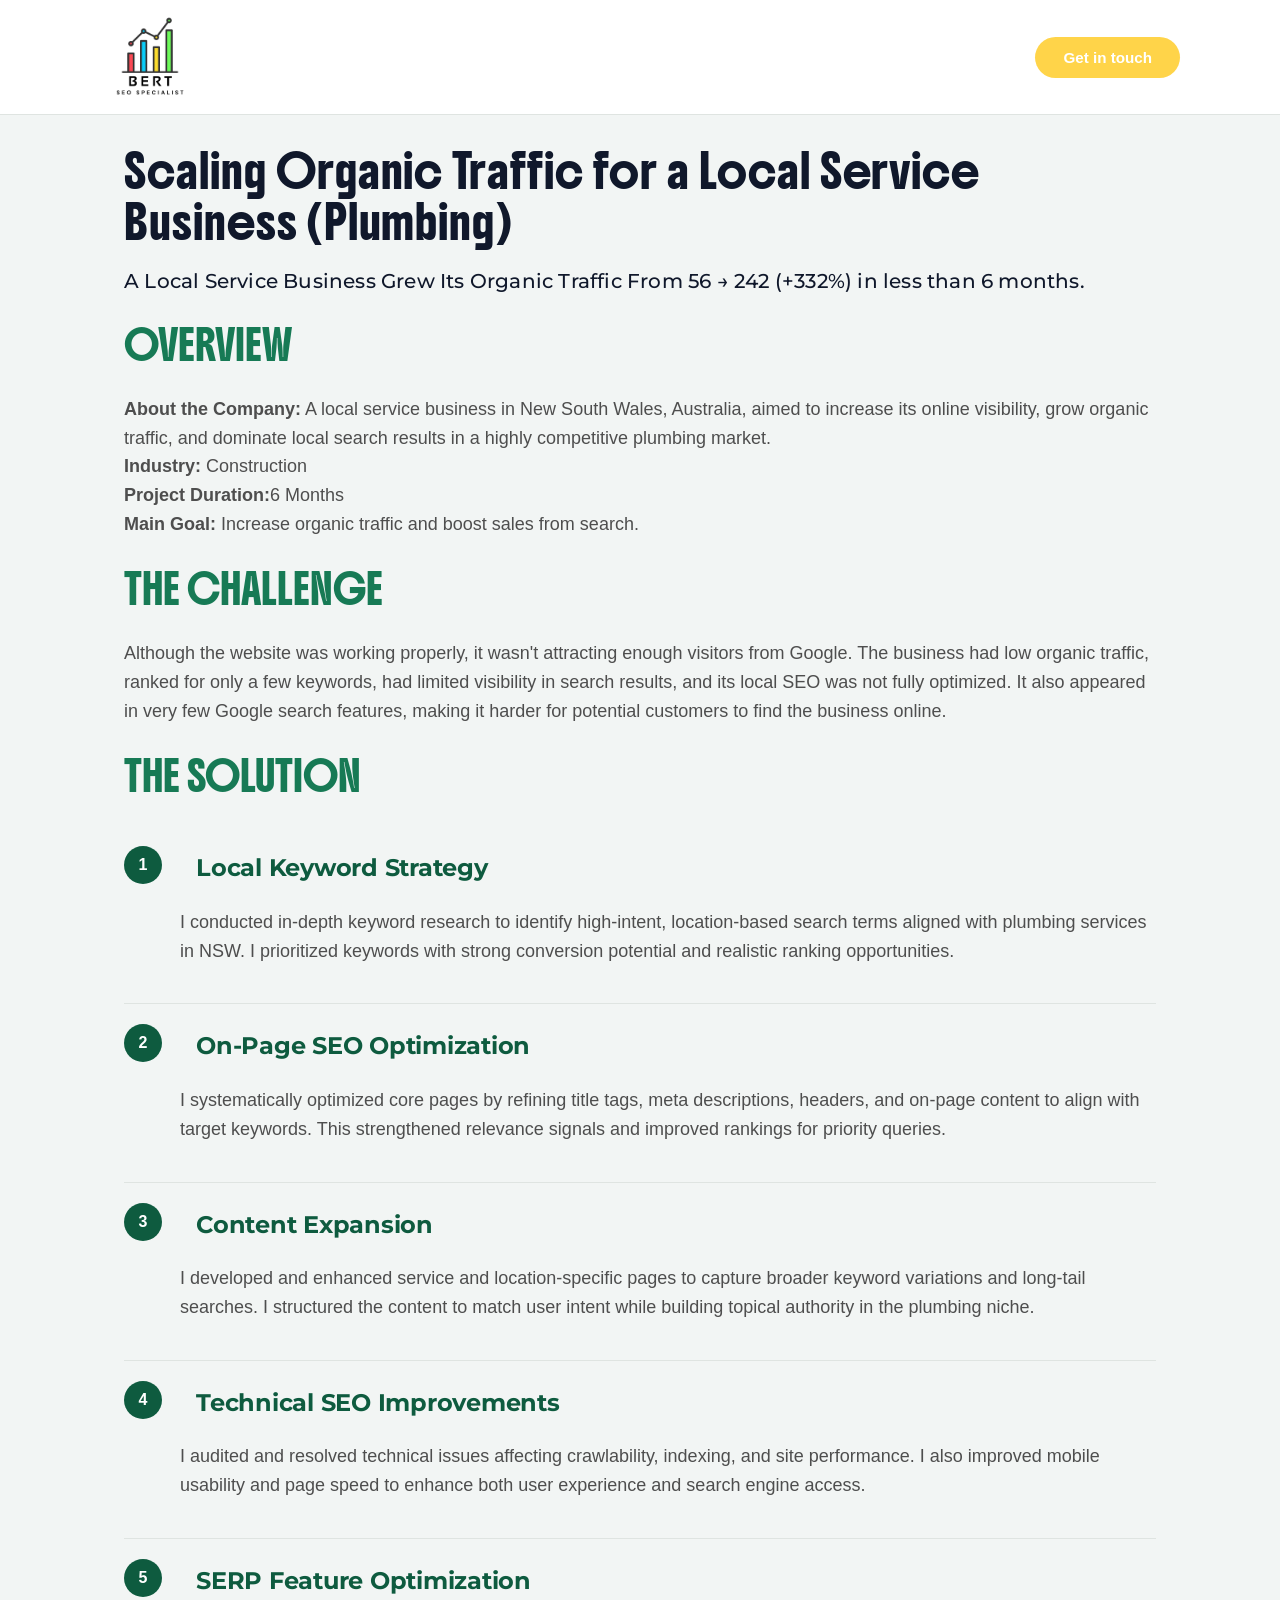
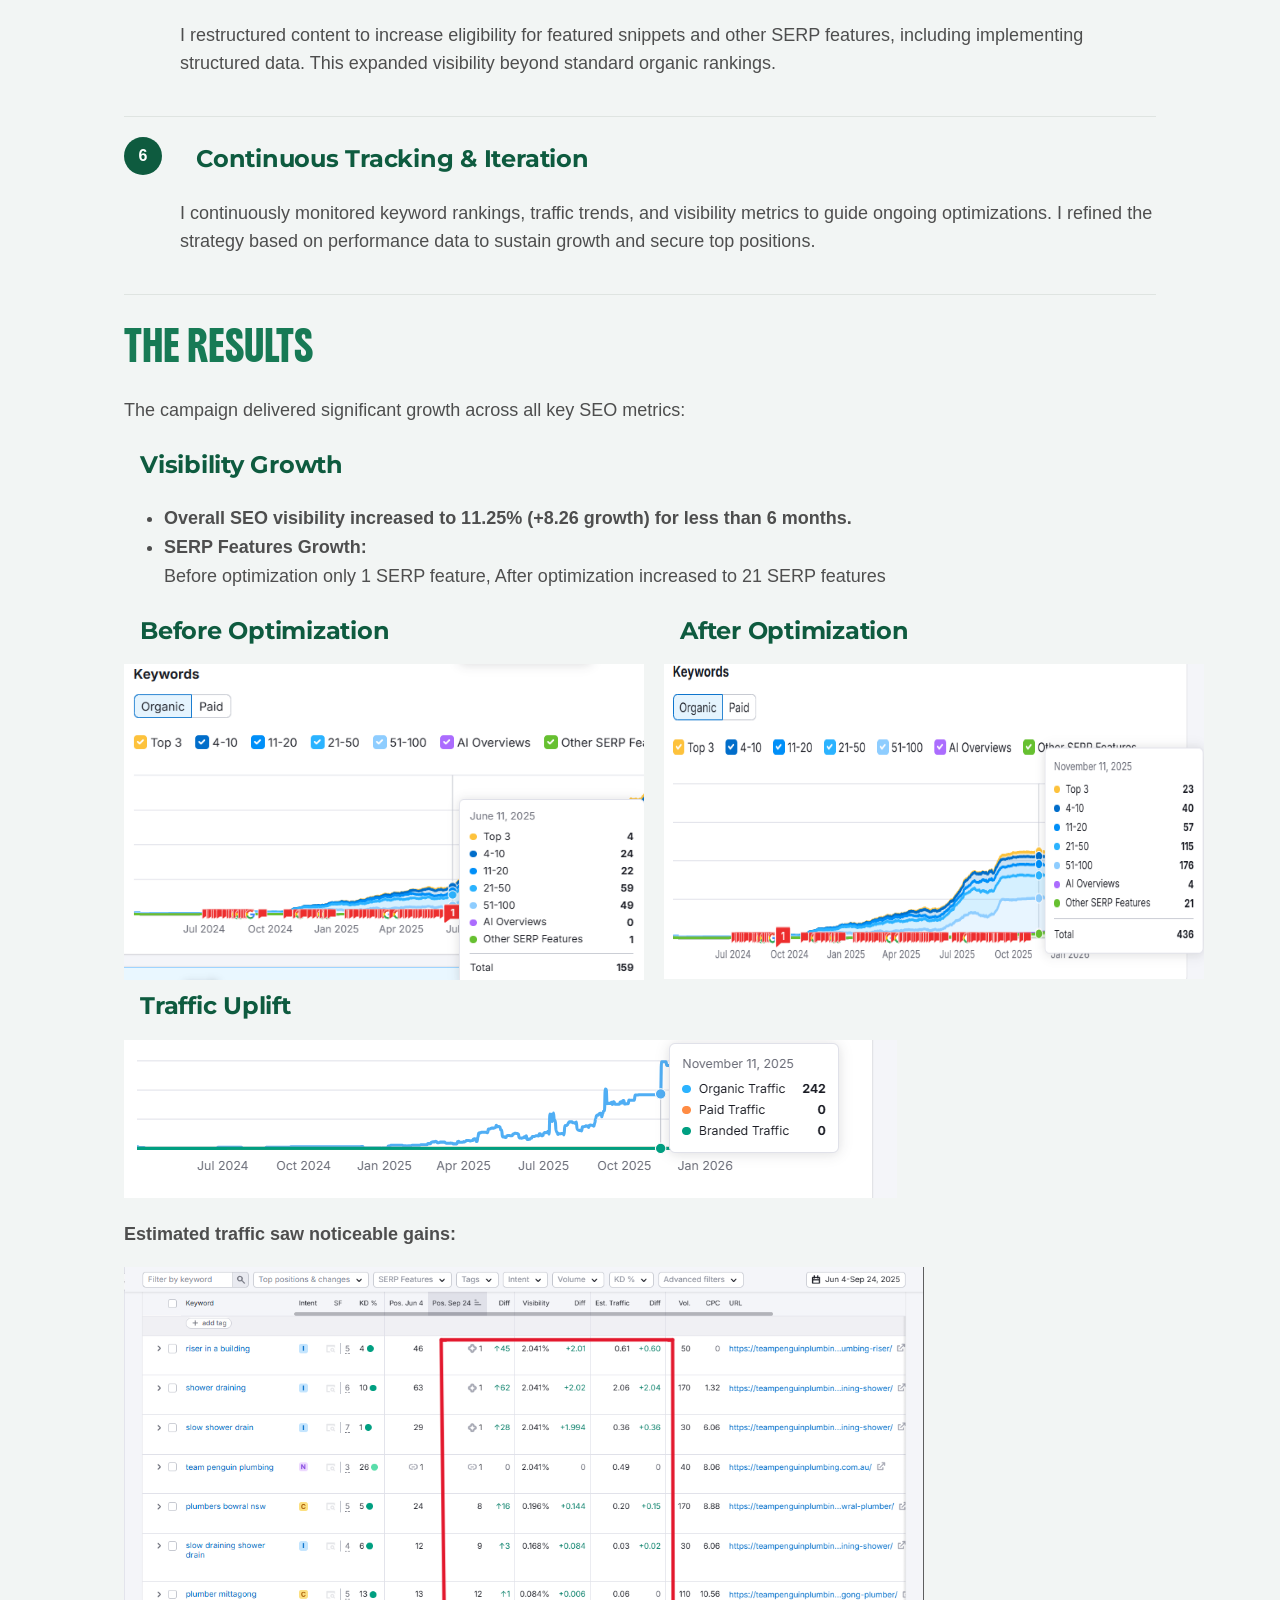
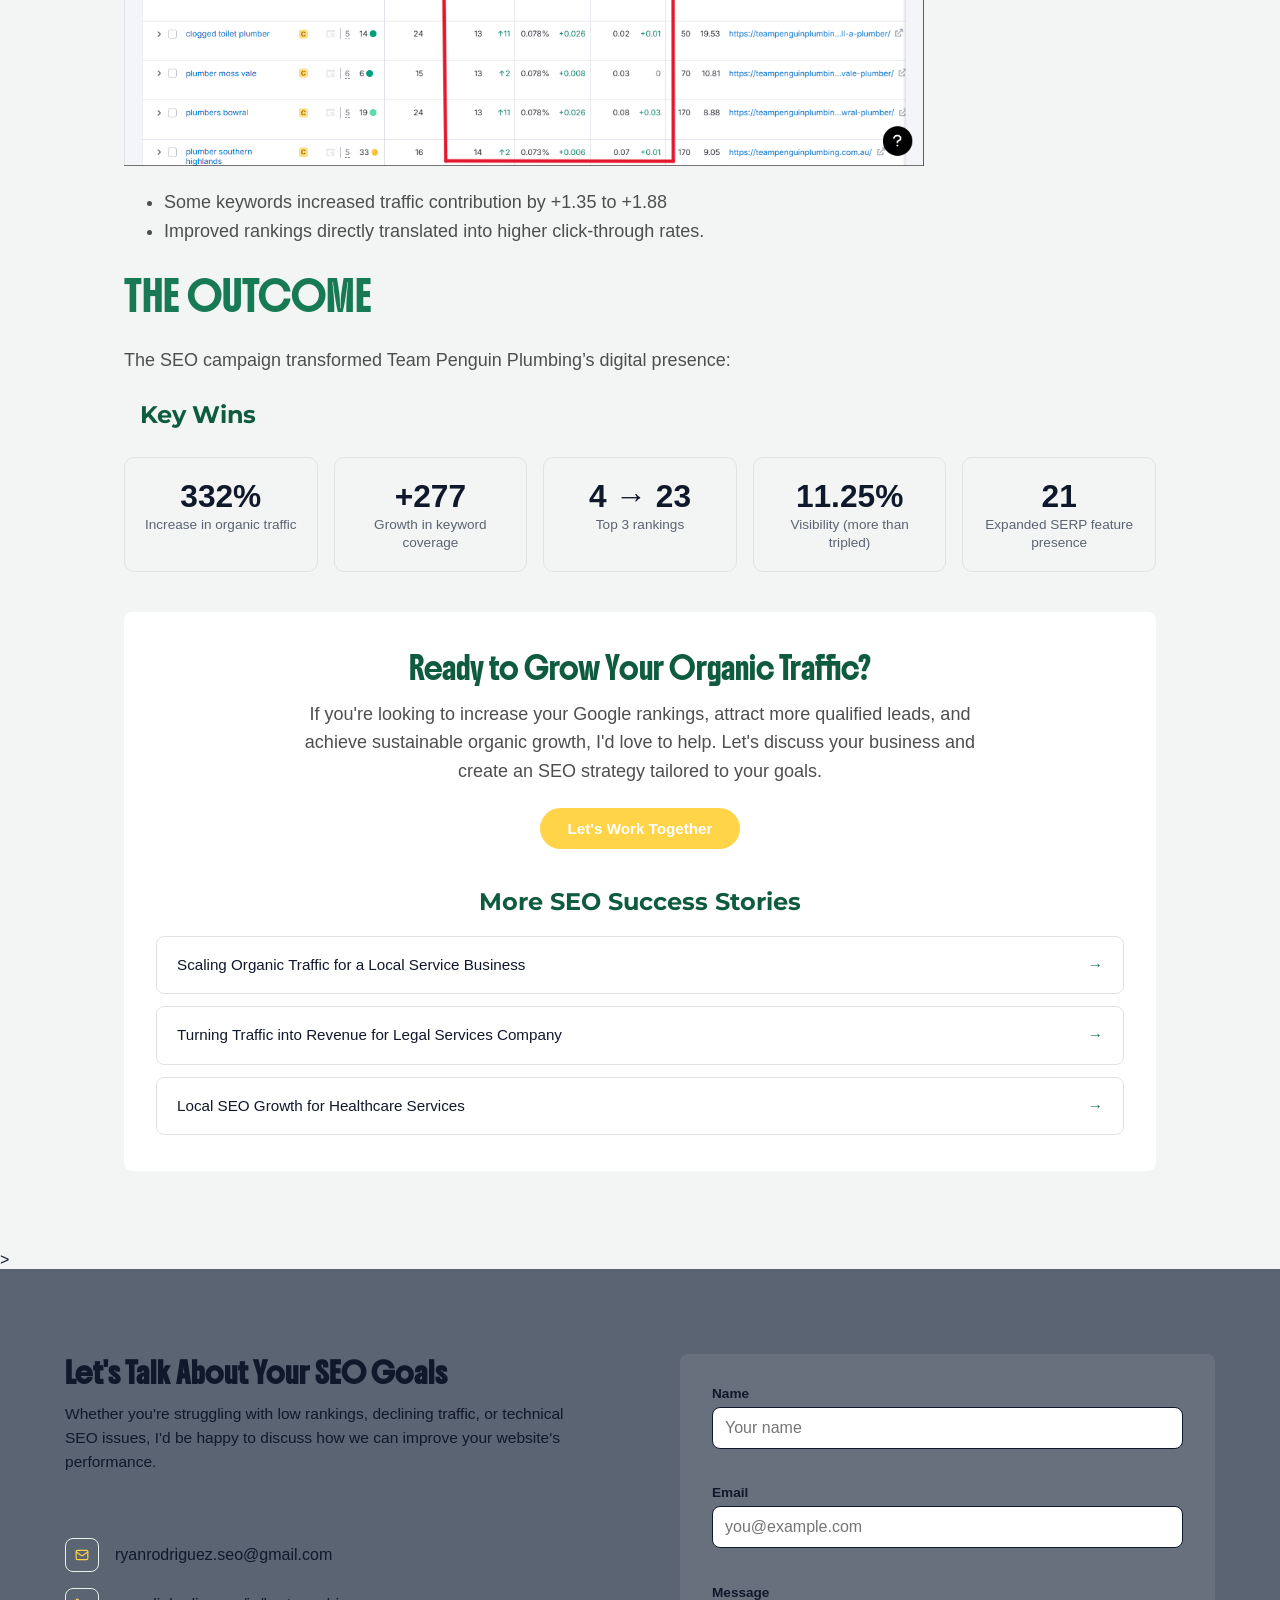
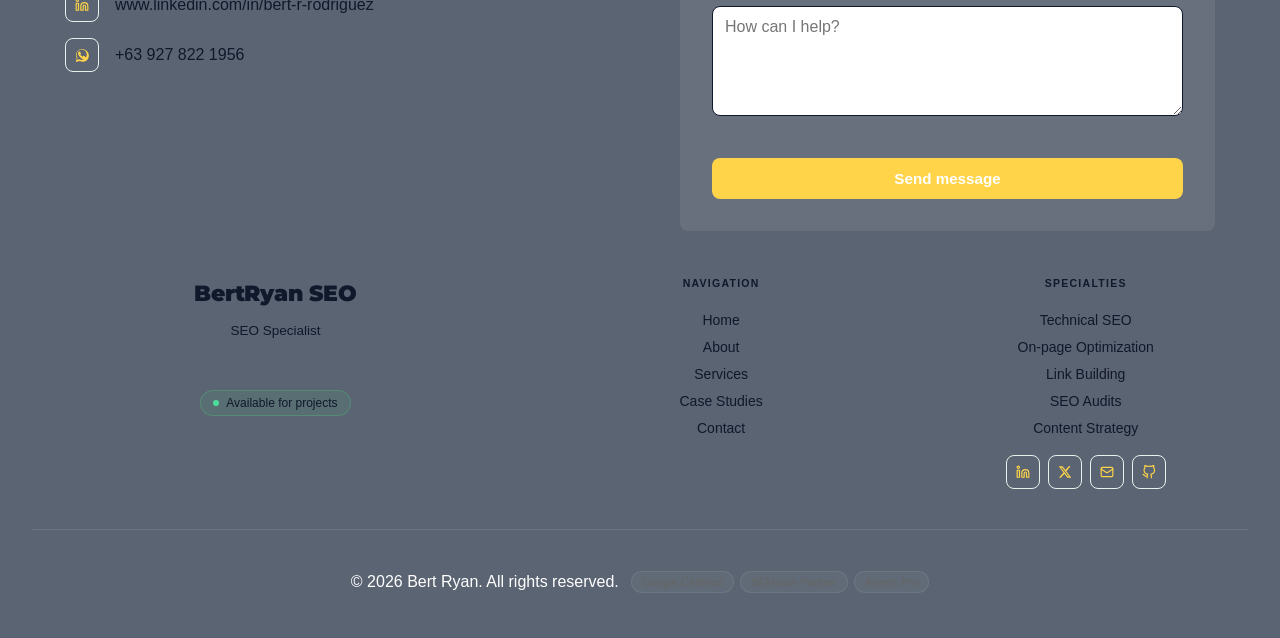
==== commit 95cc09d8: "Update case-study1.html" ====
--- a/case-study1.html
+++ b/case-study1.html
@@ -3,7 +3,7 @@
 <head>
 <meta charset="UTF-8">
 <meta name="viewport" content="width=device-width, initial-scale=1.0">
-<title>SEO Specialist — FAQ</title>
+<title>Bert Ryan - SEO Portfolio</title>>
 <link rel="preconnect" href="https://fonts.googleapis.com">
 <link rel="preconnect" href="https://fonts.gstatic.com" crossorigin>
 <link href="https://fonts.googleapis.com/css2?family=Boldonse&display=swap" rel="stylesheet">
@@ -12,7 +12,29 @@
 
 </head>
 <body>
-
+<!-- ─── NAVIGATION ─── -->
+ 
+<header class="site-header" id="siteHeader">
+  <div class="nav">
+    <a class="logo" href="index.html"><img src="images/BERT-logo.png" alt="" style="width: 100px; height: 98px;"></a>
+      <a  class="cta-button" href="#contact-section">Get in touch</a></li>
+ 
+    <button class="nav-toggle" id="navToggle" aria-label="Toggle menu" aria-expanded="false" aria-controls="mobilePanel">
+      <svg class="icon-open" viewBox="0 0 24 24" fill="none" stroke-width="2" stroke-linecap="round" stroke-linejoin="round"><line x1="4" y1="7" x2="20" y2="7"/><line x1="4" y1="12" x2="20" y2="12"/><line x1="4" y1="17" x2="20" y2="17"/></svg>
+      <svg class="icon-close" viewBox="0 0 24 24" fill="none" stroke-width="2" stroke-linecap="round" stroke-linejoin="round"><line x1="6" y1="6" x2="18" y2="18"/><line x1="18" y1="6" x2="6" y2="18"/></svg>
+    </button>
+  </div>
+ 
+  <nav class="mobile-panel" id="mobilePanel">
+    <ul>
+      <li><a href="#">Home</a></li>
+      <li><a href="#">Services</a></li>
+      <li><a href="#">Case studies</a></li>
+      <li><a href="#">FAQ</a></li>
+      <li><a href="#">Contact</a></li>
+    </ul>
+  </nav>
+</header>
 
 <button id="scrollToTopBtn" title="Go to top">&#8593;</button>
 <!----HERO SECTION-->
@@ -147,19 +169,19 @@
             <h2>More SEO Success Stories</h2>
             <ul class="story-list">
               <li>
-                <a href="#" class="story-card">
+                <a href="case-study1.html" class="story-card">
                   Scaling Organic Traffic for a Local Service Business
                   <span class="arrow">→</span>
                 </a>
               </li>
               <li>
-                <a href="#" class="story-card">
+                <a href="case-study2.html" class="story-card">
                   Turning Traffic into Revenue for Legal Services Company
                   <span class="arrow">→</span>
                 </a>
               </li>
               <li>
-                <a href="#" class="story-card">
+                <a href="case-study3.html" class="story-card">
                   Local SEO Growth for Healthcare Services
                   <span class="arrow">→</span>
                 </a>
@@ -171,124 +193,11 @@
 </div>
 </section>>
 
-<!---FAQ-->
-<section>
-<div class="wrap-section">
-  <div class="sms-header">
-    <div class="sms-eyebrow">SEO specialist</div>
-    <h2>Frequently asked questions</h2>
-    <p class="sub">Straight answers about what an SEO specialist actually does, how long results take, and what it costs to get found.</p>
-  </div>
-  <div class="search">
-    <svg viewBox="0 0 24 24" fill="none" stroke-width="2" stroke-linecap="round" stroke-linejoin="round"><circle cx="11" cy="11" r="8"/><line x1="21" y1="21" x2="16.65" y2="16.65"/></svg>
-    <input type="text" id="faqSearch" placeholder="Search questions, e.g. &quot;backlinks&quot; or &quot;cost&quot;">
-    <span class="search-count" id="searchCount"></span>
-  </div>
-
-  <div class="faq-list" id="faqList">
-
-    <div class="faq-item" data-q="what does an seo specialist do daily tasks keywords technical content">
-      <button class="faq-question">
-        <span class="rank">#01</span>
-        <span class="q-text">What does an SEO specialist actually do?</span>
-        <svg class="chevron" viewBox="0 0 24 24" fill="none" stroke-width="2" stroke-linecap="round" stroke-linejoin="round"><polyline points="6 9 12 15 18 9"/></svg>
-      </button>
-      <div class="faq-answer">
-        <div class="faq-answer-inner">
-          An SEO specialist audits how a site is built, chosen, and linked to, then fixes what's holding it back in search results. That covers keyword research, on-page optimization like titles and headings, technical fixes like site speed and crawlability, content strategy, and building the site's authority through links and mentions.
-        </div>
-      </div>
-    </div>
-
-    <div class="faq-item" data-q="how long does seo take to show results time timeline months">
-      <button class="faq-question">
-        <span class="rank">#02</span>
-        <span class="q-text">How long does SEO take to show results?</span>
-        <svg class="chevron" viewBox="0 0 24 24" fill="none" stroke-width="2" stroke-linecap="round" stroke-linejoin="round"><polyline points="6 9 12 15 18 9"/></svg>
-      </button>
-      <div class="faq-answer">
-        <div class="faq-answer-inner">
-          Most sites see meaningful movement in 3 to 6 months, with compounding gains after that. Timing depends on how competitive the niche is, how much authority the site already has, and how consistently the work gets done. Anyone promising first-page rankings in a couple of weeks is overselling it.
-        </div>
-      </div>
-    </div>
-
-    <div class="faq-item" data-q="on-page off-page seo difference technical link building">
-      <button class="faq-question">
-        <span class="rank">#03</span>
-        <span class="q-text">What's the difference between on-page and off-page SEO?</span>
-        <svg class="chevron" viewBox="0 0 24 24" fill="none" stroke-width="2" stroke-linecap="round" stroke-linejoin="round"><polyline points="6 9 12 15 18 9"/></svg>
-      </button>
-      <div class="faq-answer">
-        <div class="faq-answer-inner">
-          On-page SEO is everything you control directly on the site: content, headings, internal links, page speed, and structure. Off-page SEO is what happens elsewhere that signals trust back to the site, mainly backlinks, brand mentions, and reviews. Both need to work together for rankings to hold.
-        </div>
-      </div>
-    </div>
-
-    <div class="faq-item" data-q="guarantee first page rankings number one google">
-      <button class="faq-question">
-        <span class="rank">#04</span>
-        <span class="q-text">Can you guarantee a #1 ranking on Google?</span>
-        <svg class="chevron" viewBox="0 0 24 24" fill="none" stroke-width="2" stroke-linecap="round" stroke-linejoin="round"><polyline points="6 9 12 15 18 9"/></svg>
-      </button>
-      <div class="faq-answer">
-        <div class="faq-answer-inner">
-          No, and it's a warning sign if someone does. Google's ranking algorithm weighs hundreds of factors and changes constantly, and rankings are relative to what competitors are doing too. A good specialist commits to a clear process and measurable progress, not a guaranteed position.
-        </div>
-      </div>
-    </div>
-
-    <div class="faq-item" data-q="how much does seo cost pricing budget monthly retainer">
-      <button class="faq-question">
-        <span class="rank">#05</span>
-        <span class="q-text">How much does SEO cost?</span>
-        <svg class="chevron" viewBox="0 0 24 24" fill="none" stroke-width="2" stroke-linecap="round" stroke-linejoin="round"><polyline points="6 9 12 15 18 9"/></svg>
-      </button>
-      <div class="faq-answer">
-        <div class="faq-answer-inner">
-          It varies widely with scope, from a few hundred dollars a month for a small local business to five figures for competitive national campaigns. Most specialists work on a monthly retainer since SEO is ongoing, not a one-time project, though one-off audits are common as a starting point.
-        </div>
-      </div>
-    </div>
-
-    <div class="faq-item" data-q="tools use ahrefs semrush google search console analytics">
-      <button class="faq-question">
-        <span class="rank">#06</span>
-        <span class="q-text">What tools do SEO specialists rely on?</span>
-        <svg class="chevron" viewBox="0 0 24 24" fill="none" stroke-width="2" stroke-linecap="round" stroke-linejoin="round"><polyline points="6 9 12 15 18 9"/></svg>
-      </button>
-      <div class="faq-answer">
-        <div class="faq-answer-inner">
-          Common ones include Google Search Console and Analytics for first-party data, and platforms like Ahrefs, Semrush, or Moz for keyword research, backlink audits, and competitor tracking. The tools matter less than knowing how to read the data and turn it into a prioritized plan.
-        </div>
-      </div>
-    </div>
-
-    <div class="faq-item" data-q="difference seo sem ppc paid search marketing">
-      <button class="faq-question">
-        <span class="rank">#07</span>
-        <span class="q-text">Is SEO the same as SEM or PPC?</span>
-        <svg class="chevron" viewBox="0 0 24 24" fill="none" stroke-width="2" stroke-linecap="round" stroke-linejoin="round"><polyline points="6 9 12 15 18 9"/></svg>
-      </button>
-      <div class="faq-answer">
-        <div class="faq-answer-inner">
-          No. SEO earns traffic through unpaid, organic search results. SEM is the broader umbrella that includes SEO plus paid tactics like PPC, where you pay for each click on an ad. They often work best together: PPC for quick visibility, SEO for durable, compounding traffic.
-        </div>
-      </div>
-    </div>
-  </div>
-
-  <p class="empty" id="emptyState">No questions match that search. Try a different term.</p>
-
-</div>
-</section>
 
 <!-------FOOTER----->
-<footer class="footer">
+<footer class="footer" id="contact-section">
     <div class="footer-inner">
-
-       
+   
 
     <div class="talk-section-grid">
       <div>
--- a/styles.css
+++ b/styles.css
@@ -192,7 +192,7 @@
   }   
 
 /****CASE STUDIES SECTION****/
-.case-study-title h1{font-family: "Boldonse", system-ui; color: var(--ink); padding-top: 6rem; font-size: 2rem; font-weight: 200; margin: 2rem 0 0 0; line-height: 1.6;}
+.case-study-title h1{font-family: "Boldonse", system-ui; color: var(--ink); font-size: 2rem; font-weight: 200; margin: 8rem 0 0 0; line-height: 1.6;}
 .case-study-title p { 
                         font-family: "Montserrat", sans-serif; 
                         font-size: 1.25rem; line-height: 1.3;
@@ -409,7 +409,7 @@
   gap: 1.75rem;
 }
 .hero-img img{width: 500px;
-height: auto; background-color:rgba(175, 224, 206, 0.4); border-radius: 16px;}
+height: auto; background-color:rgba(175, 224, 206, 0.4); border: solid 2px var(--bg);  border-radius: 16px; margin-bottom: 1rem;}
 
  .hero-section{
     max-width:1080px;
@@ -419,7 +419,13 @@
     place-items: center;
   }
 .hero-headline {padding: 0;} 
-.hero-headline h1{font-size: 1.175rem;} 
+.hero-headline h1{font-size: 1.5rem; line-height: 1.5;} 
+
+.hero-logo-grid{display: grid; grid-template-columns: repeat(3, 1fr); place-items: center; place-content: center;}
+.hero-logo-grid img{width: 80px; border: none;}
+.hero-img b { font-family: "Montserrat", sans-serif; 
+      font-size: 1rem; line-height: 1.3; font-weight: 600;}
+
 /* ─── SERVICES ─── */
 
 .services-header {
@@ -535,7 +541,7 @@
 
   section.wrap-section{
     max-width: 1080px;
-    margin: 3rem auto;
+    margin: auto;
     padding:0px 24px 80px;
   }
  .wrap-section-services{
@@ -563,11 +569,12 @@
     margin-bottom:16px;
   }
   .section-heading{
-    font-size: 1.25rem;
+    font-size: 2.5rem;
     line-height:1.15;
     margin:0 0 12px;
     letter-spacing:0.08em;
     font-family: "Boldonse", system-ui;
+    text-align: center;
   }
   .sub{
     color:var(--muted);
@@ -1054,6 +1061,7 @@
 }
 
 
+
 /*FAQ*/
 
   section {
@@ -1081,18 +1089,18 @@
     margin:0 0 2rem;
     letter-spacing:0.03em;
     }
-  .hero-headline p{ font-family: "Inter", sans-serif;
-      font-size: 1.25rem; line-height: 1.6;
-      letter-spacing:normal; margin-bottom: 2.5rem;}
+  .hero-headline p{ font-family: "Montserrat", sans-serif; 
+      font-size: 1.25rem; line-height: 1.3;
+      letter-spacing:0.01em; margin-bottom: 2.5rem;}
     .mobile-hero-headline p{display: none;}
     .mobile-hero-desc p{display: none;}
     .mobile-hero-headline a{display: none;}
   .sms-header h2{
     font-family: "Boldonse", system-ui;
     font-weight: 500;
-    font-size: 1.1755rem;
+    font-size: 2.5rem;
     line-height: 1.4;
-
+    margin:0 0 2rem;
     letter-spacing:0.02em;
   }
   h3{font-family: "Montserrat", sans-serif;
@@ -1119,10 +1127,12 @@
     margin:0 0 32px;
    
   }
-  p.sub {font-family: "Inter", sans-serif;
-      font-size: 1.25rem; line-height: 1.6;
-      letter-spacing:normal; margin-bottom: 2.5rem;}
-
+  p.sub {text-align: center; 
+         font-family: "Montserrat", sans-serif; 
+        font-size: 1.25rem; line-height: 1.3;
+        letter-spacing:0.01em;
+        font-weight: 500; 
+  }
   .search{
     position:relative;
     margin-bottom:28px;
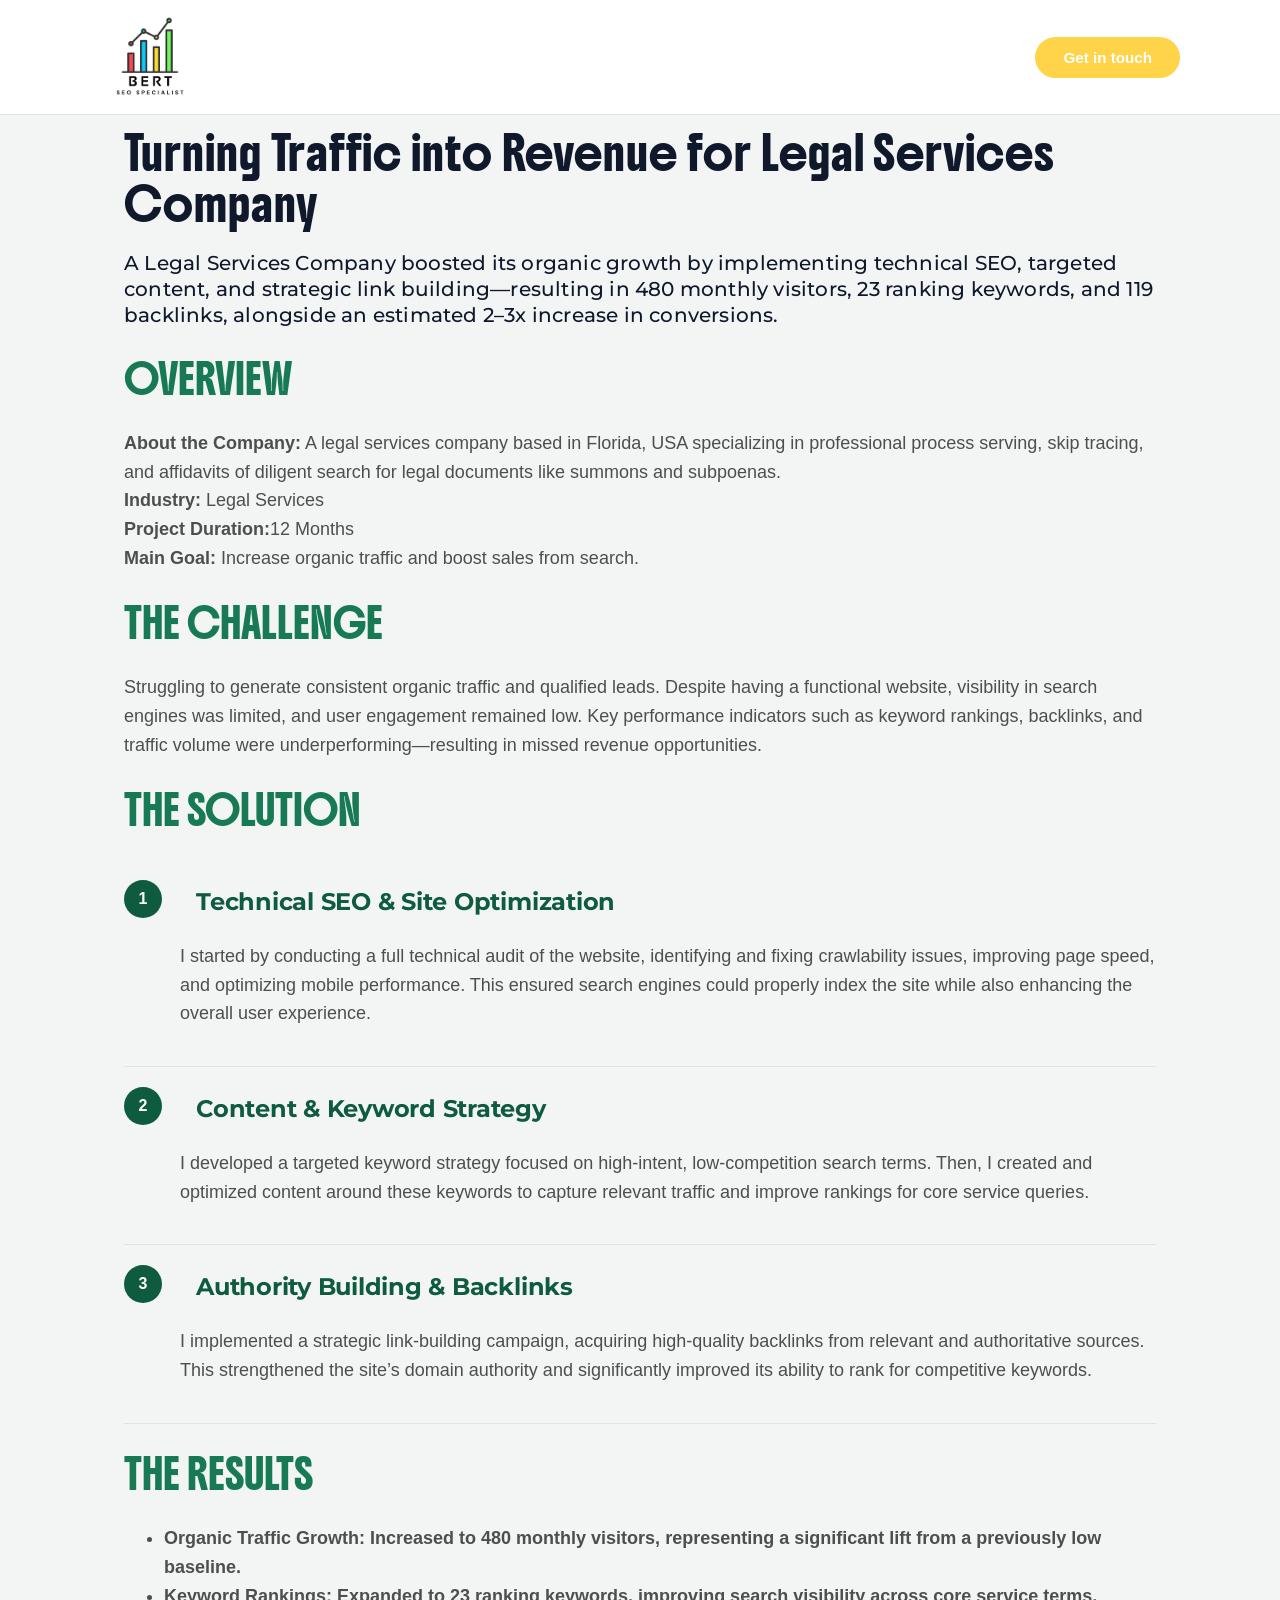
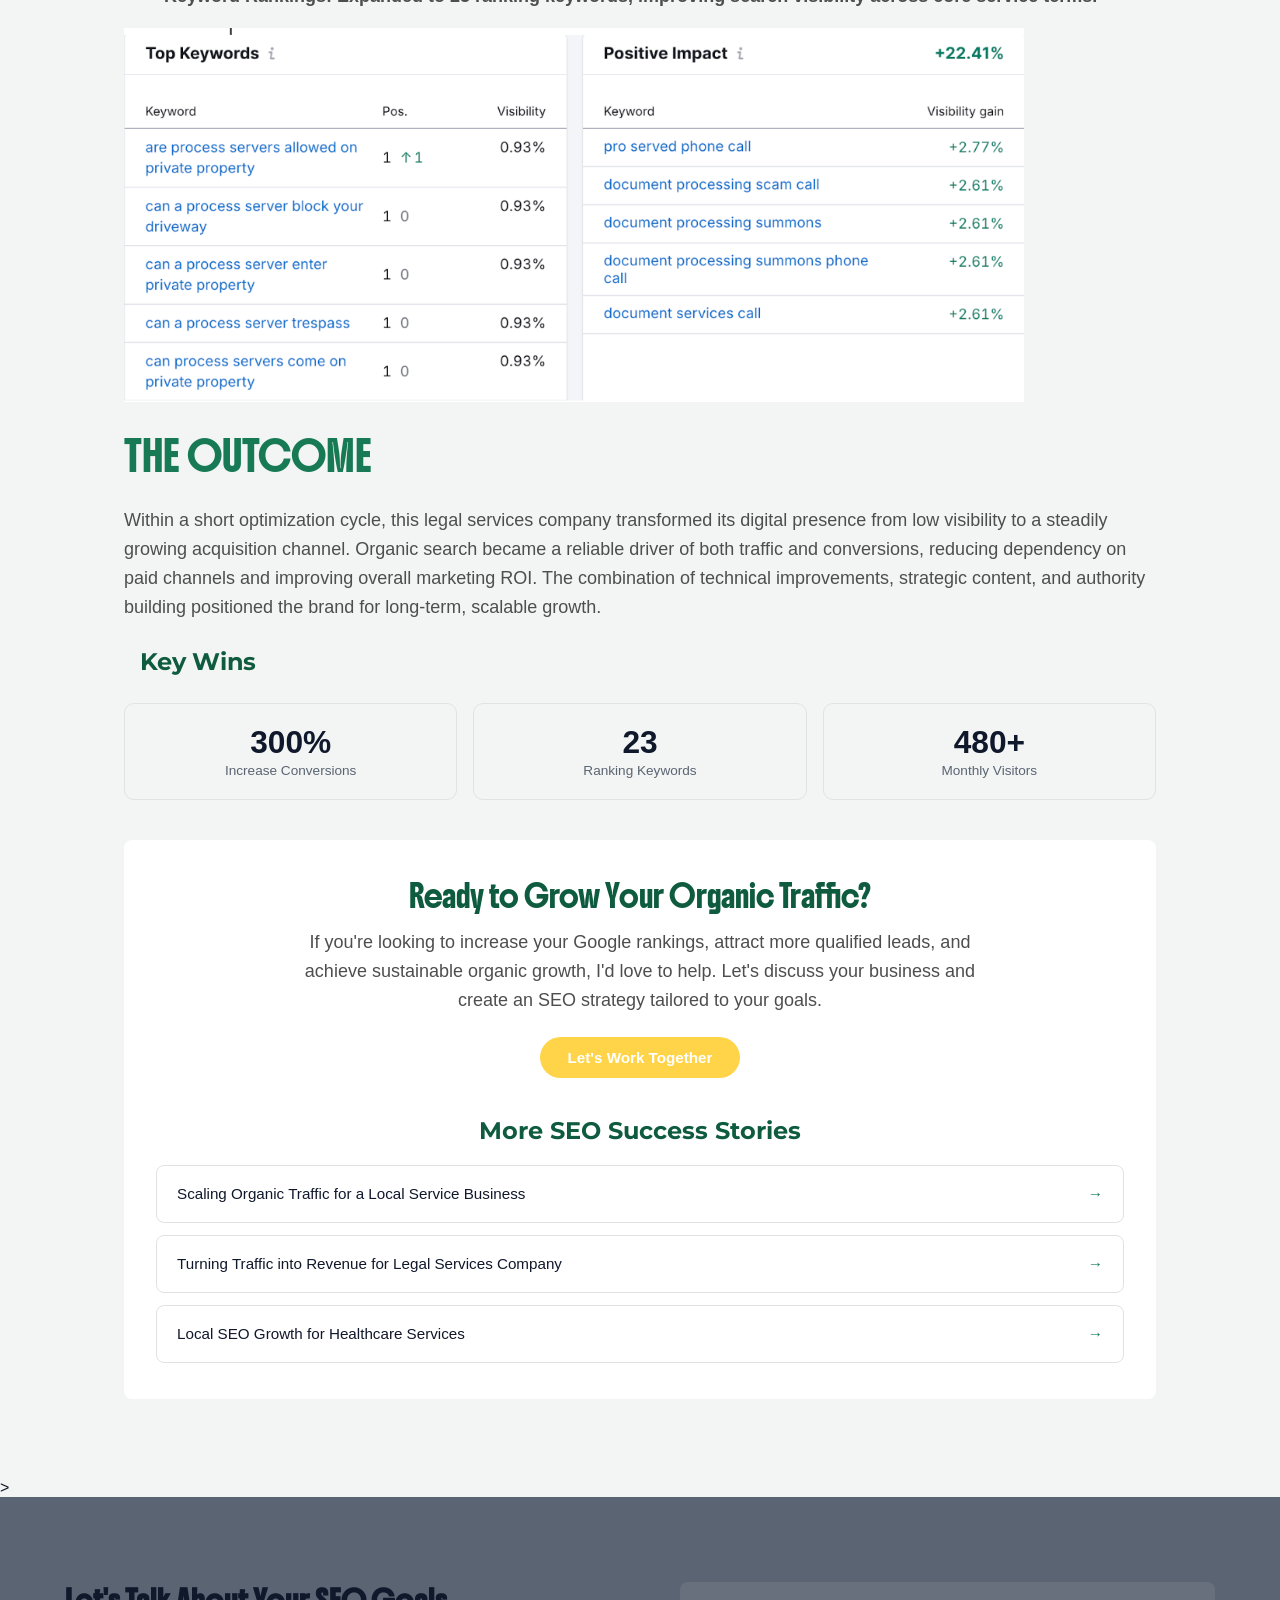
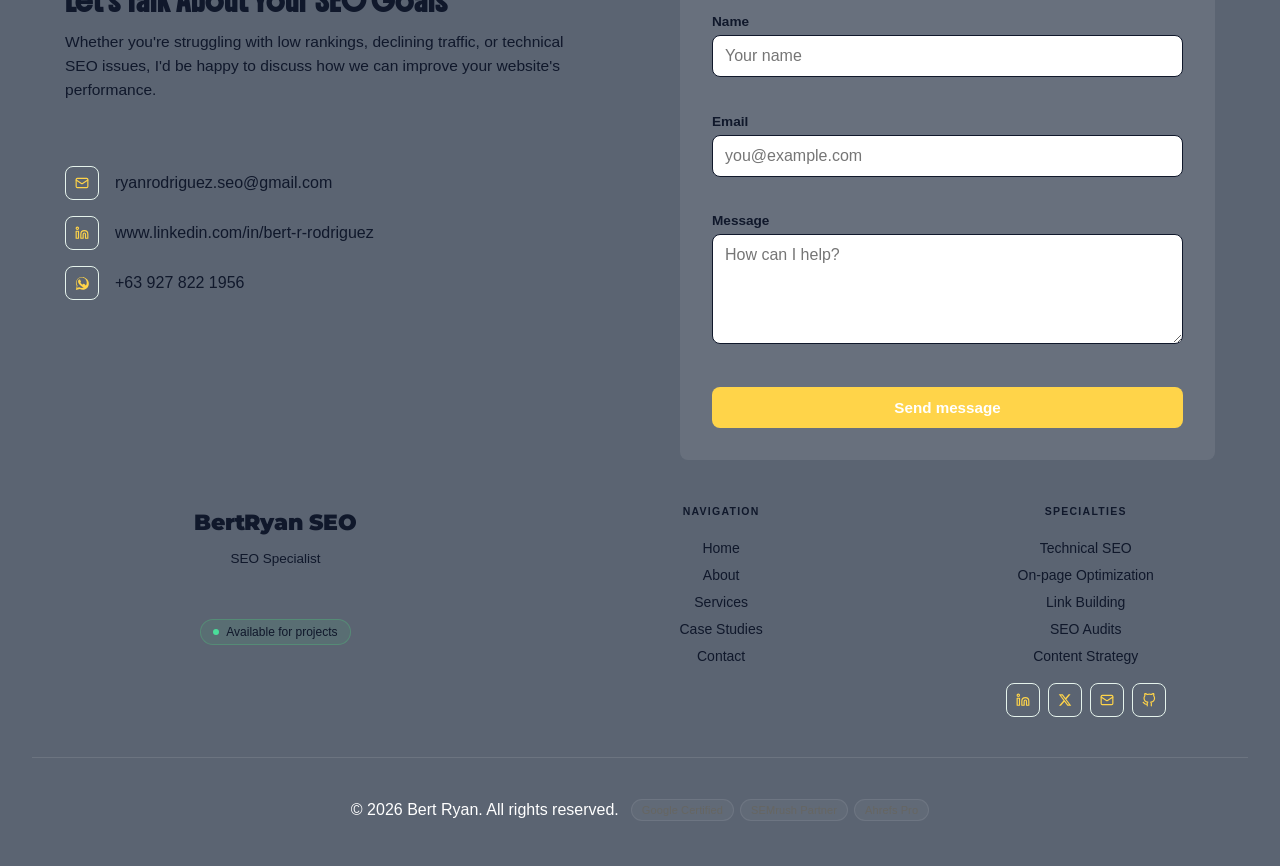
==== commit 352394e1: "Update case-study1.html" ====
--- a/case-study1.html
+++ b/case-study1.html
@@ -3,7 +3,7 @@
 <head>
 <meta charset="UTF-8">
 <meta name="viewport" content="width=device-width, initial-scale=1.0">
-<title>Bert Ryan - SEO Portfolio</title>>
+<title>Bert Ryan - SEO Portfolio</title>
 <link rel="preconnect" href="https://fonts.googleapis.com">
 <link rel="preconnect" href="https://fonts.gstatic.com" crossorigin>
 <link href="https://fonts.googleapis.com/css2?family=Boldonse&display=swap" rel="stylesheet">
@@ -40,124 +40,73 @@
 <!----HERO SECTION-->
 <section class="wrap-section">
 <div class="case-study-title">
-  <h1>Scaling Organic Traffic for a Local Service Business (Plumbing)</h1>
-
-  <p>A Local Service Business Grew Its Organic Traffic From 56 → 242 (+332%) in less than 6 months.
-</p>
+  <h1>Turning Traffic into Revenue for Legal Services Company</h1>
+
+  <p>A Legal Services Company boosted its organic growth by implementing technical SEO, targeted content, and strategic link building—resulting in 480 monthly visitors, 23 ranking keywords, and 119 backlinks, alongside an estimated 2–3x increase in conversions.</p>
 </div>
 
 <div class="case-study-body">
     <h2>OVERVIEW</h2>
-      <p><b>About the Company:</b> A local service business in New South Wales, Australia, aimed to increase its online visibility, grow organic traffic, and dominate local search results in a highly competitive plumbing market.<br><b>Industry:</b> Construction<br><b>Project Duration:</b>6 Months<br><b>Main Goal:</b> Increase organic traffic and boost sales from search.
+      <p><b>About the Company:</b>  A legal services company based in Florida, USA specializing in professional process serving, skip tracing, and affidavits of diligent search for legal documents like summons and subpoenas.
+<br><b>Industry:</b> Legal Services<br><b>Project Duration:</b>12 Months<br><b>Main Goal:</b>  Increase organic traffic and boost sales from search.
 </p>
   
 <h2>THE CHALLENGE</h2>
-<p>Although the website was working properly, it wasn't attracting enough visitors from Google. The business had low organic traffic, ranked for only a few keywords, had limited visibility in search results, and its local SEO was not fully optimized. It also appeared in very few Google search features, making it harder for potential customers to find the business online.</p>
+<p>Struggling to generate consistent organic traffic and qualified leads. Despite having a functional website, visibility in search engines was limited, and user engagement remained low. Key performance indicators such as keyword rankings, backlinks, and traffic volume were underperforming—resulting in missed revenue opportunities.</p>
 <h2>THE SOLUTION</h2>
 
 <div class="strategy-item">
   <div class="number">1</div>
 <div>
-  <h3>Local Keyword Strategy</h3>
-  <p>I conducted in-depth keyword research to identify high-intent, location-based search terms aligned with plumbing services in NSW. I prioritized keywords with strong conversion potential and realistic ranking opportunities.</p>
+  <h3>Technical SEO & Site Optimization</h3>
+  <p>I started by conducting a full technical audit of the website, identifying and fixing crawlability issues, improving page speed, and optimizing mobile performance. This ensured search engines could properly index the site while also enhancing the overall user experience.</p>
 </div>
 </div>
 
 <div class="strategy-item">
   <div class="number">2</div>
 <div>
-<h3>On-Page SEO Optimization</h3>
-  <p>I systematically optimized core pages by refining title tags, meta descriptions, headers, and on-page content to align with target keywords. This strengthened relevance signals and improved rankings for priority queries.</p>
+<h3>Content & Keyword Strategy</h3>
+  <p>I developed a targeted keyword strategy focused on high-intent, low-competition search terms. Then, I created and optimized content around these keywords to capture relevant traffic and improve rankings for core service queries.</p>
 </div>
 </div>
 
 <div class="strategy-item">
   <div class="number">3</div>
 <div>
-<h3>Content Expansion</h3>
-  <p>I developed and enhanced service and location-specific pages to capture broader keyword variations and long-tail searches. I structured the content to match user intent while building topical authority in the plumbing niche.</p>
-</div>
-</div>
-
-<div class="strategy-item">
-  <div class="number">4</div>
-<div>
-<h3>Technical SEO Improvements</h3>
-  <p>I audited and resolved technical issues affecting crawlability, indexing, and site performance. I also improved mobile usability and page speed to enhance both user experience and search engine access.</p>
-</div>
-</div>
-
-<div class="strategy-item">
-  <div class="number">5</div>
-<div>
-<h3>SERP Feature Optimization</h3>
-  <p>I restructured content to increase eligibility for featured snippets and other SERP features, including implementing structured data. This expanded visibility beyond standard organic rankings.</p>
-</div>
-</div>
-
-<div class="strategy-item">
-  <div class="number">6</div>
-<div>
-<h3>Continuous Tracking & Iteration</h3>
-  <p>I continuously monitored keyword rankings, traffic trends, and visibility metrics to guide ongoing optimizations. I refined the strategy based on performance data to sustain growth and secure top positions.</p>
-</div>
-</div>
-
+<h3>Authority Building & Backlinks</h3>
+  <p>I implemented a strategic link-building campaign, acquiring high-quality backlinks from relevant and authoritative sources. This strengthened the site’s domain authority and significantly improved its ability to rank for competitive keywords.</p>
+</div>
+</div>
+  <div>
 <h2><span>THE RESULTS</span></h2>
-<p>The campaign delivered significant growth across all key SEO metrics:</p>
-
-<div>
-  <h3>Visibility Growth</h3>
   <ul>
-    <li><b>Overall SEO visibility increased to 11.25% (+8.26 growth) for less than 6 months.</b></li>
-    <li><b>SERP Features Growth:</b><br> Before optimization only 1 SERP feature, After optimization increased to 21 SERP features</li>
+    <li><b>Organic Traffic Growth: Increased to 480 monthly visitors, representing a significant lift from a previously low baseline.</b></li>
+    <li><b>Keyword Rankings: Expanded to 23 ranking keywords, improving search visibility across core service terms.</b></li>
   </ul>
-</div>
-
-<div class="case-study-img-grid">
+  <img src="images/Legal Serve.png" alt=""  style="width: 900px;">
+</div>
   
-  <div>
-    <h3>Before Optimization</h3><img src="images/june-oraganic-kw.png" alt=""></div>
+
   
-   <div><h3>After Optimization</h3><img src="images/organic-kw-nov.png" alt="" style="height: 315px; width: 540px;"></div>
-</div>
-<div>
-  <h3>Traffic Uplift</h3>
-  <img src="images/traffic-uplift-TPP.png" alt="">
-  <p><b>Estimated traffic saw noticeable gains:</b></p>
-  <img src="images/TPP-kw-jun-sept.png" alt="" style="height: auto; width: 800px;">
-  <ul>
-    <li>Some keywords increased traffic contribution by +1.35 to +1.88</li>
-    <li>Improved rankings directly translated into higher click-through rates.</li>
-  </ul>
-</div>
-  
  
 
 <h2>THE OUTCOME</h2>
-<p>The SEO campaign transformed Team Penguin Plumbing’s digital presence:</p>
+<p>Within a short optimization cycle, this legal services company transformed its digital presence from low visibility to a steadily growing acquisition channel. Organic search became a reliable driver of both traffic and conversions, reducing dependency on paid channels and improving overall marketing ROI. The combination of technical improvements, strategic content, and authority building positioned the brand for long-term, scalable growth.</p>
 
 <h3>Key Wins</h3>
     <div class="stat-grid">
       <div class="stat-card">
-        <span class="stat-number">332%</span>
-        <span class="stat-label">Increase in organic traffic</span>
+        <span class="stat-number">300% </span>
+        <span class="stat-label">Increase Conversions</span>
       </div>
       <div class="stat-card">
-        <span class="stat-number">+277</span>
-        <span class="stat-label">Growth in keyword coverage</span>
+        <span class="stat-number">23</span>
+        <span class="stat-label">Ranking Keywords</span>
       </div>
       <div class="stat-card">
-        <span class="stat-number">4 → 23</span>
-        <span class="stat-label">Top 3 rankings</span>
-      </div>
-      <div class="stat-card">
-        <span class="stat-number">11.25%</span>
-        <span class="stat-label">Visibility (more than tripled)</span>
-      </div>
-      <div class="stat-card">
-        <span class="stat-number">21 </span>
-        <span class="stat-label">Expanded SERP feature presence</span>
+        <span class="stat-number">480+</span>
+        <span class="stat-label">Monthly Visitors</span>
       </div>
     </div>
  
@@ -169,19 +118,19 @@
             <h2>More SEO Success Stories</h2>
             <ul class="story-list">
               <li>
-                <a href="case-study1.html" class="story-card">
+                <a href="#" class="story-card">
                   Scaling Organic Traffic for a Local Service Business
                   <span class="arrow">→</span>
                 </a>
               </li>
               <li>
-                <a href="case-study2.html" class="story-card">
+                <a href="#" class="story-card">
                   Turning Traffic into Revenue for Legal Services Company
                   <span class="arrow">→</span>
                 </a>
               </li>
               <li>
-                <a href="case-study3.html" class="story-card">
+                <a href="#" class="story-card">
                   Local SEO Growth for Healthcare Services
                   <span class="arrow">→</span>
                 </a>
@@ -197,7 +146,8 @@
 <!-------FOOTER----->
 <footer class="footer" id="contact-section">
     <div class="footer-inner">
-   
+
+       
 
     <div class="talk-section-grid">
       <div>
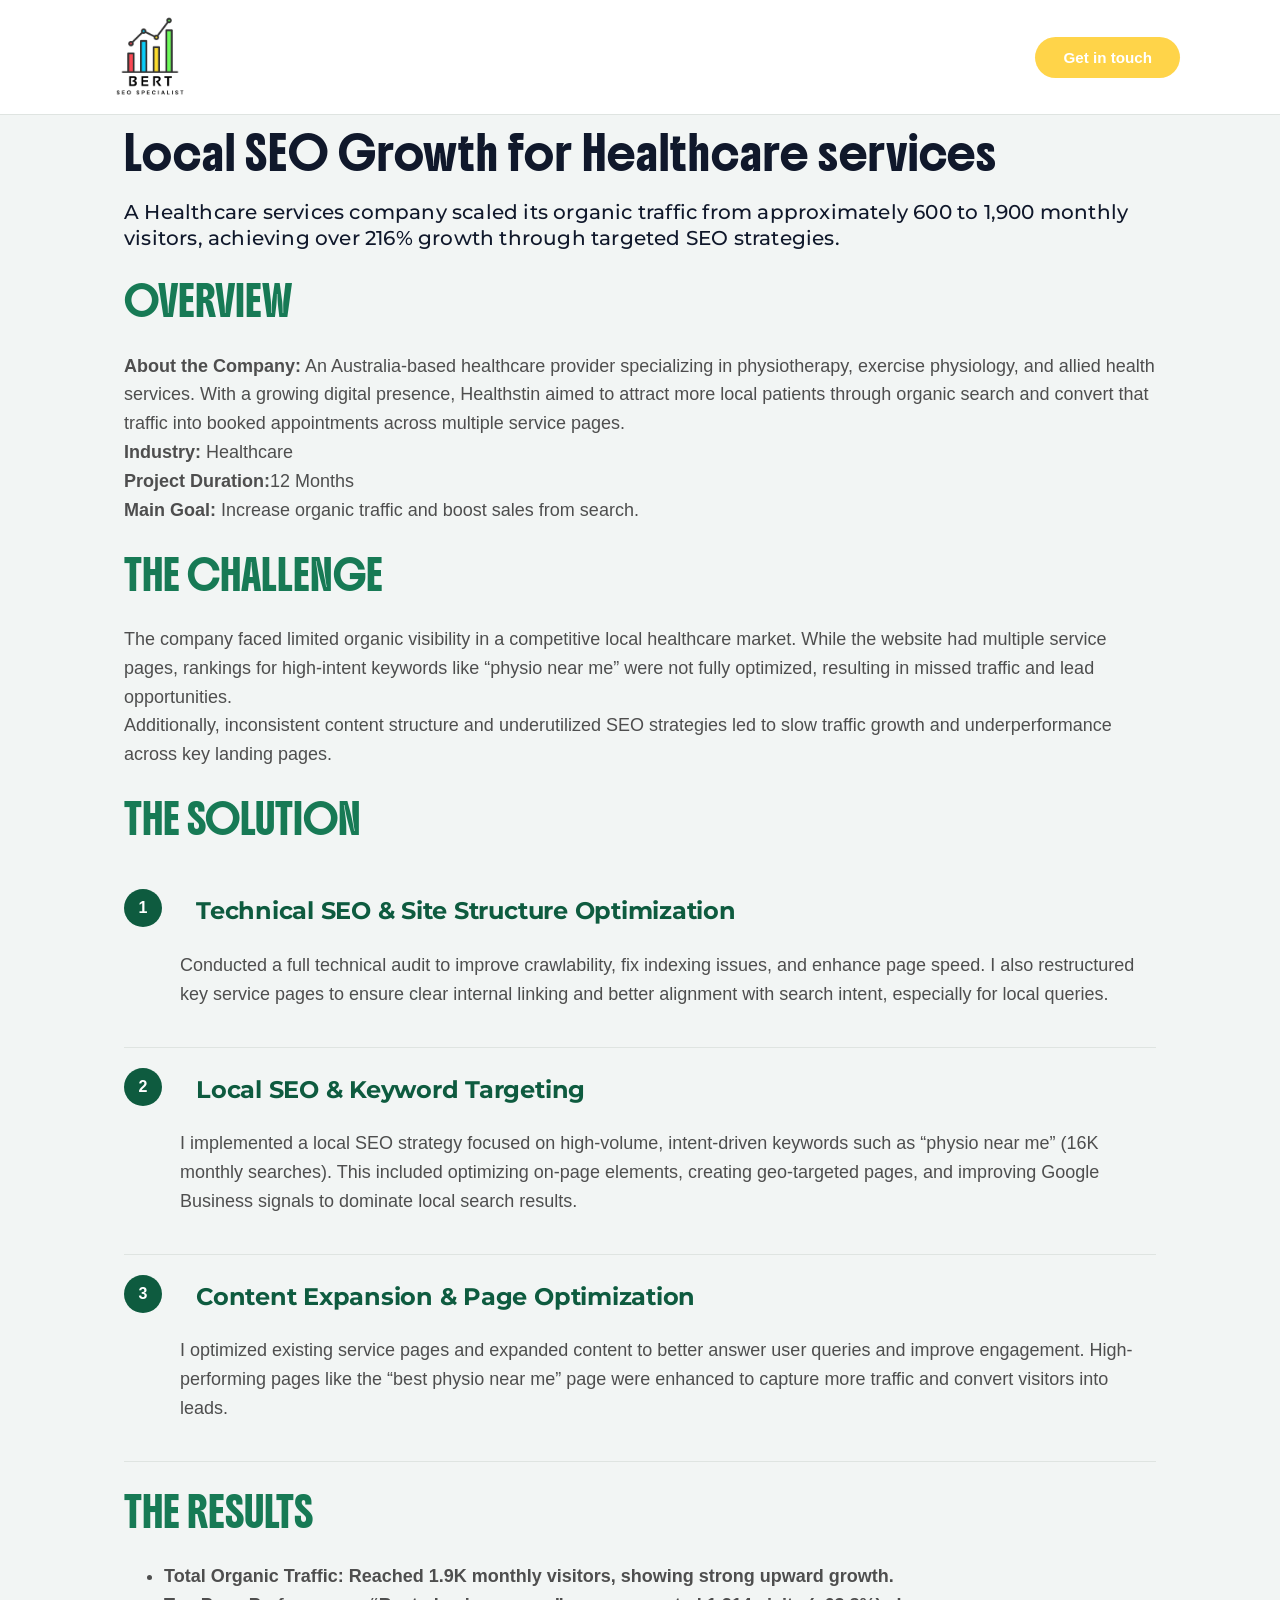
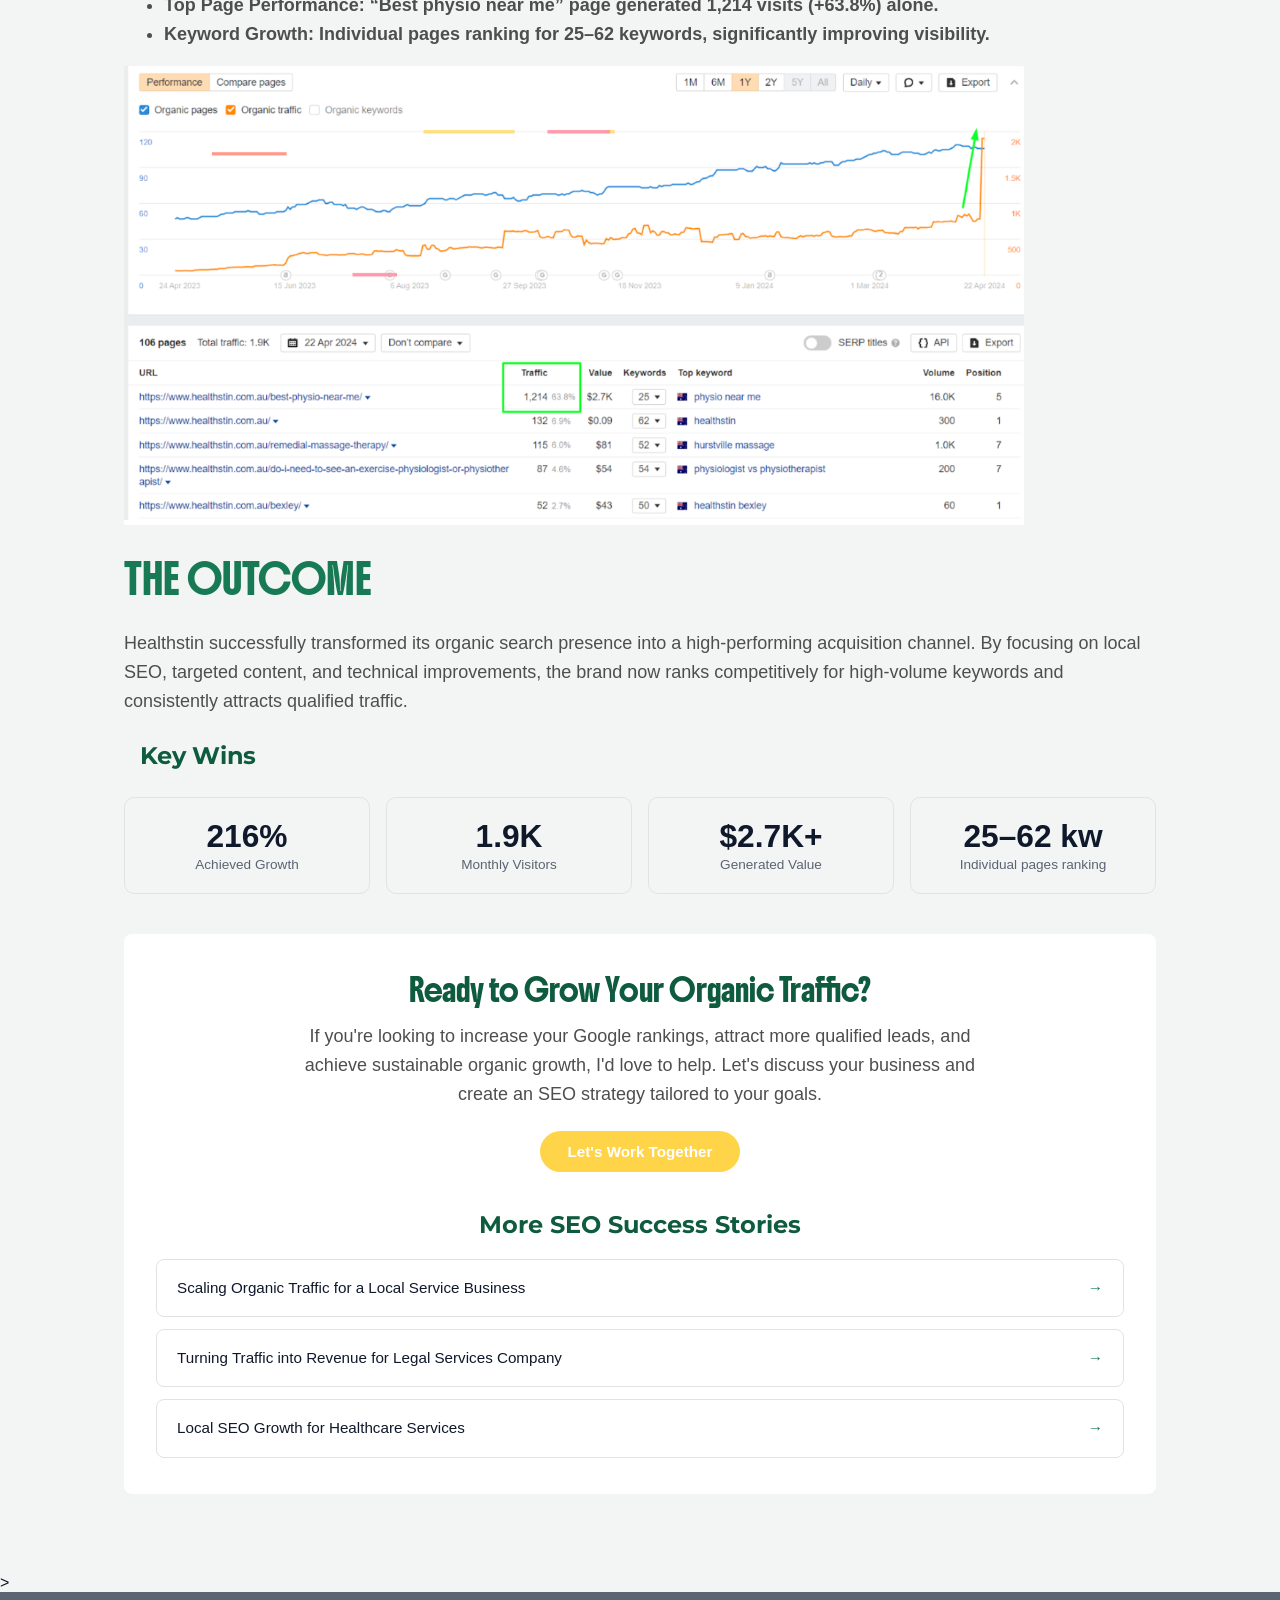
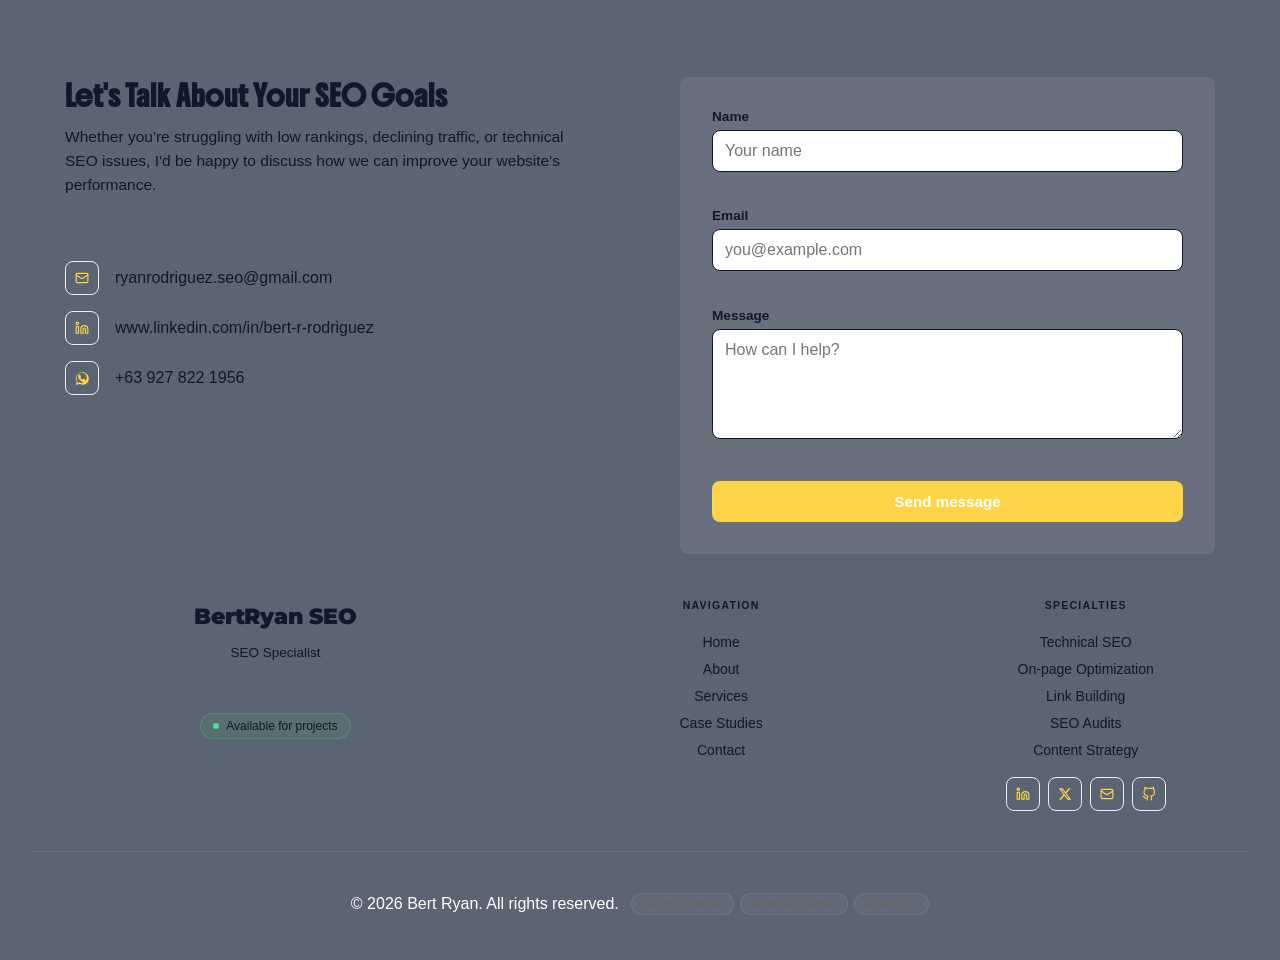
==== commit af992c8b: "Update case-study1.html" ====
--- a/case-study1.html
+++ b/case-study1.html
@@ -40,51 +40,54 @@
 <!----HERO SECTION-->
 <section class="wrap-section">
 <div class="case-study-title">
-  <h1>Turning Traffic into Revenue for Legal Services Company</h1>
-
-  <p>A Legal Services Company boosted its organic growth by implementing technical SEO, targeted content, and strategic link building—resulting in 480 monthly visitors, 23 ranking keywords, and 119 backlinks, alongside an estimated 2–3x increase in conversions.</p>
+  <h1>Local SEO Growth for Healthcare services</h1>
+
+  <p>A Healthcare services company scaled its organic traffic from approximately 600 to 1,900 monthly visitors, achieving over 216% growth through targeted SEO strategies.
+</p>
 </div>
 
 <div class="case-study-body">
     <h2>OVERVIEW</h2>
-      <p><b>About the Company:</b>  A legal services company based in Florida, USA specializing in professional process serving, skip tracing, and affidavits of diligent search for legal documents like summons and subpoenas.
-<br><b>Industry:</b> Legal Services<br><b>Project Duration:</b>12 Months<br><b>Main Goal:</b>  Increase organic traffic and boost sales from search.
+      <p><b>About the Company:</b> An Australia-based healthcare provider specializing in physiotherapy, exercise physiology, and allied health services. With a growing digital presence, Healthstin aimed to attract more local patients through organic search and convert that traffic into booked appointments across multiple service pages.
+<br><b>Industry:</b> Healthcare<br><b>Project Duration:</b>12 Months<br><b>Main Goal:</b>  Increase organic traffic and boost sales from search.
 </p>
   
 <h2>THE CHALLENGE</h2>
-<p>Struggling to generate consistent organic traffic and qualified leads. Despite having a functional website, visibility in search engines was limited, and user engagement remained low. Key performance indicators such as keyword rankings, backlinks, and traffic volume were underperforming—resulting in missed revenue opportunities.</p>
+<p>The company faced limited organic visibility in a competitive local healthcare market. While the website had multiple service pages, rankings for high-intent keywords like “physio near me” were not fully optimized, resulting in missed traffic and lead opportunities.<br>Additionally, inconsistent content structure and underutilized SEO strategies led to slow traffic growth and underperformance across key landing pages.
+</p>
 <h2>THE SOLUTION</h2>
 
 <div class="strategy-item">
   <div class="number">1</div>
 <div>
-  <h3>Technical SEO & Site Optimization</h3>
-  <p>I started by conducting a full technical audit of the website, identifying and fixing crawlability issues, improving page speed, and optimizing mobile performance. This ensured search engines could properly index the site while also enhancing the overall user experience.</p>
+  <h3>Technical SEO & Site Structure Optimization</h3>
+  <p>Conducted a full technical audit to improve crawlability, fix indexing issues, and enhance page speed. I also restructured key service pages to ensure clear internal linking and better alignment with search intent, especially for local queries.</p>
 </div>
 </div>
 
 <div class="strategy-item">
   <div class="number">2</div>
 <div>
-<h3>Content & Keyword Strategy</h3>
-  <p>I developed a targeted keyword strategy focused on high-intent, low-competition search terms. Then, I created and optimized content around these keywords to capture relevant traffic and improve rankings for core service queries.</p>
+<h3>Local SEO & Keyword Targeting</h3>
+  <p> I implemented a local SEO strategy focused on high-volume, intent-driven keywords such as “physio near me” (16K monthly searches). This included optimizing on-page elements, creating geo-targeted pages, and improving Google Business signals to dominate local search results.</p>
 </div>
 </div>
 
 <div class="strategy-item">
   <div class="number">3</div>
 <div>
-<h3>Authority Building & Backlinks</h3>
-  <p>I implemented a strategic link-building campaign, acquiring high-quality backlinks from relevant and authoritative sources. This strengthened the site’s domain authority and significantly improved its ability to rank for competitive keywords.</p>
+<h3>Content Expansion & Page Optimization</h3>
+  <p> I optimized existing service pages and expanded content to better answer user queries and improve engagement. High-performing pages like the “best physio near me” page were enhanced to capture more traffic and convert visitors into leads.</p>
 </div>
 </div>
   <div>
 <h2><span>THE RESULTS</span></h2>
   <ul>
-    <li><b>Organic Traffic Growth: Increased to 480 monthly visitors, representing a significant lift from a previously low baseline.</b></li>
-    <li><b>Keyword Rankings: Expanded to 23 ranking keywords, improving search visibility across core service terms.</b></li>
+    <li><b>Total Organic Traffic: Reached 1.9K monthly visitors, showing strong upward growth.</b></li>
+    <li><b>Top Page Performance: “Best physio near me” page generated 1,214 visits (+63.8%) alone.</b></li>
+    <li><b>Keyword Growth: Individual pages ranking for 25–62 keywords, significantly improving visibility.</b></li>
   </ul>
-  <img src="images/Legal Serve.png" alt=""  style="width: 900px;">
+  <img src="images/healthstin.png" alt=""  style="width: 900px;">
 </div>
   
 
@@ -92,21 +95,25 @@
  
 
 <h2>THE OUTCOME</h2>
-<p>Within a short optimization cycle, this legal services company transformed its digital presence from low visibility to a steadily growing acquisition channel. Organic search became a reliable driver of both traffic and conversions, reducing dependency on paid channels and improving overall marketing ROI. The combination of technical improvements, strategic content, and authority building positioned the brand for long-term, scalable growth.</p>
+<p>Healthstin successfully transformed its organic search presence into a high-performing acquisition channel. By focusing on local SEO, targeted content, and technical improvements, the brand now ranks competitively for high-volume keywords and consistently attracts qualified traffic.</p>
 
 <h3>Key Wins</h3>
     <div class="stat-grid">
       <div class="stat-card">
-        <span class="stat-number">300% </span>
-        <span class="stat-label">Increase Conversions</span>
+        <span class="stat-number">216%</span>
+        <span class="stat-label">Achieved Growth</span>
       </div>
       <div class="stat-card">
-        <span class="stat-number">23</span>
-        <span class="stat-label">Ranking Keywords</span>
+        <span class="stat-number">1.9K</span>
+        <span class="stat-label">Monthly Visitors</span>
       </div>
       <div class="stat-card">
-        <span class="stat-number">480+</span>
-        <span class="stat-label">Monthly Visitors</span>
+        <span class="stat-number">$2.7K+</span>
+        <span class="stat-label">Generated Value</span>
+      </div>
+            <div class="stat-card">
+        <span class="stat-number">25–62 kw</span>
+        <span class="stat-label">Individual pages ranking</span>
       </div>
     </div>
  
@@ -142,7 +149,6 @@
 </div>
 </section>>
 
-
 <!-------FOOTER----->
 <footer class="footer" id="contact-section">
     <div class="footer-inner">
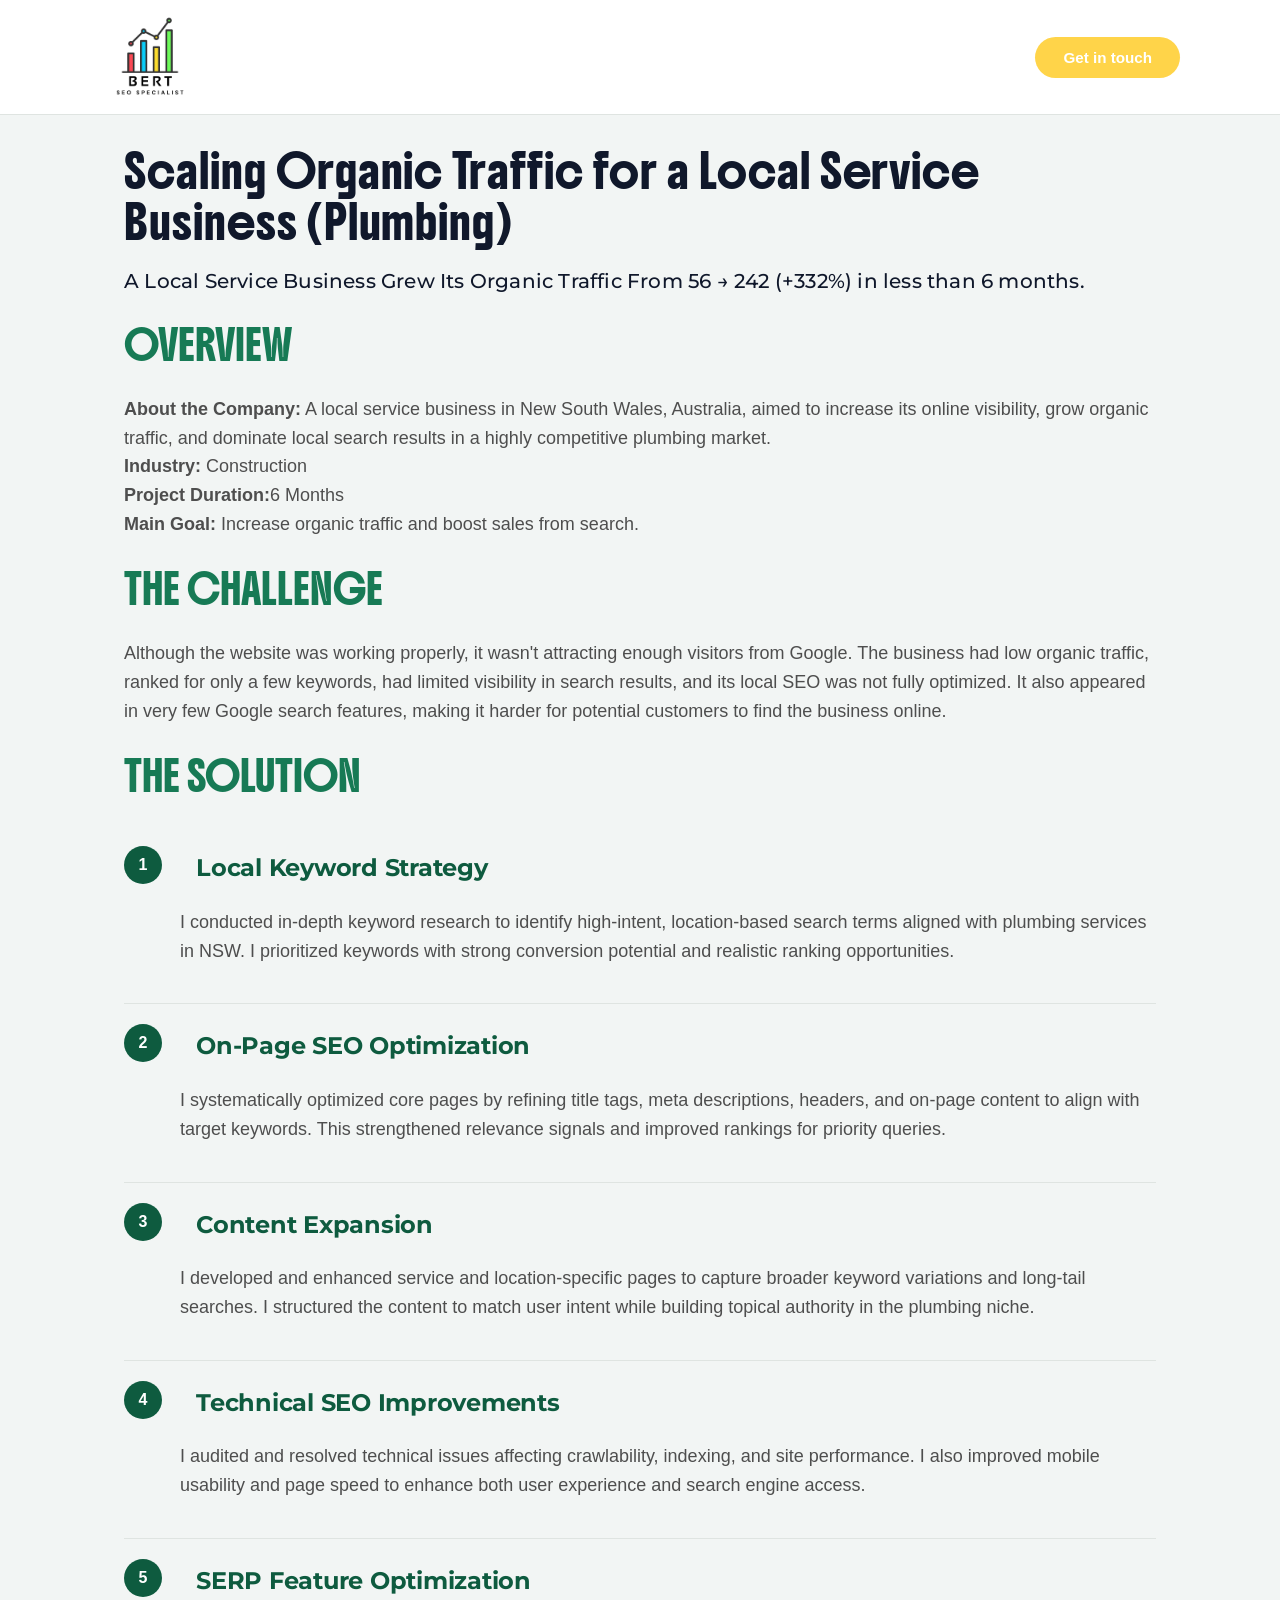
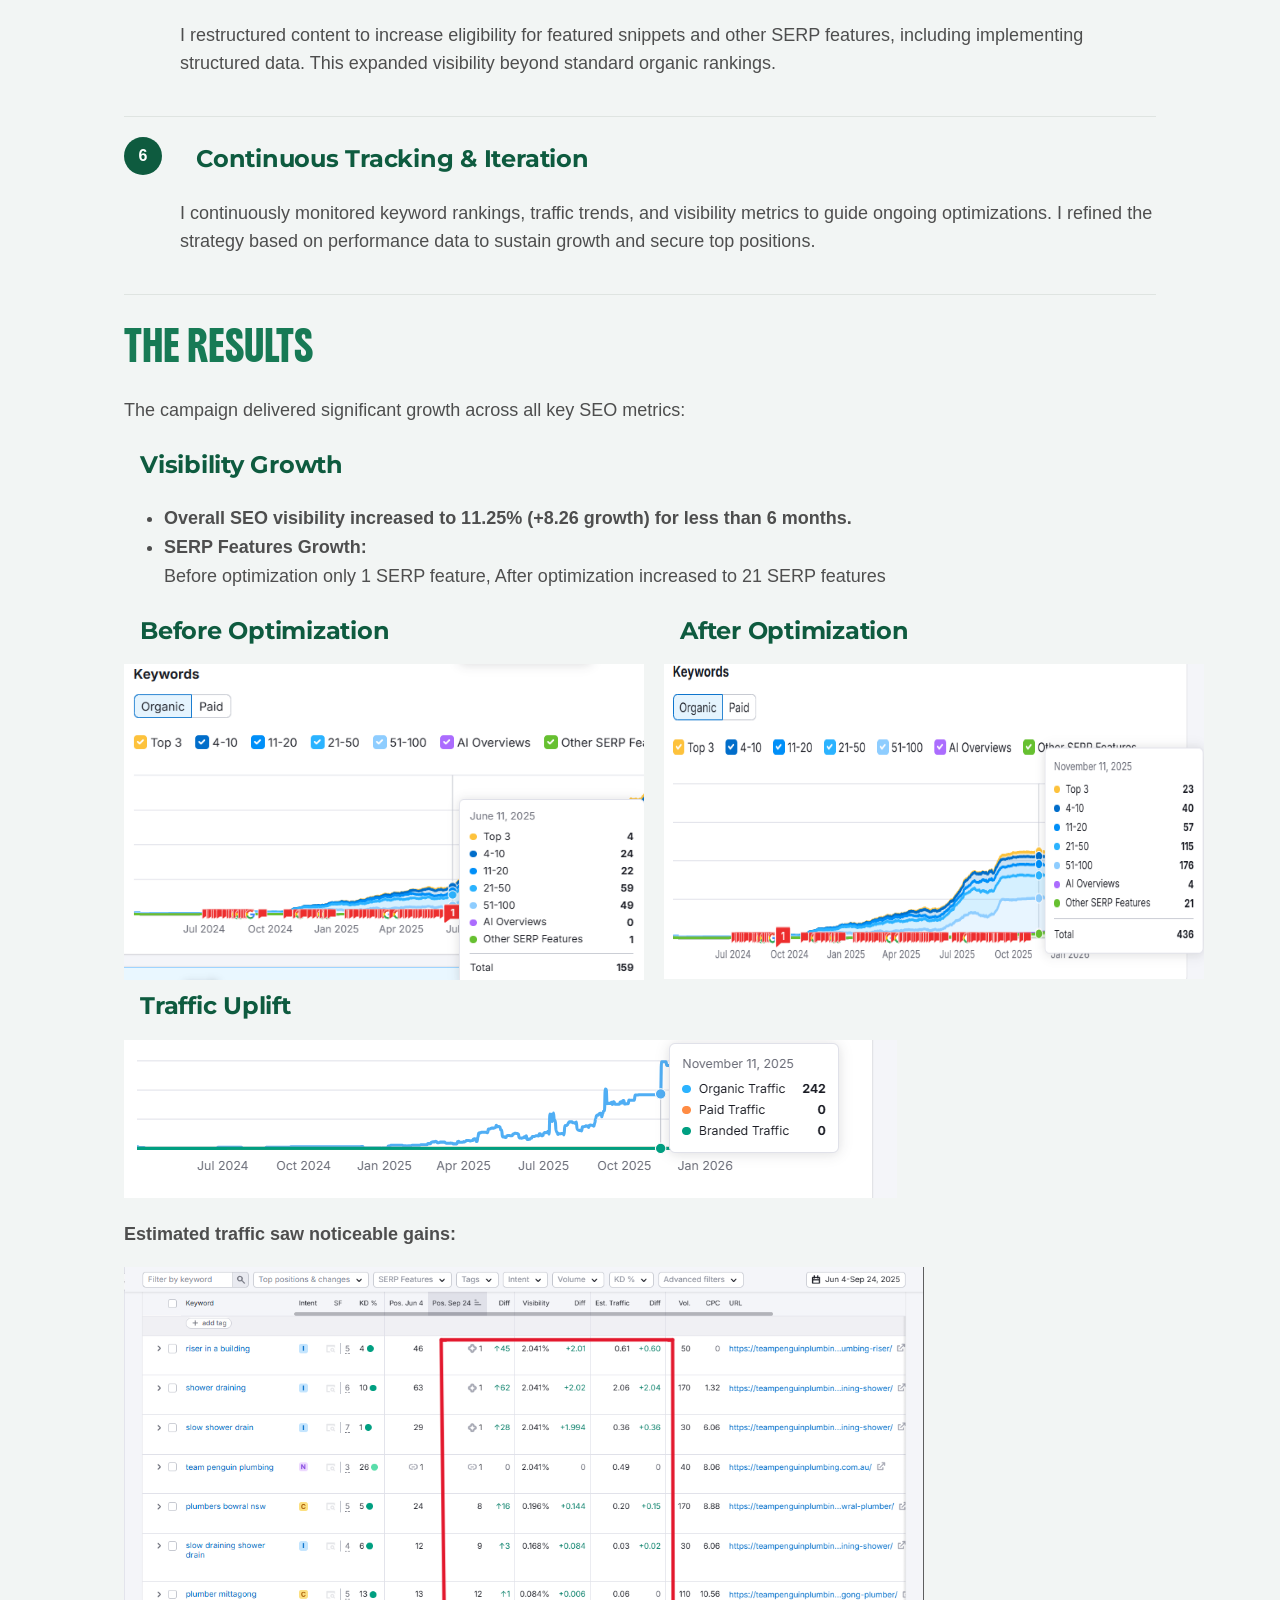
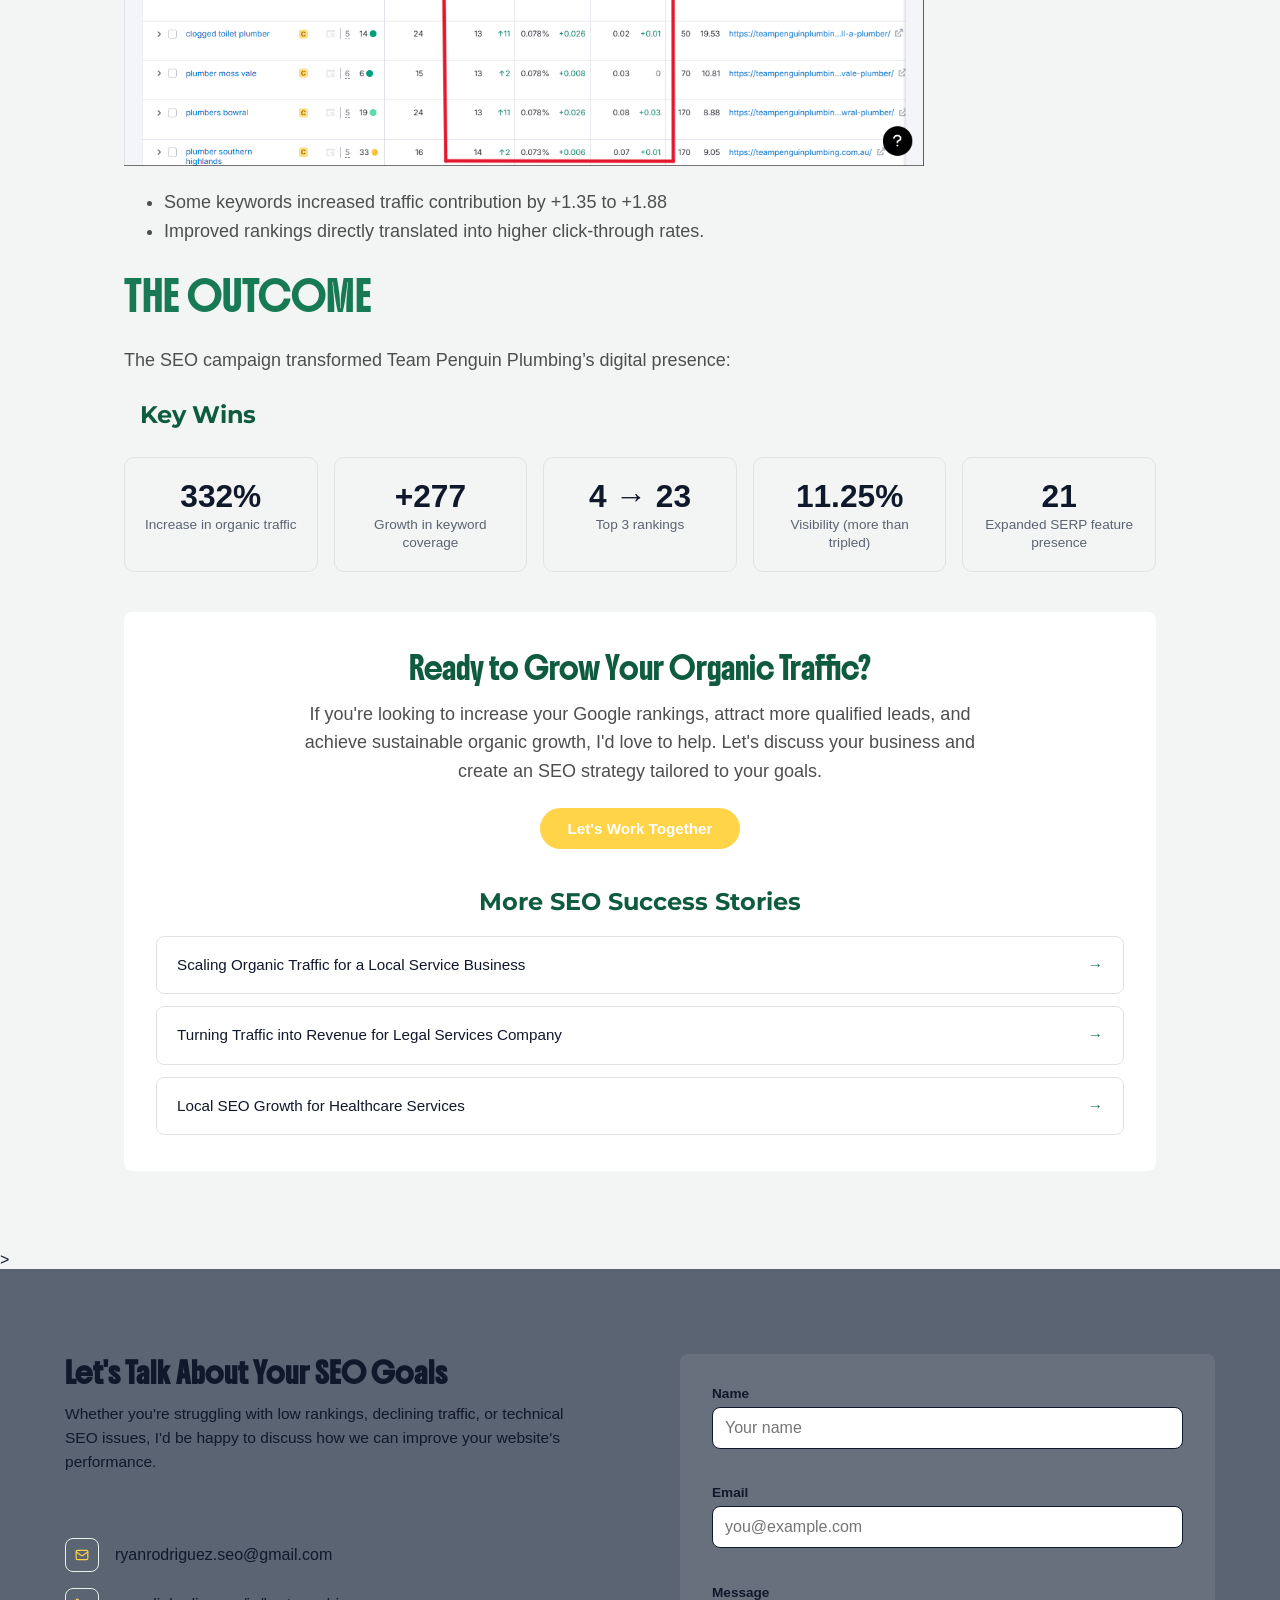
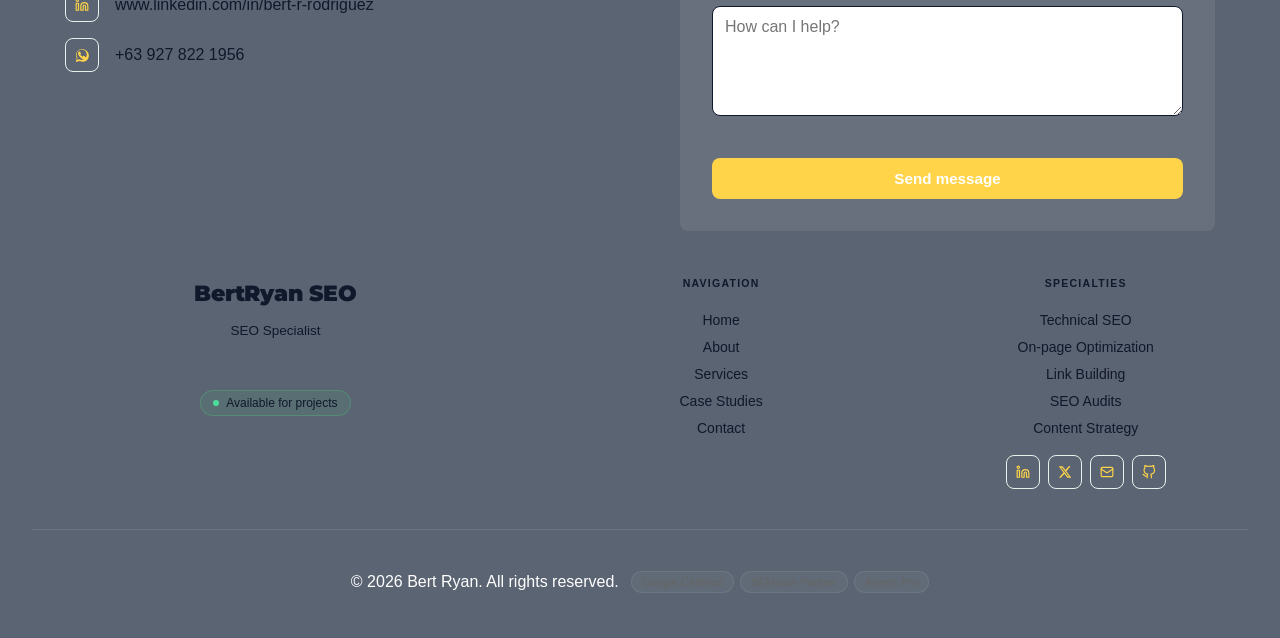
==== commit 9d61a14b: "Update case-study1.html" ====
--- a/case-study1.html
+++ b/case-study1.html
@@ -3,7 +3,7 @@
 <head>
 <meta charset="UTF-8">
 <meta name="viewport" content="width=device-width, initial-scale=1.0">
-<title>Bert Ryan - SEO Portfolio</title>
+<title>Bert Ryan - SEO Portfolio</title>>
 <link rel="preconnect" href="https://fonts.googleapis.com">
 <link rel="preconnect" href="https://fonts.gstatic.com" crossorigin>
 <link href="https://fonts.googleapis.com/css2?family=Boldonse&display=swap" rel="stylesheet">
@@ -40,80 +40,124 @@
 <!----HERO SECTION-->
 <section class="wrap-section">
 <div class="case-study-title">
-  <h1>Local SEO Growth for Healthcare services</h1>
-
-  <p>A Healthcare services company scaled its organic traffic from approximately 600 to 1,900 monthly visitors, achieving over 216% growth through targeted SEO strategies.
+  <h1>Scaling Organic Traffic for a Local Service Business (Plumbing)</h1>
+
+  <p>A Local Service Business Grew Its Organic Traffic From 56 → 242 (+332%) in less than 6 months.
 </p>
 </div>
 
 <div class="case-study-body">
     <h2>OVERVIEW</h2>
-      <p><b>About the Company:</b> An Australia-based healthcare provider specializing in physiotherapy, exercise physiology, and allied health services. With a growing digital presence, Healthstin aimed to attract more local patients through organic search and convert that traffic into booked appointments across multiple service pages.
-<br><b>Industry:</b> Healthcare<br><b>Project Duration:</b>12 Months<br><b>Main Goal:</b>  Increase organic traffic and boost sales from search.
+      <p><b>About the Company:</b> A local service business in New South Wales, Australia, aimed to increase its online visibility, grow organic traffic, and dominate local search results in a highly competitive plumbing market.<br><b>Industry:</b> Construction<br><b>Project Duration:</b>6 Months<br><b>Main Goal:</b> Increase organic traffic and boost sales from search.
 </p>
   
 <h2>THE CHALLENGE</h2>
-<p>The company faced limited organic visibility in a competitive local healthcare market. While the website had multiple service pages, rankings for high-intent keywords like “physio near me” were not fully optimized, resulting in missed traffic and lead opportunities.<br>Additionally, inconsistent content structure and underutilized SEO strategies led to slow traffic growth and underperformance across key landing pages.
-</p>
+<p>Although the website was working properly, it wasn't attracting enough visitors from Google. The business had low organic traffic, ranked for only a few keywords, had limited visibility in search results, and its local SEO was not fully optimized. It also appeared in very few Google search features, making it harder for potential customers to find the business online.</p>
 <h2>THE SOLUTION</h2>
 
 <div class="strategy-item">
   <div class="number">1</div>
 <div>
-  <h3>Technical SEO & Site Structure Optimization</h3>
-  <p>Conducted a full technical audit to improve crawlability, fix indexing issues, and enhance page speed. I also restructured key service pages to ensure clear internal linking and better alignment with search intent, especially for local queries.</p>
+  <h3>Local Keyword Strategy</h3>
+  <p>I conducted in-depth keyword research to identify high-intent, location-based search terms aligned with plumbing services in NSW. I prioritized keywords with strong conversion potential and realistic ranking opportunities.</p>
 </div>
 </div>
 
 <div class="strategy-item">
   <div class="number">2</div>
 <div>
-<h3>Local SEO & Keyword Targeting</h3>
-  <p> I implemented a local SEO strategy focused on high-volume, intent-driven keywords such as “physio near me” (16K monthly searches). This included optimizing on-page elements, creating geo-targeted pages, and improving Google Business signals to dominate local search results.</p>
+<h3>On-Page SEO Optimization</h3>
+  <p>I systematically optimized core pages by refining title tags, meta descriptions, headers, and on-page content to align with target keywords. This strengthened relevance signals and improved rankings for priority queries.</p>
 </div>
 </div>
 
 <div class="strategy-item">
   <div class="number">3</div>
 <div>
-<h3>Content Expansion & Page Optimization</h3>
-  <p> I optimized existing service pages and expanded content to better answer user queries and improve engagement. High-performing pages like the “best physio near me” page were enhanced to capture more traffic and convert visitors into leads.</p>
-</div>
-</div>
+<h3>Content Expansion</h3>
+  <p>I developed and enhanced service and location-specific pages to capture broader keyword variations and long-tail searches. I structured the content to match user intent while building topical authority in the plumbing niche.</p>
+</div>
+</div>
+
+<div class="strategy-item">
+  <div class="number">4</div>
+<div>
+<h3>Technical SEO Improvements</h3>
+  <p>I audited and resolved technical issues affecting crawlability, indexing, and site performance. I also improved mobile usability and page speed to enhance both user experience and search engine access.</p>
+</div>
+</div>
+
+<div class="strategy-item">
+  <div class="number">5</div>
+<div>
+<h3>SERP Feature Optimization</h3>
+  <p>I restructured content to increase eligibility for featured snippets and other SERP features, including implementing structured data. This expanded visibility beyond standard organic rankings.</p>
+</div>
+</div>
+
+<div class="strategy-item">
+  <div class="number">6</div>
+<div>
+<h3>Continuous Tracking & Iteration</h3>
+  <p>I continuously monitored keyword rankings, traffic trends, and visibility metrics to guide ongoing optimizations. I refined the strategy based on performance data to sustain growth and secure top positions.</p>
+</div>
+</div>
+
+<h2><span>THE RESULTS</span></h2>
+<p>The campaign delivered significant growth across all key SEO metrics:</p>
+
+<div>
+  <h3>Visibility Growth</h3>
+  <ul>
+    <li><b>Overall SEO visibility increased to 11.25% (+8.26 growth) for less than 6 months.</b></li>
+    <li><b>SERP Features Growth:</b><br> Before optimization only 1 SERP feature, After optimization increased to 21 SERP features</li>
+  </ul>
+</div>
+
+<div class="case-study-img-grid">
+  
   <div>
-<h2><span>THE RESULTS</span></h2>
+    <h3>Before Optimization</h3><img src="images/june-oraganic-kw.png" alt=""></div>
+  
+   <div><h3>After Optimization</h3><img src="images/organic-kw-nov.png" alt="" style="height: 315px; width: 540px;"></div>
+</div>
+<div>
+  <h3>Traffic Uplift</h3>
+  <img src="images/traffic-uplift-TPP.png" alt="">
+  <p><b>Estimated traffic saw noticeable gains:</b></p>
+  <img src="images/TPP-kw-jun-sept.png" alt="" style="height: auto; width: 800px;">
   <ul>
-    <li><b>Total Organic Traffic: Reached 1.9K monthly visitors, showing strong upward growth.</b></li>
-    <li><b>Top Page Performance: “Best physio near me” page generated 1,214 visits (+63.8%) alone.</b></li>
-    <li><b>Keyword Growth: Individual pages ranking for 25–62 keywords, significantly improving visibility.</b></li>
+    <li>Some keywords increased traffic contribution by +1.35 to +1.88</li>
+    <li>Improved rankings directly translated into higher click-through rates.</li>
   </ul>
-  <img src="images/healthstin.png" alt=""  style="width: 900px;">
 </div>
   
-
-  
  
 
 <h2>THE OUTCOME</h2>
-<p>Healthstin successfully transformed its organic search presence into a high-performing acquisition channel. By focusing on local SEO, targeted content, and technical improvements, the brand now ranks competitively for high-volume keywords and consistently attracts qualified traffic.</p>
+<p>The SEO campaign transformed Team Penguin Plumbing’s digital presence:</p>
 
 <h3>Key Wins</h3>
     <div class="stat-grid">
       <div class="stat-card">
-        <span class="stat-number">216%</span>
-        <span class="stat-label">Achieved Growth</span>
+        <span class="stat-number">332%</span>
+        <span class="stat-label">Increase in organic traffic</span>
       </div>
       <div class="stat-card">
-        <span class="stat-number">1.9K</span>
-        <span class="stat-label">Monthly Visitors</span>
+        <span class="stat-number">+277</span>
+        <span class="stat-label">Growth in keyword coverage</span>
       </div>
       <div class="stat-card">
-        <span class="stat-number">$2.7K+</span>
-        <span class="stat-label">Generated Value</span>
-      </div>
-            <div class="stat-card">
-        <span class="stat-number">25–62 kw</span>
-        <span class="stat-label">Individual pages ranking</span>
+        <span class="stat-number">4 → 23</span>
+        <span class="stat-label">Top 3 rankings</span>
+      </div>
+      <div class="stat-card">
+        <span class="stat-number">11.25%</span>
+        <span class="stat-label">Visibility (more than tripled)</span>
+      </div>
+      <div class="stat-card">
+        <span class="stat-number">21 </span>
+        <span class="stat-label">Expanded SERP feature presence</span>
       </div>
     </div>
  
@@ -125,19 +169,19 @@
             <h2>More SEO Success Stories</h2>
             <ul class="story-list">
               <li>
-                <a href="#" class="story-card">
+                <a href="case-study1.html" class="story-card">
                   Scaling Organic Traffic for a Local Service Business
                   <span class="arrow">→</span>
                 </a>
               </li>
               <li>
-                <a href="#" class="story-card">
+                <a href="case-study2.html" class="story-card">
                   Turning Traffic into Revenue for Legal Services Company
                   <span class="arrow">→</span>
                 </a>
               </li>
               <li>
-                <a href="#" class="story-card">
+                <a href="case-study3.html" class="story-card">
                   Local SEO Growth for Healthcare Services
                   <span class="arrow">→</span>
                 </a>
@@ -149,11 +193,11 @@
 </div>
 </section>>
 
+
 <!-------FOOTER----->
 <footer class="footer" id="contact-section">
     <div class="footer-inner">
-
-       
+   
 
     <div class="talk-section-grid">
       <div>
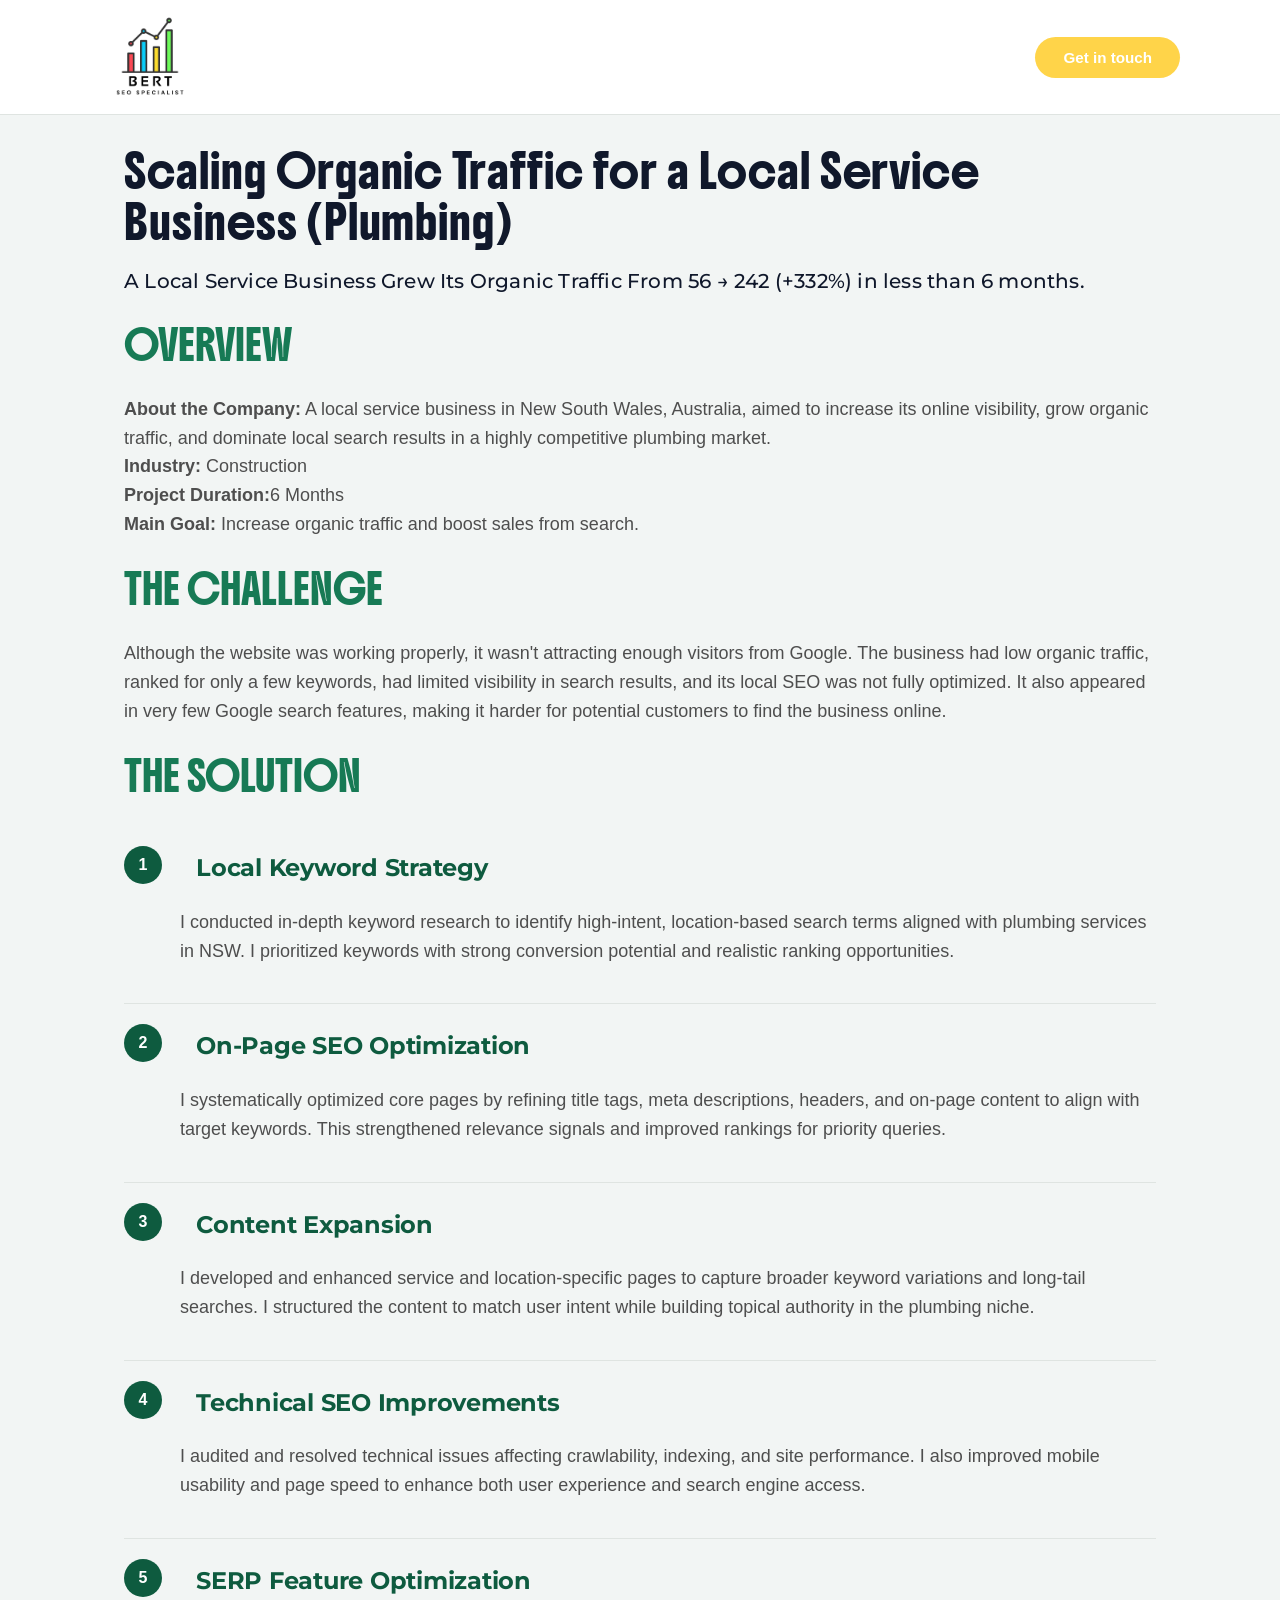
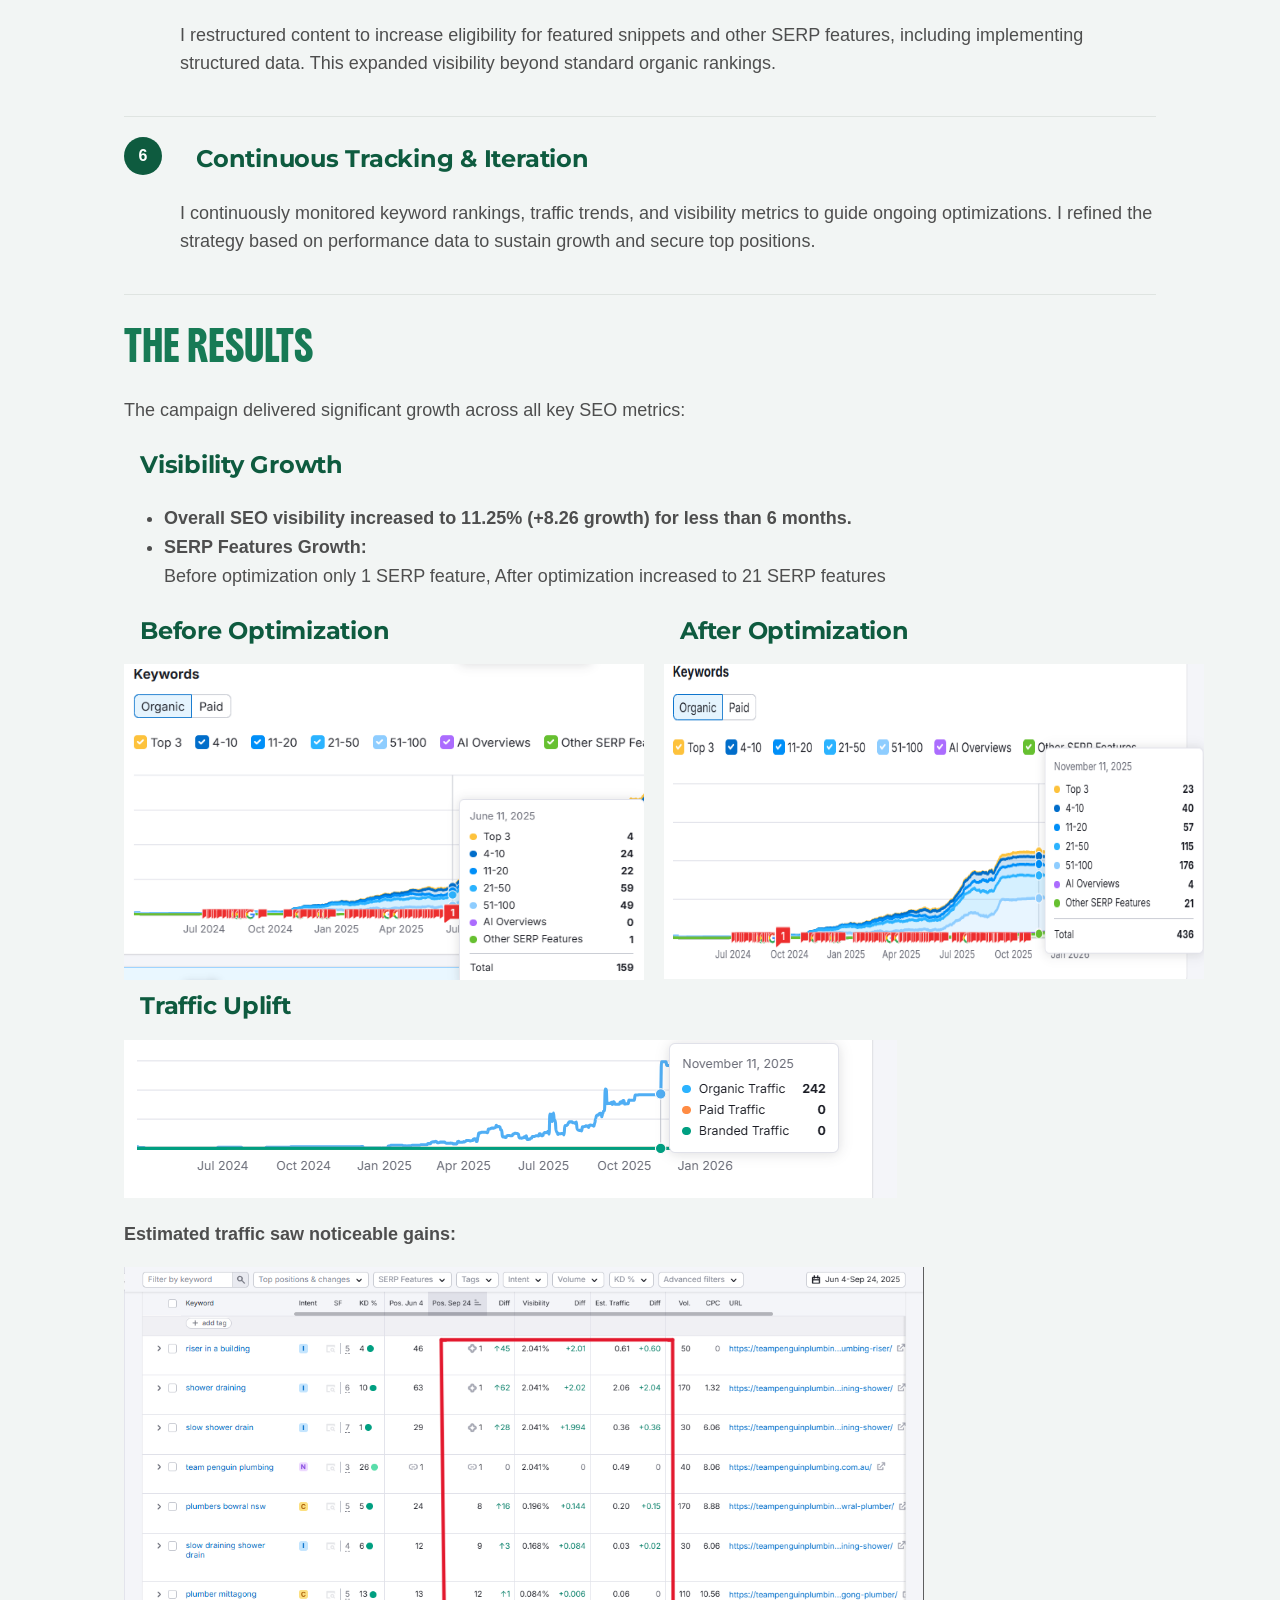
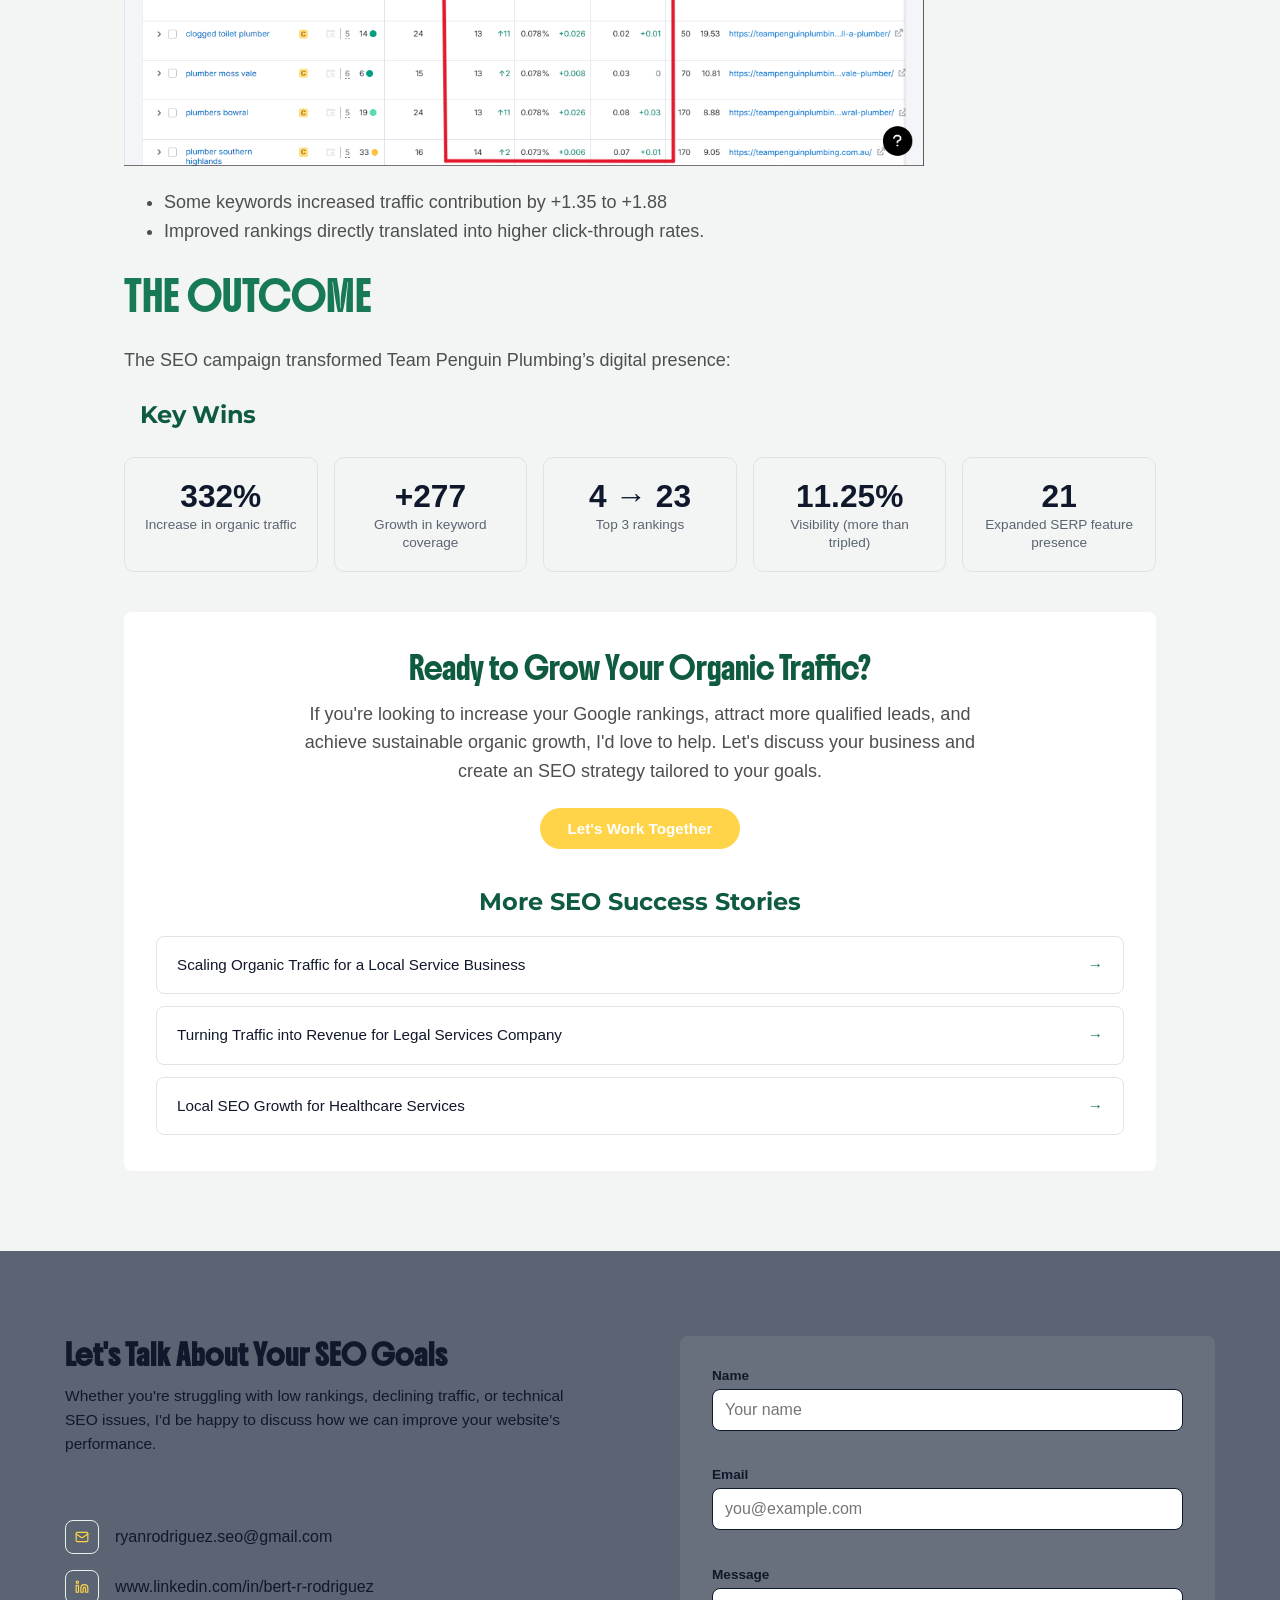
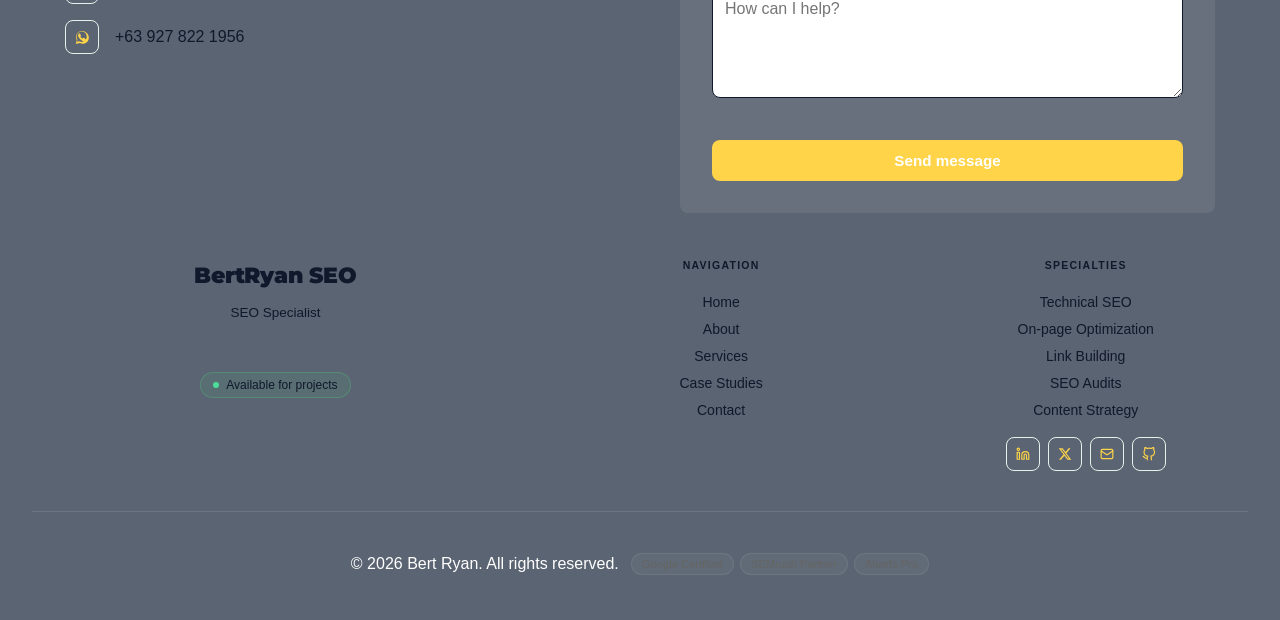
==== commit d4d7c4a4: "Update case-study1.html" ====
--- a/case-study1.html
+++ b/case-study1.html
@@ -189,9 +189,8 @@
             </ul>
           </div>
     </div>
-
-</div>
-</section>>
+</div>
+</section>
 
 
 <!-------FOOTER----->
